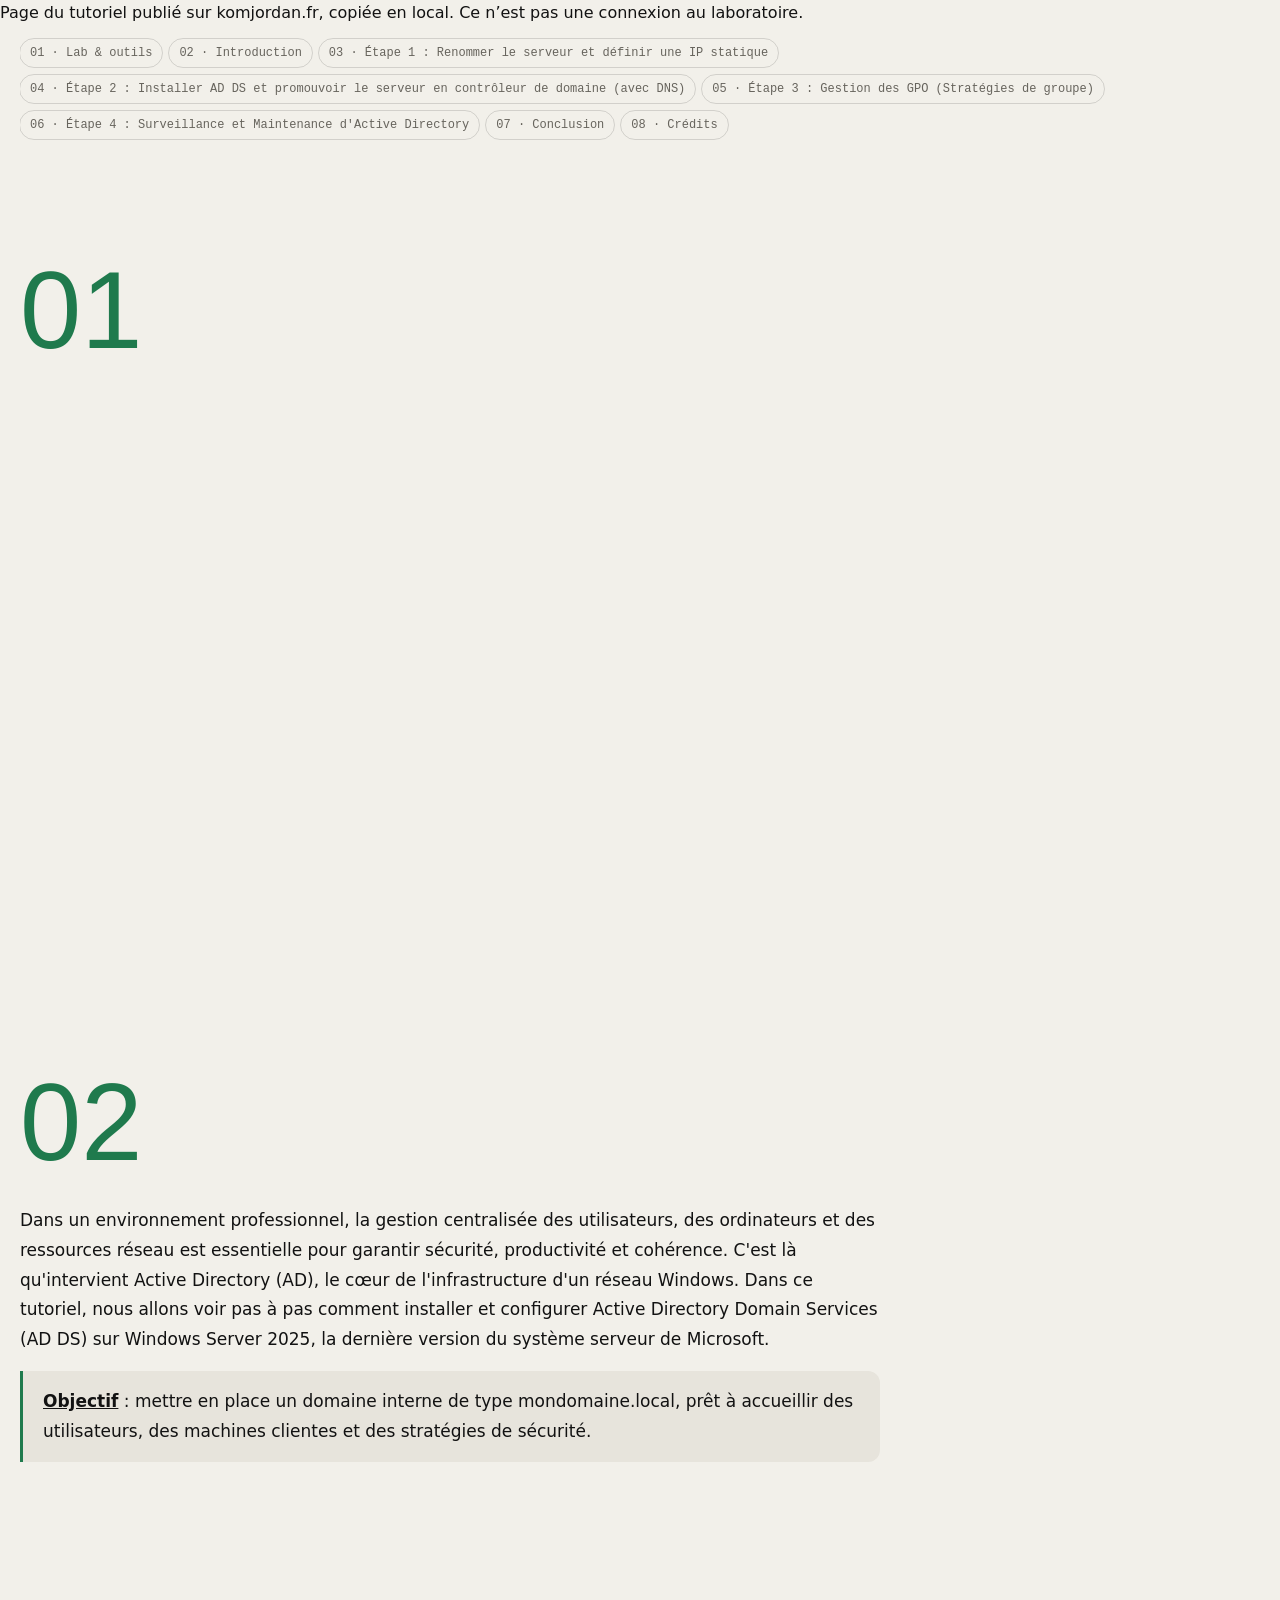
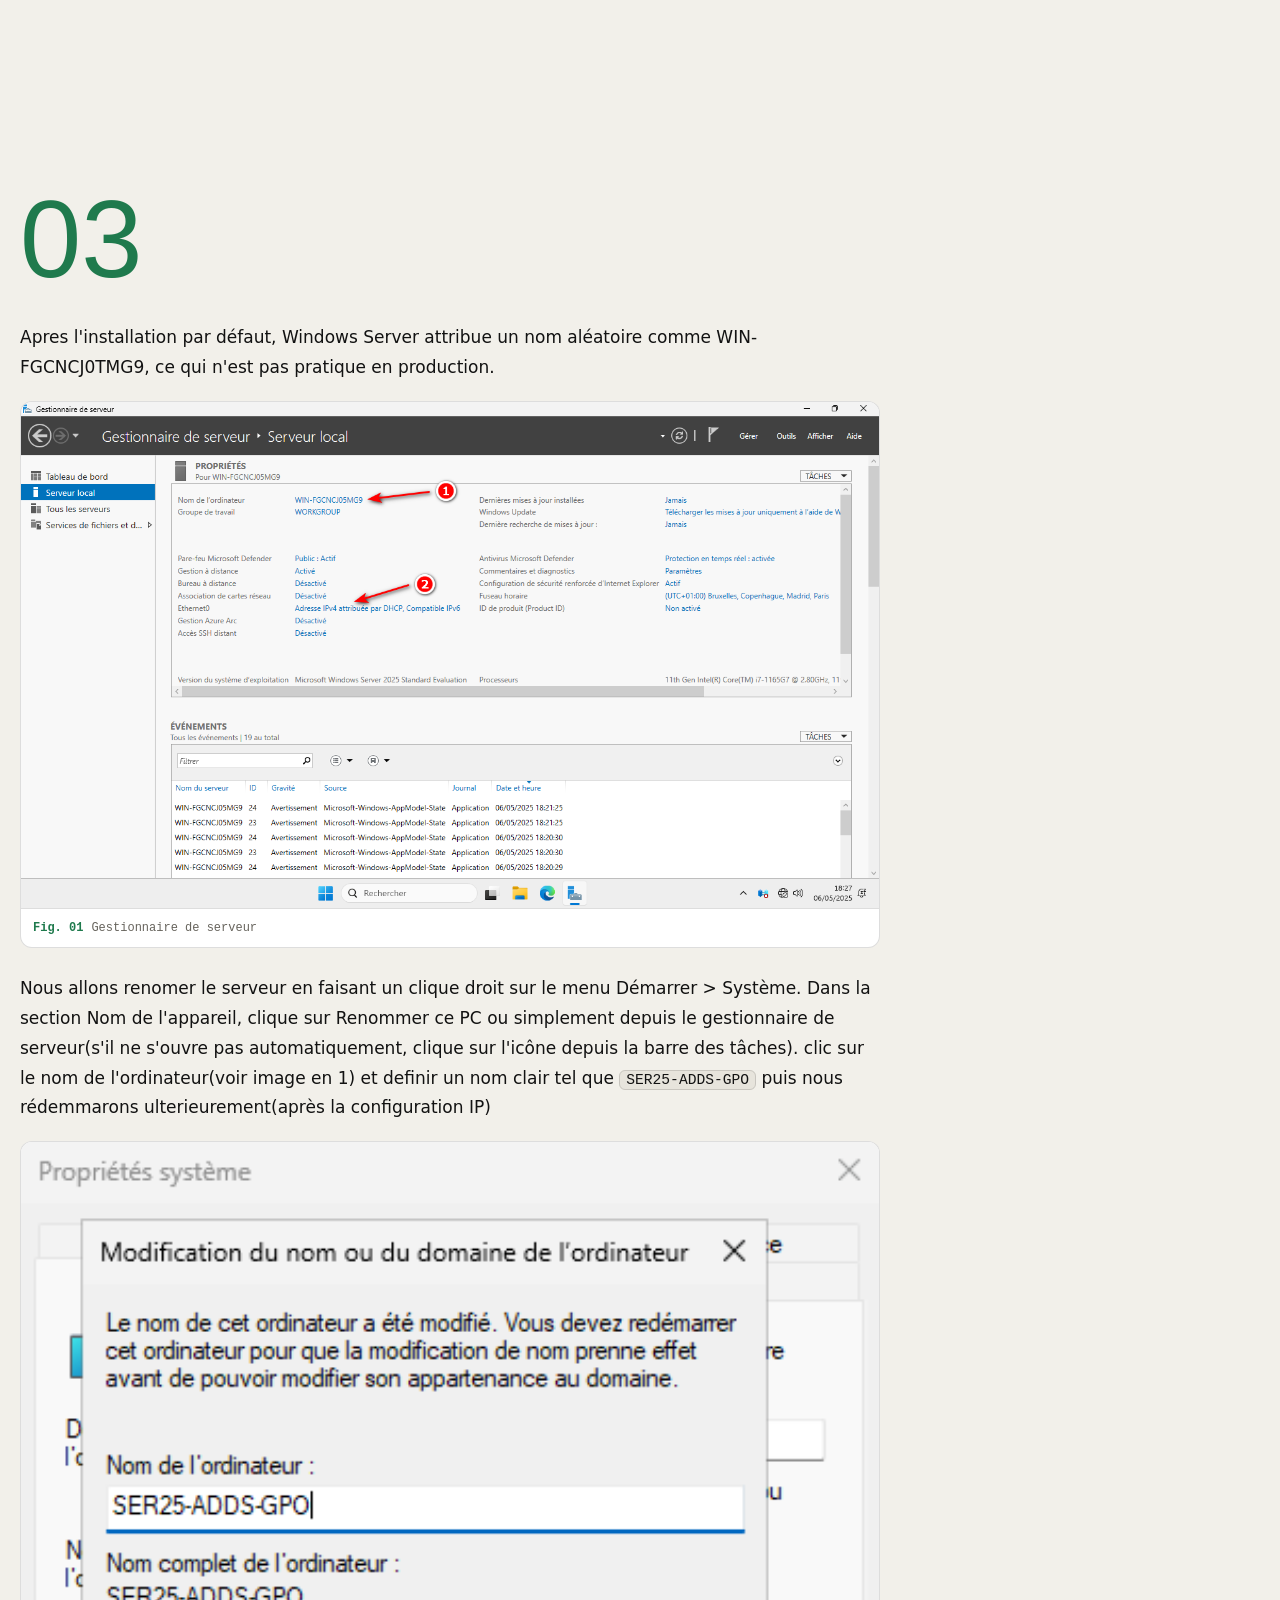
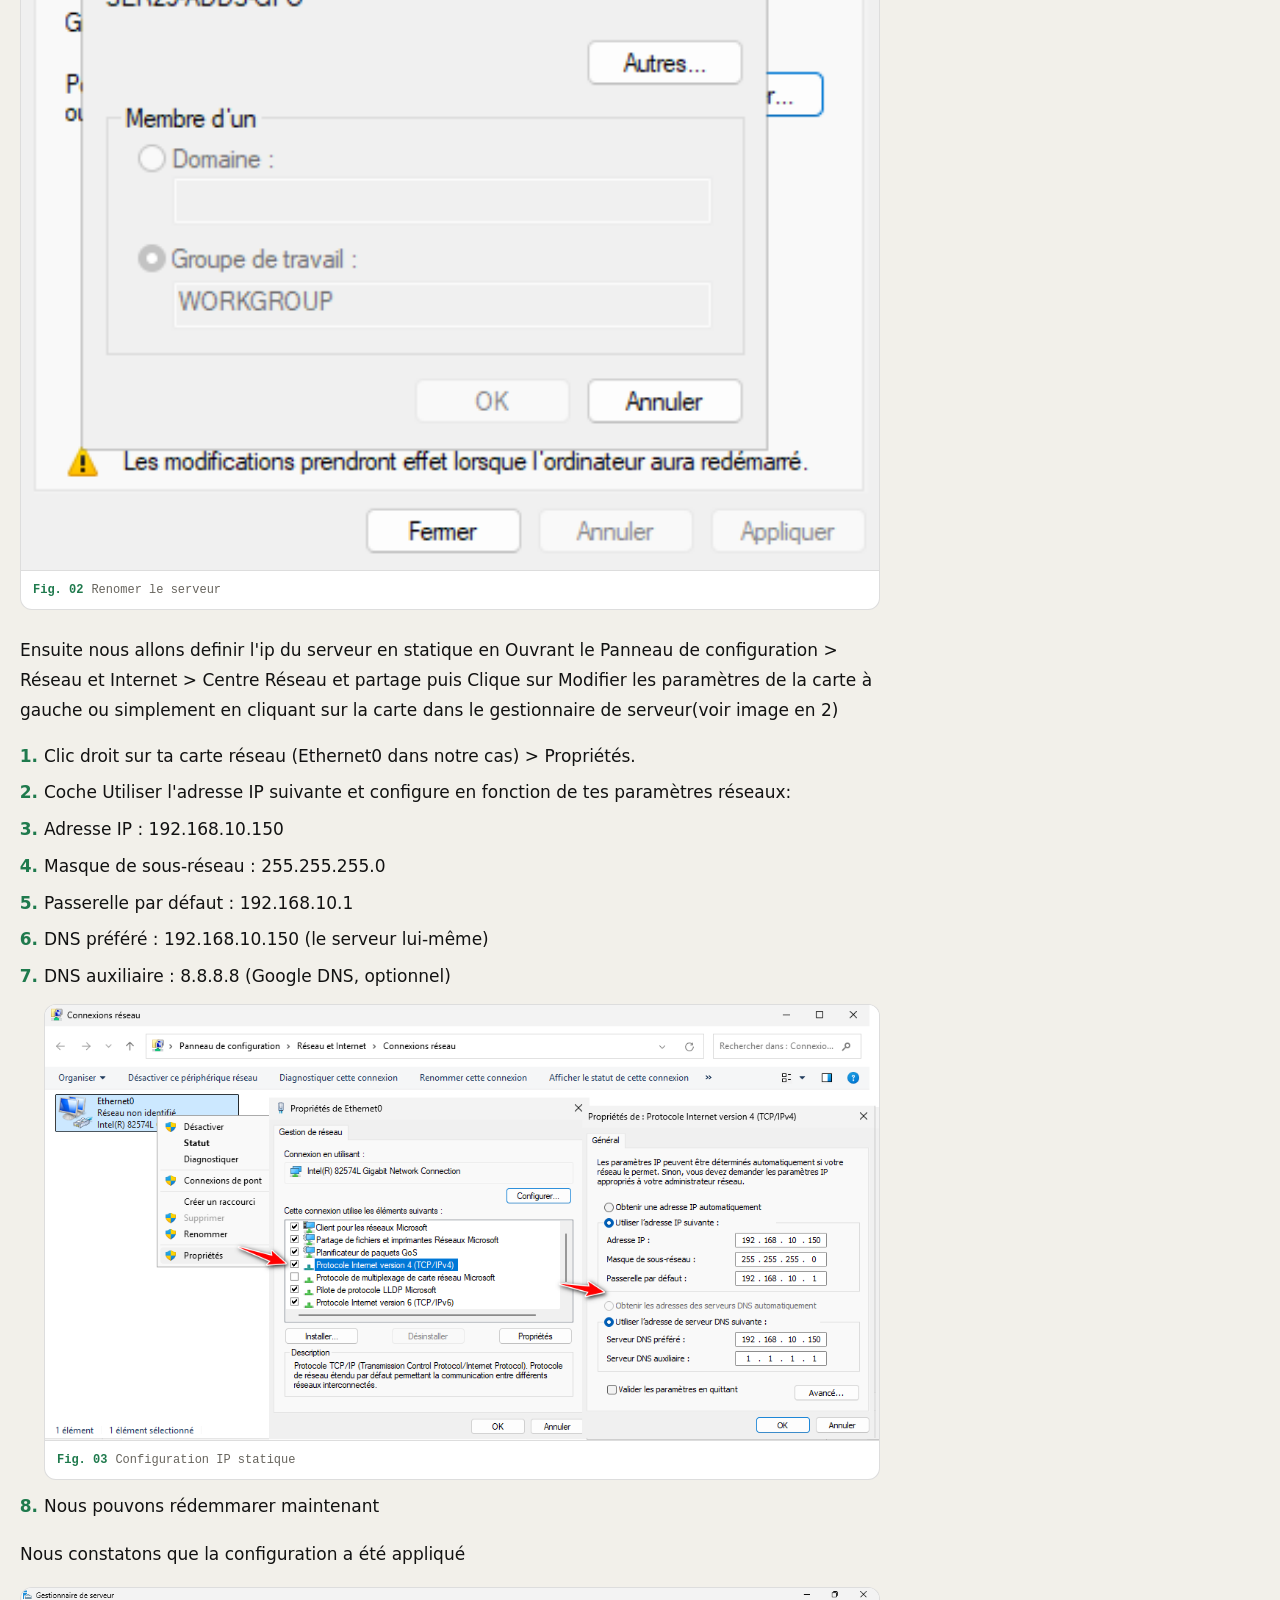
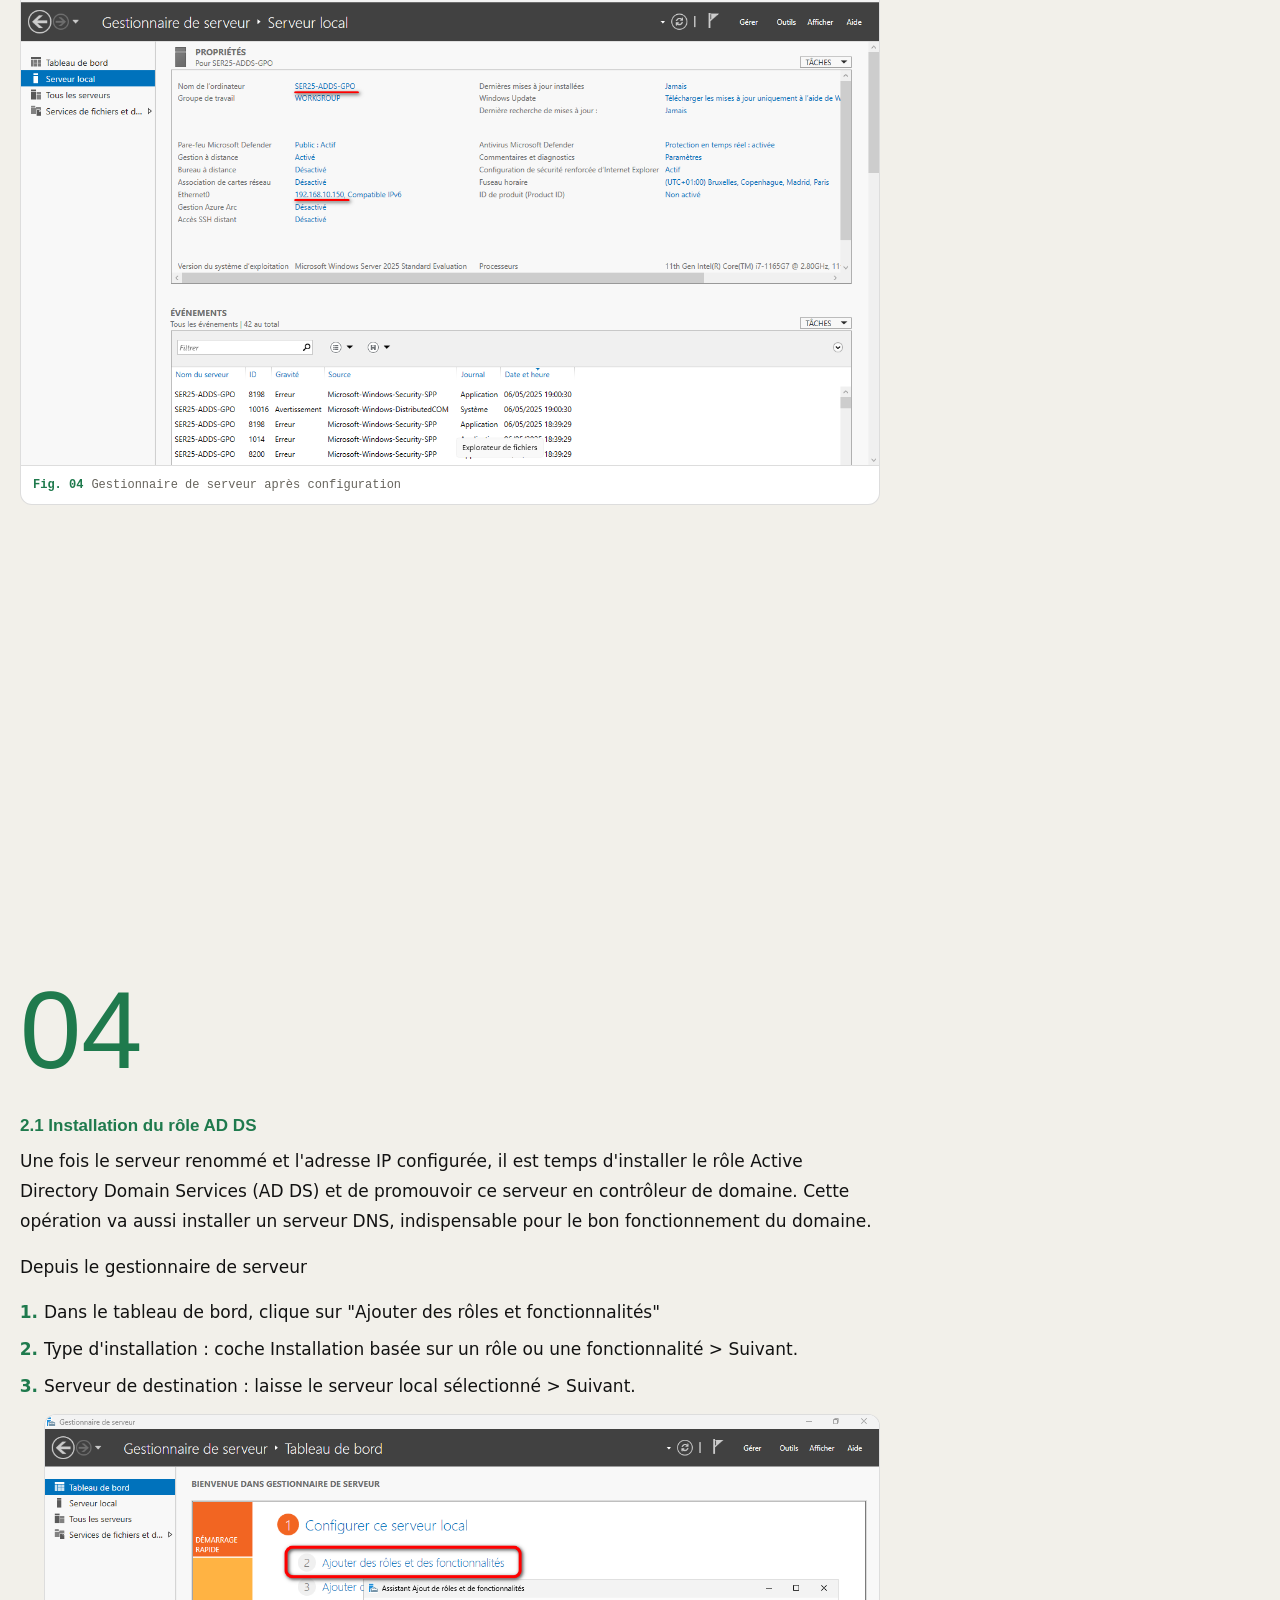
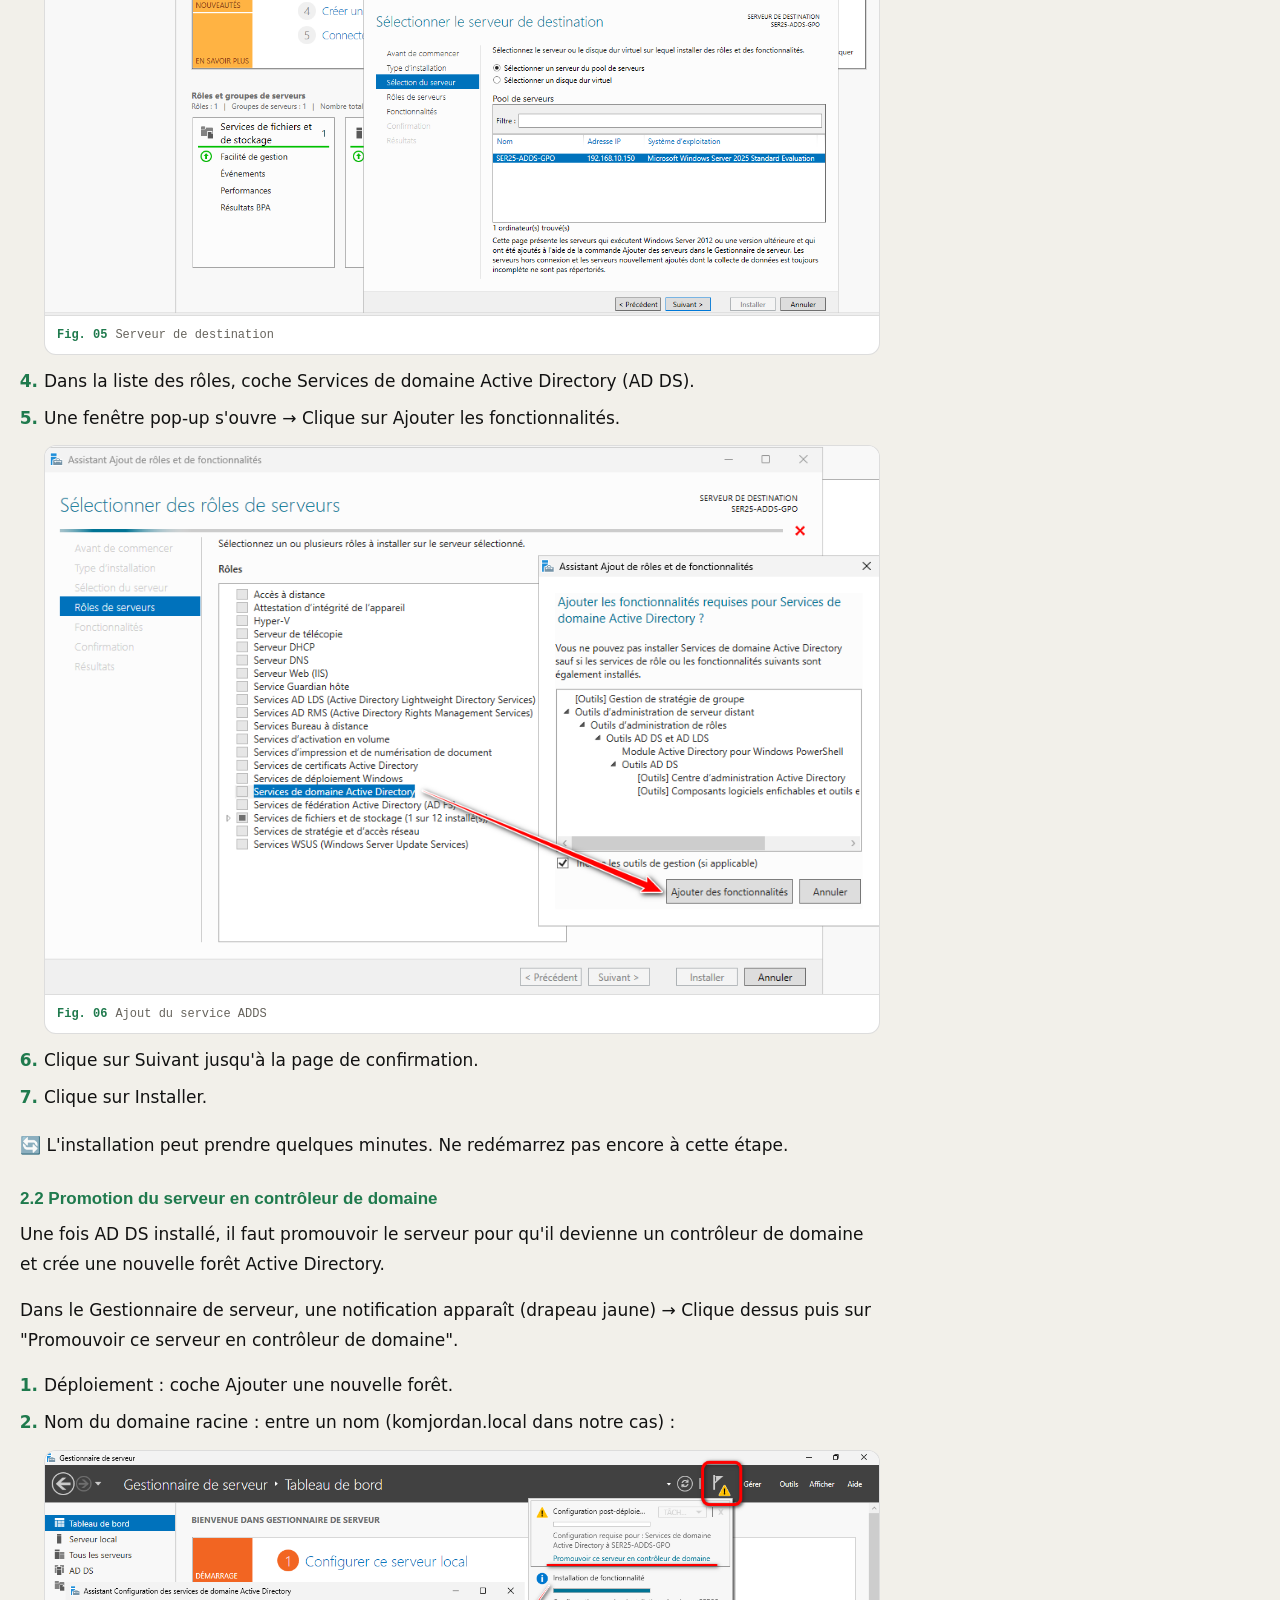
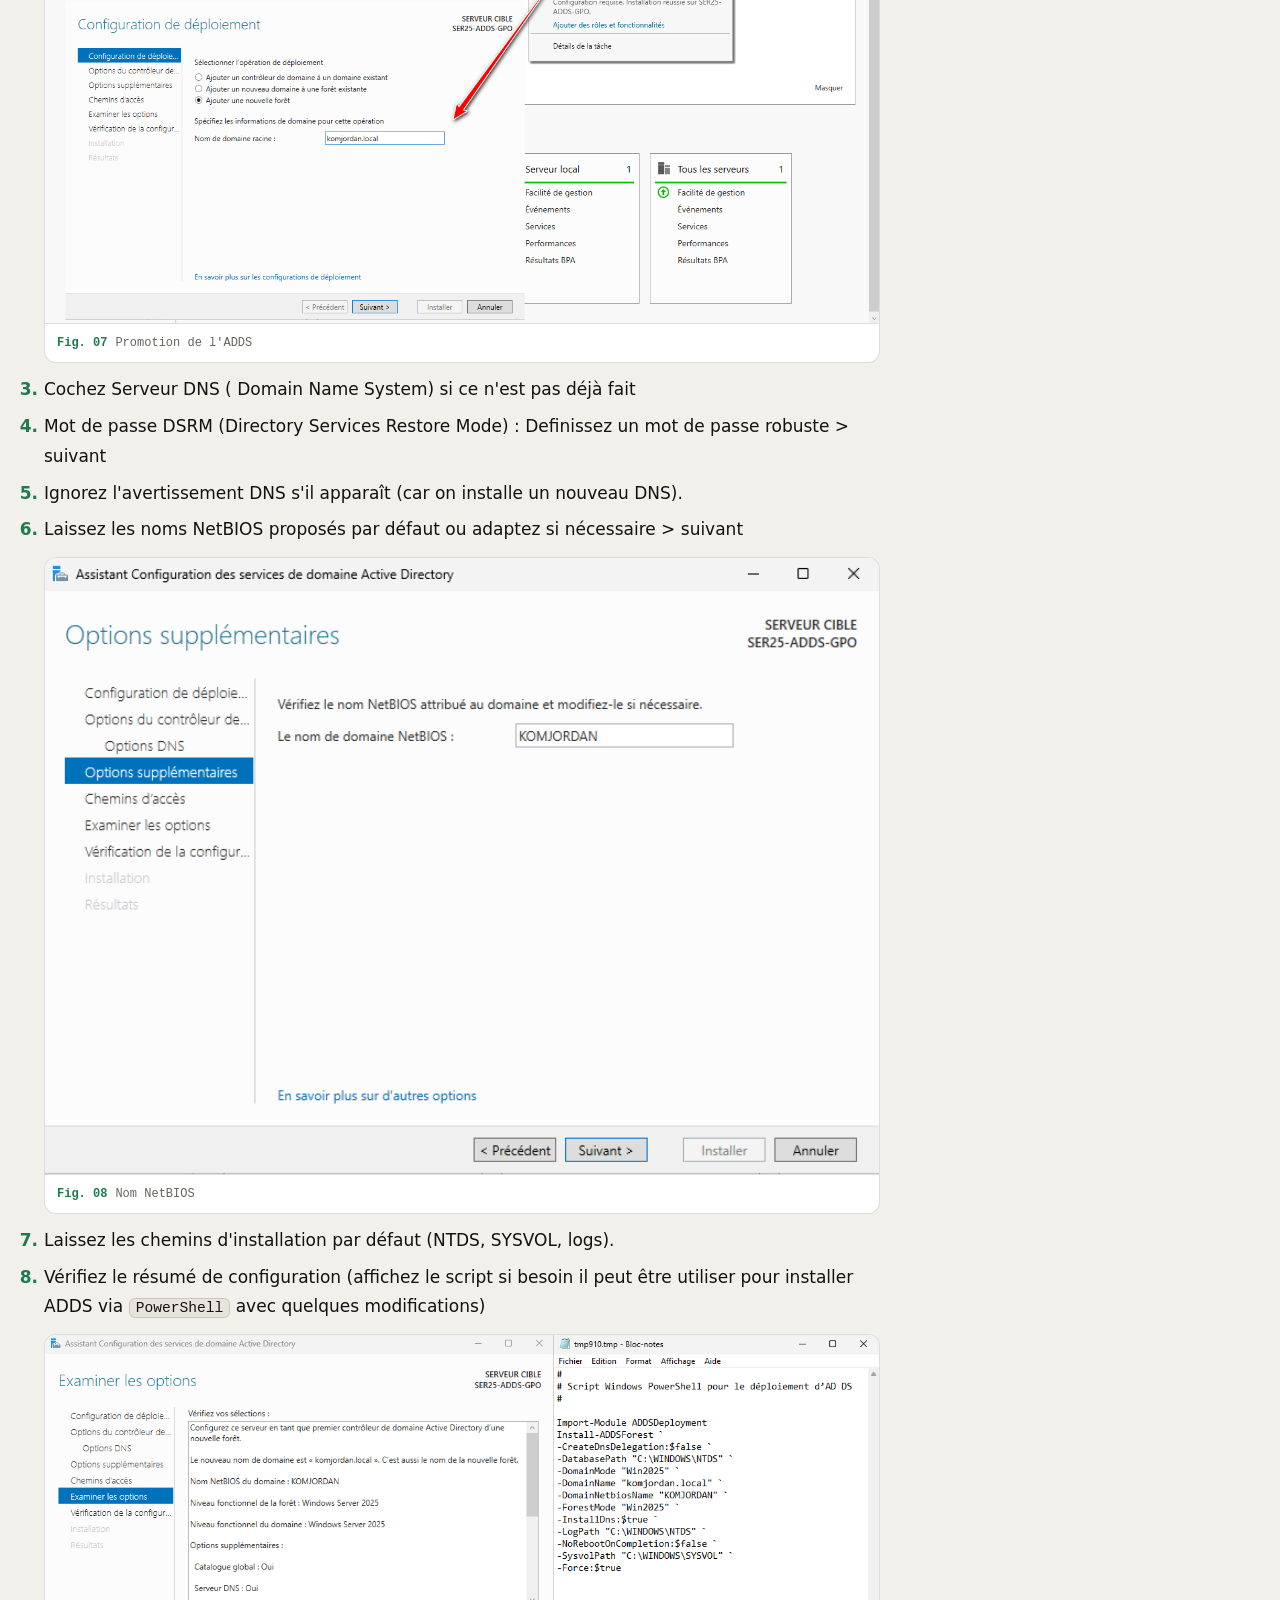
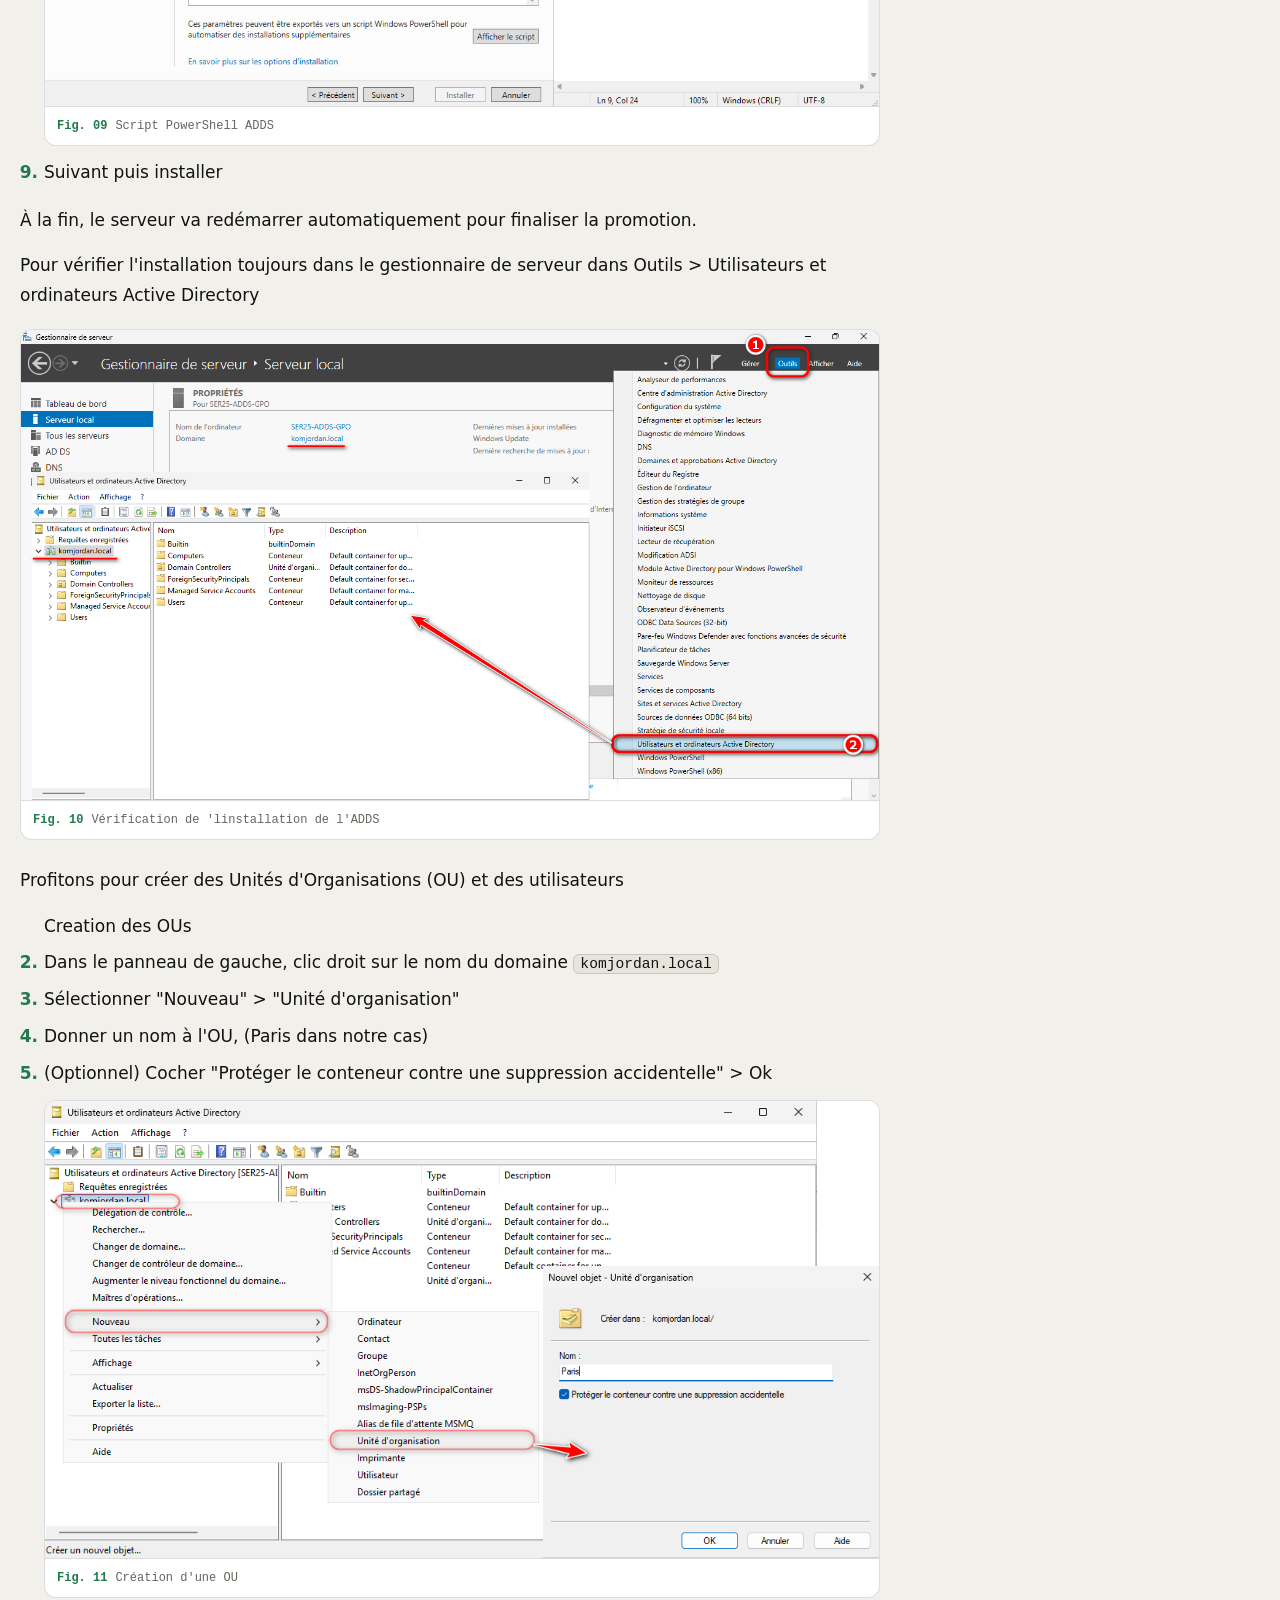
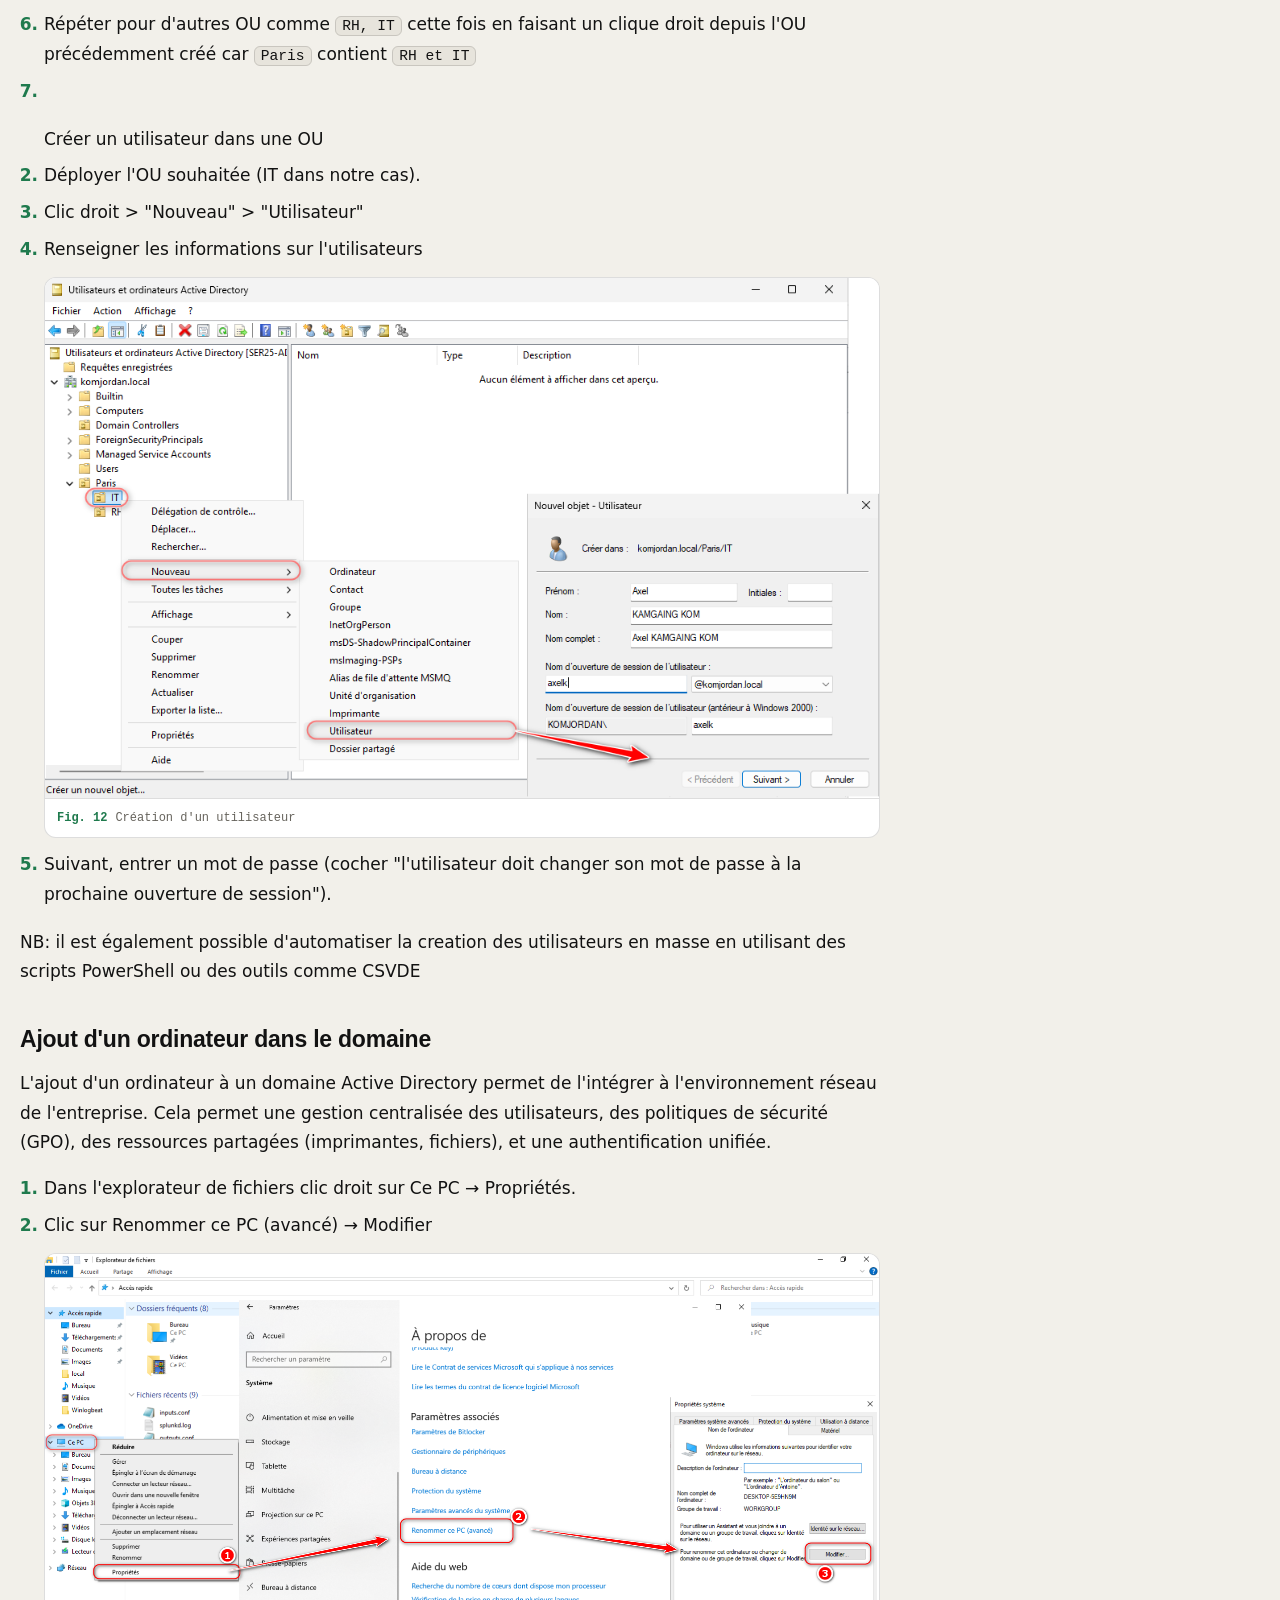
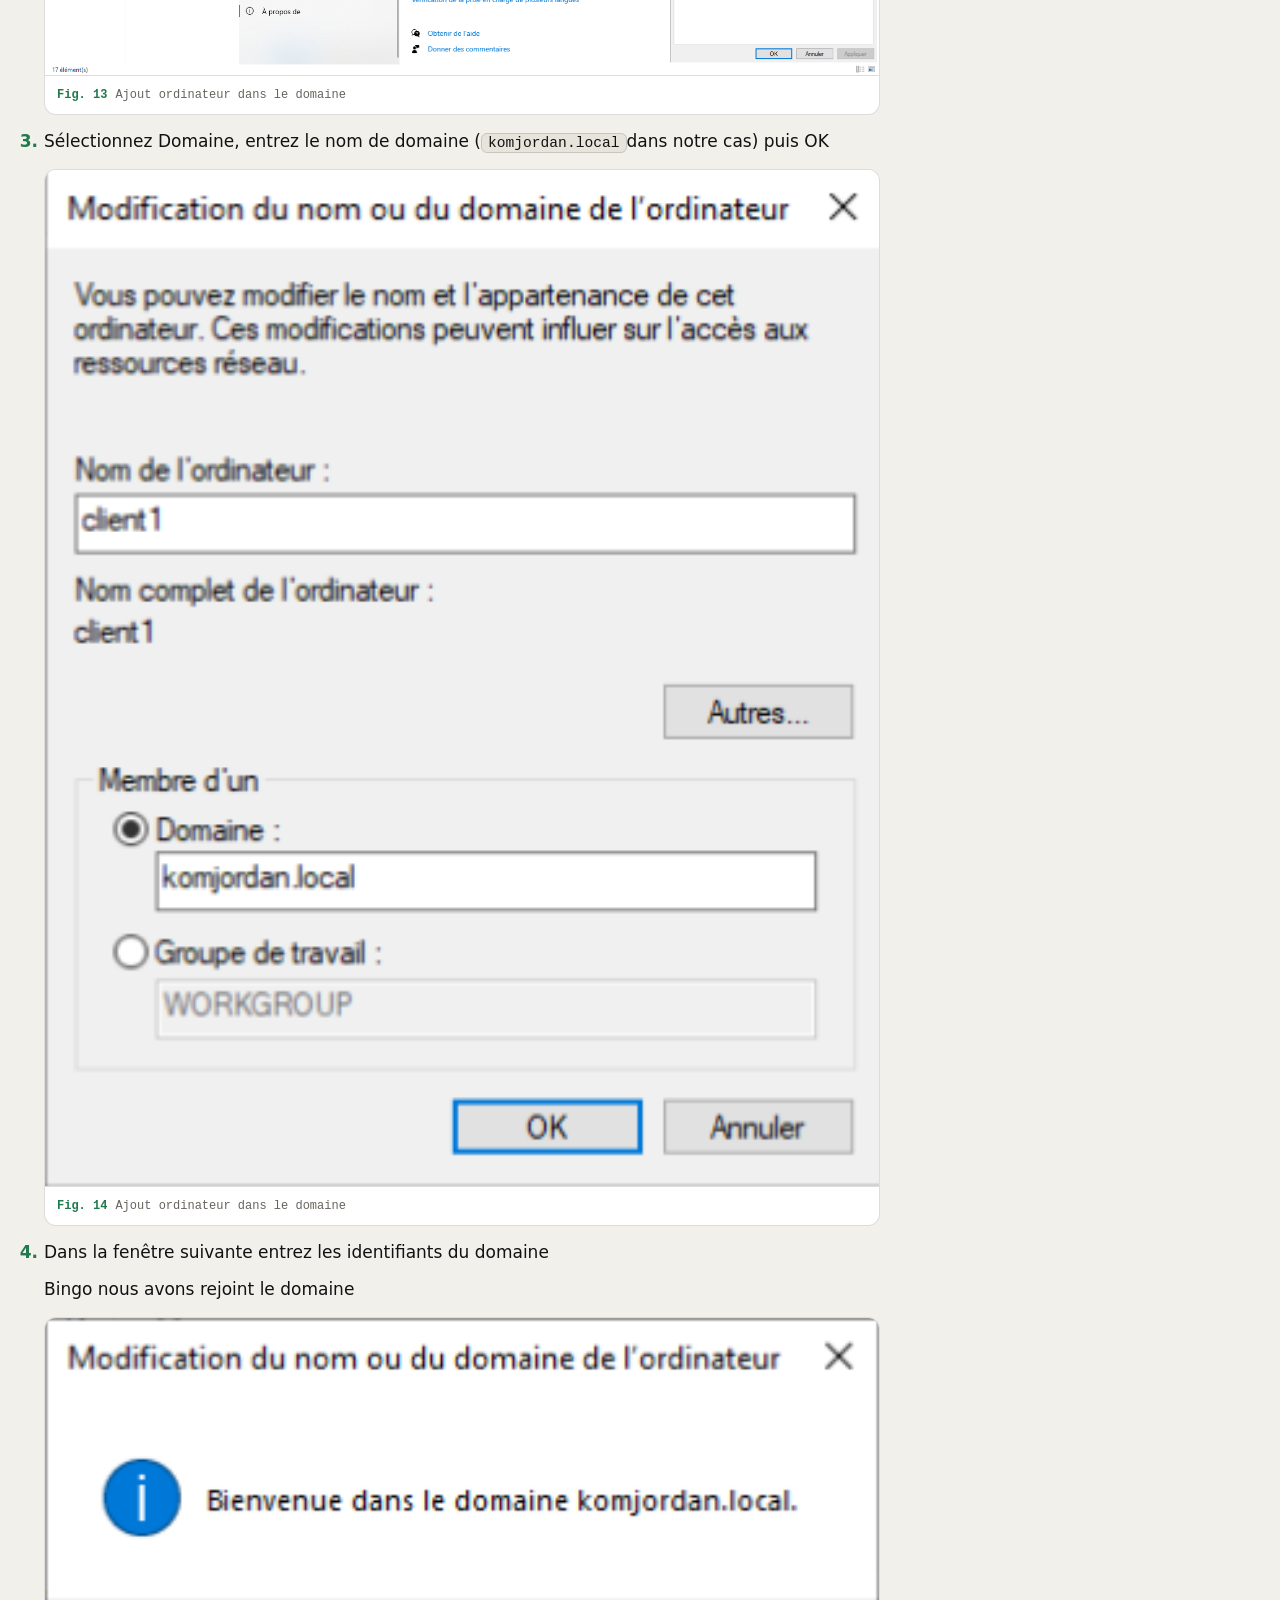
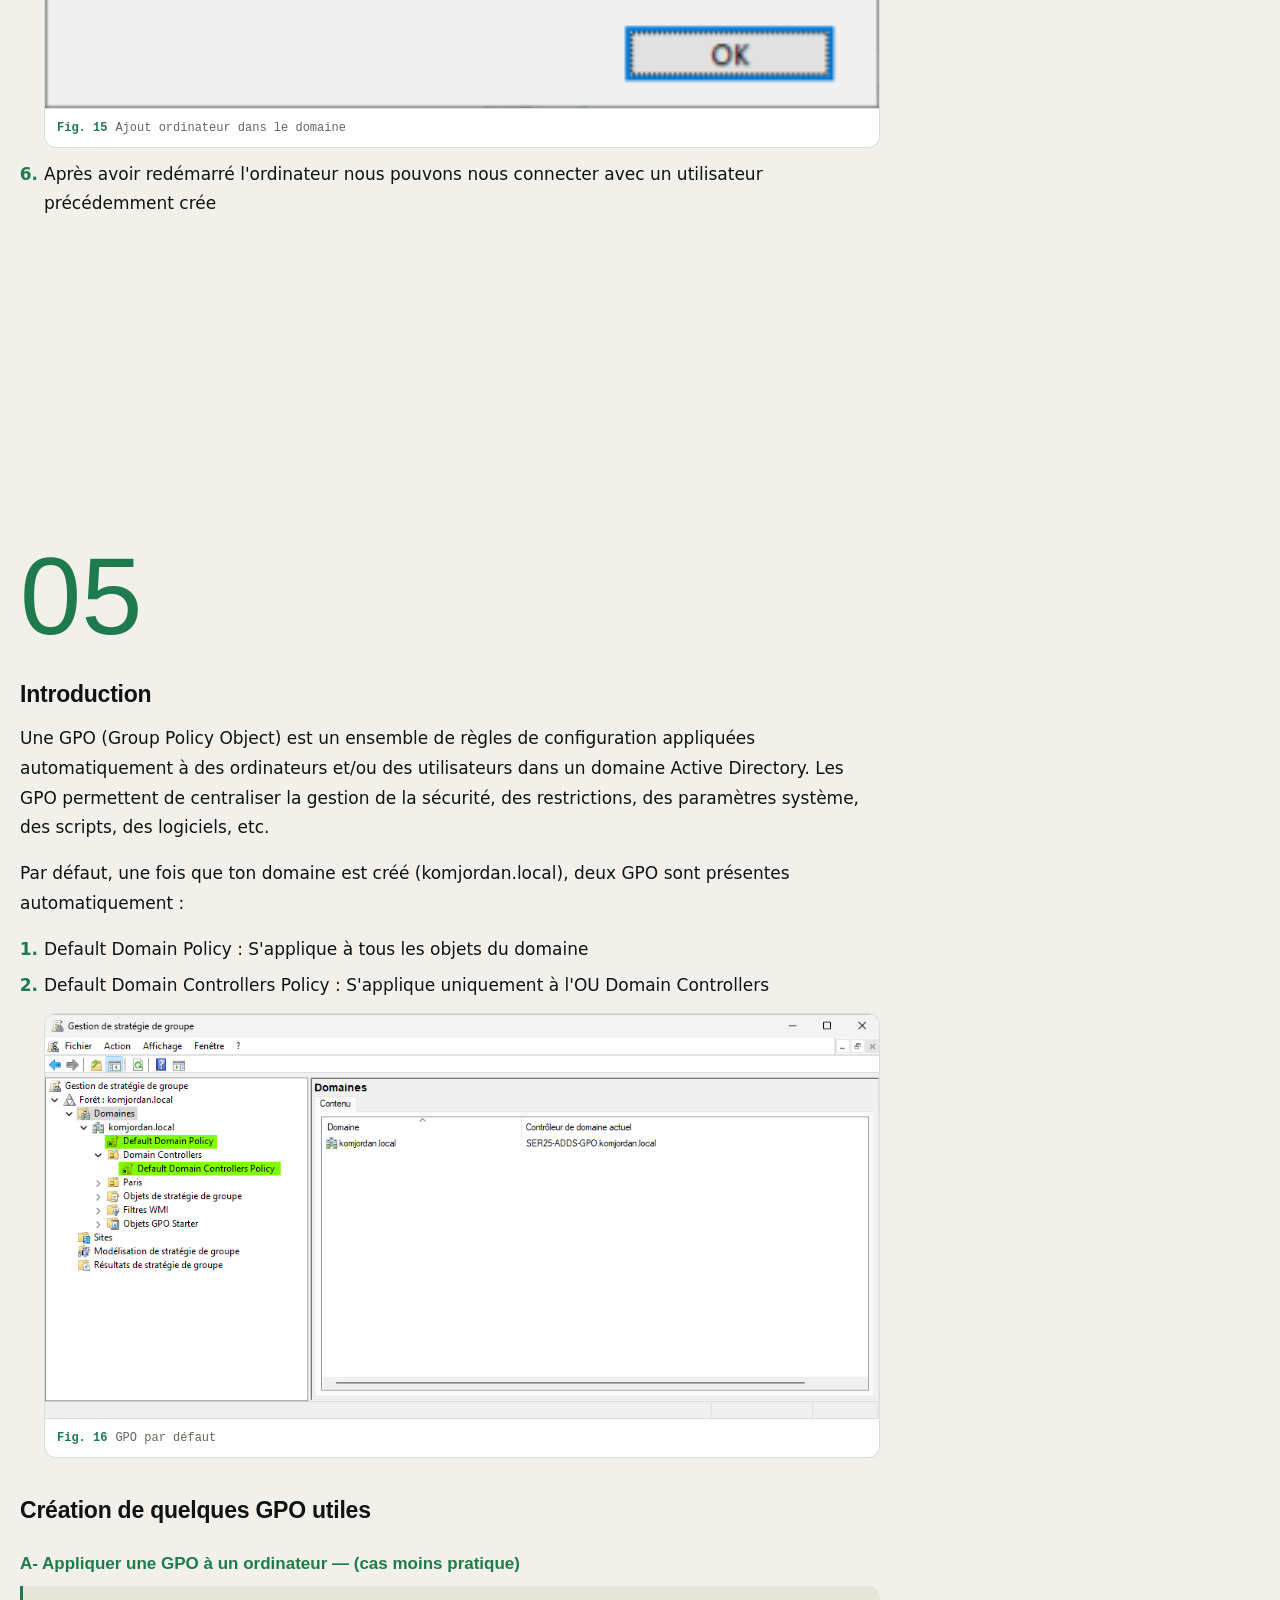
==== assets/ad/index.html @ 2f524a60 "Publie la maquette du poste Windows pour visite." ====
<!DOCTYPE html>
<html lang="fr" data-theme="light">
<head>
<meta charset="utf-8">
<meta name="viewport" content="width=device-width, initial-scale=1">
<title>Active Directory &amp; GPO — Axel KAMGAING KOM</title>
<link rel="stylesheet" href="page.css">
<style>
img,figure,.fig{max-width:100%}
.fig img{width:100%;height:auto}
main.wrap{max-width:none;padding:12px 20px 48px}
main.ht{display:block!important}
main.ht>nav.toc{position:static!important;display:flex;flex-direction:row;flex-wrap:wrap;gap:6px;max-height:none;border:0;margin:0 0 16px;padding:0}
main.ht>nav.toc a{border:1px solid var(--ln)!important;border-radius:999px!important;padding:6px 10px!important;font-size:12px!important;white-space:nowrap}
.pn a[href^="/projets/"]{opacity:.45;pointer-events:none}
</style>
</head>
<body>
<p class="note-local">Page du tutoriel publié sur komjordan.fr, copiée en local. Ce n’est pas une connexion au laboratoire.</p>
<main class="wrap ht">
<nav class="toc" aria-label="Sommaire"><a href="#lab">01 · Lab &amp; outils</a><a href="#s02-introduction">02 · Introduction</a><a href="#s03-tape-1-renommer-le-serveur-et-dfinir-une">03 · Étape 1 : Renommer le serveur et définir une IP statique</a><a href="#s04-tape-2-installer-ad-ds-et-promouvoir-le-">04 · Étape 2 : Installer AD DS et promouvoir le serveur en contrôleur de domaine (avec DNS)</a><a href="#s05-tape-3-gestion-des-gpo-stratgies-de-grou">05 · Étape 3 : Gestion des GPO (Stratégies de groupe)</a><a href="#s06-tape-4-surveillance-et-maintenance-d-act">06 · Étape 4 : Surveillance et Maintenance d&#x27;Active Directory</a><a href="#s07-conclusion">07 · Conclusion</a><a href="#s08-crdits">08 · Crédits</a></nav><div class="tcol">
<section id="lab" class="sec"><div class="sh"><span class="n">01</span><h2 class="an rv">Lab & <span style="color:var(--ac)">outils</span></h2></div><div class="lab"><div class="dg rv"><svg viewBox="0 0 680 330" role="img" aria-label="Schéma du lab : SER25-ADDS-GPO, Passerelle, Poste client"><g font-family="JetBrains Mono,monospace" fill="currentColor"><rect x="20" y="161" width="640" height="8" rx="4" fill="color-mix(in srgb,var(--ac) 30%,transparent)"/><text x="660" y="190" text-anchor="end" font-size="11" fill="var(--ac)">LAN 192.168.10.0/24</text><rect x="101" y="18" width="230" height="90" rx="10" fill="var(--card)" stroke="var(--ac)" stroke-width="2.5"/><text x="216" y="48" text-anchor="middle" font-size="13" fill="var(--ac)" font-weight="600">SER25-ADDS-GPO</text><text x="216" y="70" text-anchor="middle" font-size="11" fill="var(--mu)">192.168.10.150</text><text x="216" y="90" text-anchor="middle" font-size="10.5" fill="var(--mu)">Contrôleur de domaine · DNS</text><path d="M216 108V165" stroke="var(--ac)" stroke-width="2"/><circle cx="216" cy="165" r="4.5" fill="var(--ac)"/><rect x="349" y="18" width="230" height="90" rx="10" fill="var(--card)" stroke="currentColor" stroke-width="1.5"/><text x="464" y="48" text-anchor="middle" font-size="13" fill="currentColor" font-weight="600">Passerelle</text><text x="464" y="70" text-anchor="middle" font-size="11" fill="var(--mu)">192.168.10.1</text><text x="464" y="90" text-anchor="middle" font-size="10.5" fill="var(--mu)">Passerelle par défaut</text><path d="M464 108V165" stroke="var(--ac)" stroke-width="2"/><circle cx="464" cy="165" r="4.5" fill="var(--ac)"/><rect x="225" y="222" width="230" height="90" rx="10" fill="var(--card)" stroke="currentColor" stroke-width="1.5"/><text x="340" y="252" text-anchor="middle" font-size="13" fill="currentColor" font-weight="600">Poste client</text><text x="340" y="274" text-anchor="middle" font-size="11" fill="var(--mu)">Windows</text><text x="340" y="294" text-anchor="middle" font-size="10.5" fill="var(--mu)">Membre de komjordan.local</text><path d="M340 165V222" stroke="var(--ac)" stroke-width="2"/><circle cx="340" cy="165" r="4.5" fill="var(--ac)"/></g></svg></div><div class="mt rv"><span class="mono" style="color:var(--ac)">Machines du lab</span><div class="m"><b>SER25-ADDS-GPO</b><span>192.168.10.150 · Windows Server 2025</span><span>Contrôleur de domaine · DNS</span></div><div class="m"><b>Passerelle</b><span>192.168.10.1 · Routeur du lab</span><span>Passerelle par défaut</span></div><div class="m"><b>Poste client</b><span>Windows · Ordinateur ajouté au domaine</span><span>Membre de komjordan.local</span></div></div></div><div class="tools mono rv"><span>Windows Server 2025</span><span>Gestionnaire de serveur</span><span>AD DS</span><span>DNS</span><span>Utilisateurs et ordinateurs Active Directory</span><span>Gestion des stratégies de groupe</span><span>PowerShell</span><span>dcdiag</span><span>Observateur d&#x27;événements</span></div></section>
<section id="s02-introduction" class="sec"><div class="sh"><span class="n">02</span><h2 class="an rv">Introduction</h2></div><div class="prose"><p>Dans un environnement professionnel, la gestion centralisée des utilisateurs, des ordinateurs et des ressources réseau est essentielle pour garantir sécurité, productivité et cohérence. C&#x27;est là qu&#x27;intervient Active Directory (AD), le cœur de l&#x27;infrastructure d&#x27;un réseau Windows. Dans ce tutoriel, nous allons voir pas à pas comment installer et configurer Active Directory Domain Services (AD DS) sur Windows Server 2025, la dernière version du système serveur de Microsoft.</p><blockquote><p><strong><u>Objectif</u></strong> : mettre en place un domaine interne de type mondomaine.local, prêt à accueillir des utilisateurs, des machines clientes et des stratégies de sécurité.</p></blockquote></div></section>
<section id="s03-tape-1-renommer-le-serveur-et-dfinir-une" class="sec"><div class="sh"><span class="n">03</span><h2 class="an rv">Étape 1 : Renommer le serveur et définir <span style="color:var(--ac)">une IP statique</span></h2></div><div class="prose"><p>Apres l&#x27;installation par défaut, Windows Server attribue un nom aléatoire comme WIN-FGCNCJ0TMG9, ce qui n&#x27;est pas pratique en production.</p><div class="figs one"><figure class="fig"><a href="img/gestionserver25.png" target="_blank" rel="noopener" aria-label="Agrandir l'image"><img src="img/gestionserver25.png" alt="Gestionnaire de serveur" width="1379" height="814" decoding="async"></a><figcaption><b>Fig. 01</b>Gestionnaire de serveur</figcaption></figure></div><p>Nous allons renomer le serveur en faisant un clique droit sur le menu Démarrer &gt; Système. Dans la section Nom de l&#x27;appareil, clique sur Renommer ce PC ou simplement depuis le gestionnaire de serveur(s&#x27;il ne s&#x27;ouvre pas automatiquement, clique sur l&#x27;icône depuis la barre des tâches). clic sur le nom de l&#x27;ordinateur(voir image en 1) et definir un nom clair tel que <code>SER25-ADDS-GPO</code> puis nous rédemmarons ulterieurement(après la configuration IP)</p><div class="figs one"><figure class="fig"><a href="img/renameserver.png" target="_blank" rel="noopener" aria-label="Agrandir l'image"><img src="img/renameserver.png" alt="Renomer le serveur" width="403" height="483" decoding="async"></a><figcaption><b>Fig. 02</b>Renomer le serveur</figcaption></figure></div><p>Ensuite nous allons definir l&#x27;ip du serveur en statique en Ouvrant le Panneau de configuration &gt; Réseau et Internet &gt; Centre Réseau et partage puis Clique sur Modifier les paramètres de la carte à gauche ou simplement en cliquant sur la carte dans le gestionnaire de serveur(voir image en 2)</p><ol><li>Clic droit sur ta carte réseau (Ethernet0 dans notre cas) &gt; Propriétés.</li><li>Coche Utiliser l&#x27;adresse IP suivante et configure en fonction de tes paramètres réseaux:</li><li>Adresse IP : 192.168.10.150</li><li>Masque de sous-réseau : 255.255.255.0</li><li>Passerelle par défaut : 192.168.10.1</li><li>DNS préféré : 192.168.10.150 (le serveur lui-même)</li><li>DNS auxiliaire : 8.8.8.8 (Google DNS, optionnel)<figure class="fig"><a href="img/ipstatique.png" target="_blank" rel="noopener" aria-label="Agrandir l'image"><img src="img/ipstatique.png" alt="Configuration IP statique" width="1135" height="592" decoding="async"></a><figcaption><b>Fig. 03</b>Configuration IP statique</figcaption></figure></li><li>Nous pouvons rédemmarer maintenant</li></ol><p>Nous constatons que la configuration a été appliqué</p><div class="figs one"><figure class="fig"><a href="img/gestionserver25okay.png" target="_blank" rel="noopener" aria-label="Agrandir l'image"><img src="img/gestionserver25okay.png" alt="Gestionnaire de serveur après configuration" width="1379" height="766" decoding="async"></a><figcaption><b>Fig. 04</b>Gestionnaire de serveur après configuration</figcaption></figure></div></div></section>
<section id="s04-tape-2-installer-ad-ds-et-promouvoir-le-" class="sec"><div class="sh"><span class="n">04</span><h2 class="an rv">Étape 2 : Installer AD DS et promouvoir le serveur en <span style="color:var(--ac)">contrôleur de domaine (avec DNS)</span></h2></div><div class="prose"><h4>2.1 Installation du rôle AD DS</h4><p>Une fois le serveur renommé et l&#x27;adresse IP configurée, il est temps d&#x27;installer le rôle Active Directory Domain Services (AD DS) et de promouvoir ce serveur en contrôleur de domaine. Cette opération va aussi installer un serveur DNS, indispensable pour le bon fonctionnement du domaine.</p><p>Depuis le gestionnaire de serveur</p><ol><li>Dans le tableau de bord, clique sur &quot;Ajouter des rôles et fonctionnalités&quot;</li><li>Type d&#x27;installation : coche Installation basée sur un rôle ou une fonctionnalité &gt; Suivant.</li><li>Serveur de destination : laisse le serveur local sélectionné &gt; Suivant.<figure class="fig"><a href="img/destiserver.png" target="_blank" rel="noopener" aria-label="Agrandir l'image"><img src="img/destiserver.png" alt="Serveur de destination" width="1379" height="827" decoding="async"></a><figcaption><b>Fig. 05</b>Serveur de destination</figcaption></figure></li><li>Dans la liste des rôles, coche Services de domaine Active Directory (AD DS).</li><li>Une fenêtre pop-up s&#x27;ouvre → Clique sur Ajouter les fonctionnalités.<figure class="fig"><a href="img/addadds.png" target="_blank" rel="noopener" aria-label="Agrandir l'image"><img src="img/addadds.png" alt="Ajout du service ADDS" width="1015" height="667" decoding="async"></a><figcaption><b>Fig. 06</b>Ajout du service ADDS</figcaption></figure></li><li>Clique sur Suivant jusqu&#x27;à la page de confirmation.</li><li>Clique sur Installer.</li></ol><p>🔄 L&#x27;installation peut prendre quelques minutes. Ne redémarrez pas encore à cette étape.</p><h4>2.2 Promotion du serveur en contrôleur de domaine</h4><p>Une fois AD DS installé, il faut promouvoir le serveur pour qu&#x27;il devienne un contrôleur de domaine et crée une nouvelle forêt Active Directory.</p><p>Dans le Gestionnaire de serveur, une notification apparaît (drapeau jaune) → Clique dessus puis sur &quot;Promouvoir ce serveur en contrôleur de domaine&quot;.</p><ol><li>Déploiement : coche Ajouter une nouvelle forêt.</li><li>Nom du domaine racine : entre un nom (komjordan.local dans notre cas) :<figure class="fig"><a href="img/komjordanlocal.png" target="_blank" rel="noopener" aria-label="Agrandir l'image"><img src="img/komjordanlocal.png" alt="Promotion de l&#x27;ADDS" width="1379" height="781" decoding="async"></a><figcaption><b>Fig. 07</b>Promotion de l&#x27;ADDS</figcaption></figure></li><li>Cochez Serveur DNS ( Domain Name System) si ce n&#x27;est pas déjà fait</li><li>Mot de passe DSRM (Directory Services Restore Mode) : Definissez un mot de passe robuste &gt; suivant</li><li>Ignorez l&#x27;avertissement DNS s&#x27;il apparaît (car on installe un nouveau DNS).</li><li>Laissez les noms NetBIOS proposés par défaut ou adaptez si nécessaire &gt; suivant<figure class="fig"><a href="img/netbiosname.png" target="_blank" rel="noopener" aria-label="Agrandir l'image"><img src="img/netbiosname.png" alt="Nom NetBIOS" width="757" height="559" decoding="async"></a><figcaption><b>Fig. 08</b>Nom NetBIOS</figcaption></figure></li><li>Laissez les chemins d&#x27;installation par défaut (NTDS, SYSVOL, logs).</li><li>Vérifiez le résumé de configuration (affichez le script si besoin il peut être utiliser pour installer ADDS via <code>PowerShell</code> avec quelques modifications)<figure class="fig"><a href="img/powershellscriptad.png" target="_blank" rel="noopener" aria-label="Agrandir l'image"><img src="img/powershellscriptad.png" alt="Script PowerShell ADDS" width="1242" height="552" decoding="async"></a><figcaption><b>Fig. 09</b>Script PowerShell ADDS</figcaption></figure></li><li>Suivant puis installer</li></ol><p>À la fin, le serveur va redémarrer automatiquement pour finaliser la promotion.</p><p>Pour vérifier l&#x27;installation toujours dans le gestionnaire de serveur dans Outils &gt; Utilisateurs et ordinateurs Active Directory</p><div class="figs one"><figure class="fig"><a href="img/addscheck.png" target="_blank" rel="noopener" aria-label="Agrandir l'image"><img src="img/addscheck.png" alt="Vérification de &#x27;linstallation de l&#x27;ADDS" width="1398" height="766" decoding="async"></a><figcaption><b>Fig. 10</b>Vérification de &#x27;linstallation de l&#x27;ADDS</figcaption></figure></div><p>Profitons pour créer des Unités d&#x27;Organisations (OU) et des utilisateurs</p><ol><li class="nb">Creation des OUs</li><li>Dans le panneau de gauche, clic droit sur le nom du domaine <code>komjordan.local</code></li><li>Sélectionner &quot;Nouveau&quot; &gt; &quot;Unité d&#x27;organisation&quot;</li><li>Donner un nom à l&#x27;OU, (Paris dans notre cas)</li><li>(Optionnel) Cocher &quot;Protéger le conteneur contre une suppression accidentelle&quot; &gt; Ok<figure class="fig"><a href="img/creationou.png" target="_blank" rel="noopener" aria-label="Agrandir l'image"><img src="img/creationou.png" alt="Création d&#x27;une OU" width="1077" height="590" decoding="async"></a><figcaption><b>Fig. 11</b>Création d&#x27;une OU</figcaption></figure></li><li>Répéter pour d&#x27;autres OU comme <code>RH, IT</code> cette fois en faisant un clique droit depuis l&#x27;OU précédemment créé car <code>Paris</code> contient <code>RH et IT</code></li><li></li></ol><ol><li class="nb">Créer un utilisateur dans une OU</li><li>Déployer l&#x27;OU souhaitée (IT dans notre cas).</li><li>Clic droit &gt; &quot;Nouveau&quot; &gt; &quot;Utilisateur&quot;</li><li>Renseigner les informations sur l&#x27;utilisateurs<figure class="fig"><a href="img/creationuser.png" target="_blank" rel="noopener" aria-label="Agrandir l'image"><img src="img/creationuser.png" alt="Création d&#x27;un utilisateur" width="1035" height="646" decoding="async"></a><figcaption><b>Fig. 12</b>Création d&#x27;un utilisateur</figcaption></figure></li><li>Suivant, entrer un mot de passe (cocher &quot;l&#x27;utilisateur doit changer son mot de passe à la prochaine ouverture de session&quot;).</li></ol><p>NB: il est également possible d&#x27;automatiser la creation des utilisateurs en masse en utilisant des scripts PowerShell ou des outils comme CSVDE</p><h3>Ajout d&#x27;un ordinateur dans le domaine</h3><p>L&#x27;ajout d&#x27;un ordinateur à un domaine Active Directory permet de l&#x27;intégrer à l&#x27;environnement réseau de l&#x27;entreprise. Cela permet une gestion centralisée des utilisateurs, des politiques de sécurité (GPO), des ressources partagées (imprimantes, fichiers), et une authentification unifiée.</p><ol><li>Dans l&#x27;explorateur de fichiers clic droit sur Ce PC → Propriétés.</li><li>Clic sur Renommer ce PC (avancé) → Modifier<figure class="fig"><a href="img/addcomputer.png" target="_blank" rel="noopener" aria-label="Agrandir l'image"><img src="img/addcomputer.png" alt="Ajout ordinateur dans le domaine" width="1655" height="837" decoding="async"></a><figcaption><b>Fig. 13</b>Ajout ordinateur dans le domaine</figcaption></figure></li><li>Sélectionnez Domaine, entrez le nom de domaine (<code>komjordan.local</code>dans notre cas) puis OK<figure class="fig"><a href="img/addcomputer1.png" target="_blank" rel="noopener" aria-label="Agrandir l'image"><img src="img/addcomputer1.png" alt="Ajout ordinateur dans le domaine" width="321" height="391" decoding="async"></a><figcaption><b>Fig. 14</b>Ajout ordinateur dans le domaine</figcaption></figure></li><li>Dans la fenêtre suivante entrez les identifiants du domaine</li><li class="nb">Bingo nous avons rejoint le domaine<figure class="fig"><a href="img/addcomputer2.png" target="_blank" rel="noopener" aria-label="Agrandir l'image"><img src="img/addcomputer2.png" alt="Ajout ordinateur dans le domaine" width="325" height="152" decoding="async"></a><figcaption><b>Fig. 15</b>Ajout ordinateur dans le domaine</figcaption></figure></li><li>Après avoir redémarré l&#x27;ordinateur nous pouvons nous connecter avec un utilisateur précédemment crée</li></ol></div></section>
<section id="s05-tape-3-gestion-des-gpo-stratgies-de-grou" class="sec"><div class="sh"><span class="n">05</span><h2 class="an rv">Étape 3 : Gestion des GPO <span style="color:var(--ac)">(Stratégies de groupe)</span></h2></div><div class="prose"><h3>Introduction</h3><p>Une GPO (Group Policy Object) est un ensemble de règles de configuration appliquées automatiquement à des ordinateurs et/ou des utilisateurs dans un domaine Active Directory. Les GPO permettent de centraliser la gestion de la sécurité, des restrictions, des paramètres système, des scripts, des logiciels, etc.</p><p>Par défaut, une fois que ton domaine est créé (komjordan.local), deux GPO sont présentes automatiquement :</p><ol><li>Default Domain Policy : S&#x27;applique à tous les objets du domaine</li><li>Default Domain Controllers Policy : S&#x27;applique uniquement à l&#x27;OU Domain Controllers<figure class="fig"><a href="img/defaultgpo.png" target="_blank" rel="noopener" aria-label="Agrandir l'image"><img src="img/defaultgpo.png" alt="GPO par défaut" width="1090" height="528" decoding="async"></a><figcaption><b>Fig. 16</b>GPO par défaut</figcaption></figure></li></ol><h3>Création de quelques GPO utiles</h3><h4>A- Appliquer une GPO à un ordinateur — (cas moins pratique)</h4><blockquote><p>Appliquer une GPO uniquement à un poste est peu recommandé sauf exception. Il est préférable d&#x27;utiliser des OU (unités d&#x27;organisation) dédiées, ou un groupe de sécurité.</p></blockquote><ol><li class="nb">Désactiver l&#x27;accès au Panneau de configuration pour l&#x27;ordinateur CLIENT 2</li><li class="nb">RH</li><li>Dans le panneau de gauche, clic droit sur l&#x27;OU RH</li><li>Créer une GPO dans ce domaine, et lier ici...&gt; nommez-la <code>Default wallpaper</code> puis OK</li><li>Clic droit sur la GPO puis modifier<figure class="fig"><a href="img/fondconfig.png" target="_blank" rel="noopener" aria-label="Agrandir l'image"><img src="img/fondconfig.png" alt="GPO fond d&#x27;écran par défaut" width="1920" height="1022" decoding="async"></a><figcaption><b>Fig. 17</b>GPO fond d&#x27;écran par défaut</figcaption></figure></li><li>Naviguez dans : Configuration utilisateur &gt; Stratégies &gt; Modèles d&#x27;administration &gt; Bureau &gt; Bureau</li><li>Double-cliquez sur Fond d&#x27;écran du bureau → Activer la stratégie.</li><li>Dans le champ Nom du fond d&#x27;écran, entrez le chemin réseau d&#x27;accès au fond d&#x27;écran. Dans notre cas <code>\\SER25-ADDS-GPO\Partage\wallpaper.jpg</code><figure class="fig"><a href="img/wallpaperconfig.png" target="_blank" rel="noopener" aria-label="Agrandir l'image"><img src="img/wallpaperconfig.png" alt="GPO fond d&#x27;écran par défaut" width="856" height="794" decoding="async"></a><figcaption><b>Fig. 18</b>GPO fond d&#x27;écran par défaut</figcaption></figure></li><li class="nb">Nous constatons qu&#x27;il à été appliqué<figure class="fig"><a href="img/wallpaper.png" target="_blank" rel="noopener" aria-label="Agrandir l'image"><img src="img/wallpaper.png" alt="fond d&#x27;écran par défaut" width="1920" height="1029" decoding="async"></a><figcaption><b>Fig. 19</b>fond d&#x27;écran par défaut</figcaption></figure></li></ol><h4>B- Appliquer une GPO à un Groupe</h4><ol><li class="nb">Désactiver l&#x27;invite de commande pour le groupe RH</li><li>Dans le panneau de gauche, clic droit sur le groupe</li><li>Créer une GPO dans ce domaine, et lier ici... → nommez-la <code>Désactiver l&#x27;accès à l&#x27;invite de commande</code> puis OK<figure class="fig"><a href="img/cmddisable.png" target="_blank" rel="noopener" aria-label="Agrandir l'image"><img src="img/cmddisable.png" alt="Invite de commande désactivé" width="1920" height="1020" decoding="async"></a><figcaption><b>Fig. 20</b>Invite de commande désactivé</figcaption></figure></li><li>Clic droit sur la GPO puis modifier</li><li>Naviguez dans Configuration utilisateur &gt; Stratégies &gt; Modèles d&#x27;administration &gt; Système. Activez Empêcher l&#x27;accès à l&#x27;invite de commande On se connecte avec un compte du groupe RH et vérifie que l&#x27;invite de commande est inaccessible<figure class="fig"><a href="img/nocmd.png" target="_blank" rel="noopener" aria-label="Agrandir l'image"><img src="img/nocmd.png" alt="Invite de commande désactivé" width="1920" height="1026" decoding="async"></a><figcaption><b>Fig. 21</b>Invite de commande désactivé</figcaption></figure></li></ol><h3>Gérer les priorités des GPO</h3><p>Dans Gestion des stratégies de groupe, l&#x27;ordre des GPO dans une OU détermine leur priorité (les GPO en haut de la liste ont une priorité plus faible)<br> Pour modifier l&#x27;ordre, utilisez les flèches Monter ou Descendre.<br> Mentionnez l&#x27;option Imposé (clic droit sur la GPO) pour forcer l&#x27;application d&#x27;une GPO, même si une autre GPO de priorité inférieure tente de la surcharger.</p><blockquote><p>Suite en cours de redaction</p></blockquote></div></section>
<section id="s06-tape-4-surveillance-et-maintenance-d-act" class="sec"><div class="sh"><span class="n">06</span><h2 class="an rv">Étape 4 : Surveillance et Maintenance <span style="color:var(--ac)">d&#x27;Active Directory</span></h2></div><div class="prose"><p>Pour maintenir un environnement Active Directory (AD) stable et sécurisé, nous surveillons régulièrement la santé du domaine, analysons les journaux d&#x27;événements et configurons des sauvegardes fiables.</p><h3>Vérification de la santé du domaine</h3><p>Nous utilisons l&#x27;outil <code>dcdiag</code> pour diagnostiquer les problèmes sur le contrôleur de domaine.</p><ol><li>Ouvre une <code>invite de commande</code> en tant qu&#x27;administrateur</li><li>Tape la commande : <code>dcdiag /v &gt; diagnostic.txt</code></li><li>Cette commande exporte un rapport détaillé dans un fichier <code>diagnostic.txt</code>.</li><li>Ouvre le fichier <code>diagnostic.txt</code> avec un éditeur de texte pour vérifier les résultats et repérer les erreurs (par exemple, réplication ou DNS).<figure class="fig"><a href="img/dcdiag_output.png" target="_blank" rel="noopener" aria-label="Agrandir l'image"><img src="img/dcdiag_output.png" alt="Rapport dcdiag" width="1271" height="1022" decoding="async"></a><figcaption><b>Fig. 22</b>Rapport dcdiag</figcaption></figure></li></ol><p>Nous analysons ce rapport pour corriger toute anomalie détectée.</p><h3>Surveillance des journaux d&#x27;événements</h3><p>Nous surveillons les journaux pour identifier les erreurs liées à Active Directory ou DNS.</p><ol><li>Ouvre le <code>Gestionnaire de serveur</code> depuis la barre des tâches.</li><li>Consultons dans Outils → Observateur d&#x27;événements → Journaux Windows → Système, pour les événements généraux du serveur<figure class="fig"><a href="img/event_viewer.png" target="_blank" rel="noopener" aria-label="Agrandir l'image"><img src="img/event_viewer.png" alt="Observateur d&#x27;événements" width="1714" height="816" decoding="async"></a><figcaption><b>Fig. 23</b>Observateur d&#x27;événements</figcaption></figure></li><li>Ensuite, vérifie <code>Journaux d&#x27;applications et services</code>, pour les erreurs spécifiques à AD.<figure class="fig"><a href="img/directory_services_log.png" target="_blank" rel="noopener" aria-label="Agrandir l'image"><img src="img/directory_services_log.png" alt="Journaux des services d&#x27;annuaire" width="1714" height="815" decoding="async"></a><figcaption><b>Fig. 24</b>Journaux des services d&#x27;annuaire</figcaption></figure></li><li>Si des erreurs apparaissent, nous les analysons pour appliquer les correctifs nécessaires.</li></ol><h3>Sauvegarde d&#x27;Active Directory</h3><p>Nous configurons des sauvegardes régulières avec <code>Windows Server Backup</code> pour protéger Active Directory.</p><h4>Installation du rôle Windows Server Backup</h4><ol><li>Ouvrir le Gestionnaire de serveur.</li><li>Clique sur gérer → Ajouter des rôles et des fonctionnalités.</li><li>Dans fonctionnalités cochons <code>Sauvegarde Windows Server</code>, puis sur <code>Installer</code>.<figure class="fig"><a href="img/install_backup_feature.png" target="_blank" rel="noopener" aria-label="Agrandir l'image"><img src="img/install_backup_feature.png" alt="Installation de la sauvegarde" width="980" height="704" decoding="async"></a><figcaption><b>Fig. 25</b>Installation de la sauvegarde</figcaption></figure></li><li>Une fois installé, dans outils ouvrons <code>Sauvegarde Windows Server</code> ou menu Démarrer → Exécuter → <code>wbadmin.msc</code>.</li></ol><h4>Configuration des sauvegardes régulières</h4><ol><li>Dans <code>wbadmin.msc</code>, cliquons sur <code>Planification de sauvegarde</code>.</li><li>Suivons l&#x27;Assistant Planification de sauvegarde, nous pouvons faire une sauvegarde complète ou personalisée et cocher<code>État du système</code> la base de données Active Directory, les fichiers SYSVOL et le registre.<figure class="fig"><a href="img/backup_full.png" target="_blank" rel="noopener" aria-label="Agrandir l'image"><img src="img/backup_full.png" alt="Sauvegarde complète" width="1714" height="874" decoding="async"></a><figcaption><b>Fig. 26</b>Sauvegarde complète</figcaption></figure></li><li>Planifie une sauvegarde quotidienne (par exemple, à 2h00 du matin).<figure class="fig"><a href="img/backup_schedule.png" target="_blank" rel="noopener" aria-label="Agrandir l'image"><img src="img/backup_schedule.png" alt="Planification de la sauvegarde" width="839" height="725" decoding="async"></a><figcaption><b>Fig. 27</b>Planification de la sauvegarde</figcaption></figure></li><li>Choisis une destination : un disque dédié ou un partage réseau (par exemple, <code>\\NAS\Backups\AD</code>).<figure class="fig"><a href="img/backup_destination.png" target="_blank" rel="noopener" aria-label="Agrandir l'image"><img src="img/backup_destination.png" alt="Choix de la destination" width="840" height="726" decoding="async"></a><figcaption><b>Fig. 28</b>Choix de la destination</figcaption></figure></li><li>Une fois la planification terminée, une sauvegarde initiale peut être lancée manuellement en cliquant sur <code>Sauvegarde unique</code><figure class="fig"><a href="img/backup_unique.png" target="_blank" rel="noopener" aria-label="Agrandir l'image"><img src="img/backup_unique.png" alt="Sauvegarde Unique" width="837" height="696" decoding="async"></a><figcaption><b>Fig. 29</b>Sauvegarde Unique</figcaption></figure></li></ol><p>Nous vérifions que la sauvegarde est planifiée en consultant la section statut dans <code>wbadmin.msc</code>. Après la première exécution, les détails de la dernière sauvegarde apparaîtront.</p><p>Nous constatons que la sauvegarde est désormais configurée et prête à protéger notre domaine.</p><div class="figs one"><figure class="fig"><a href="img/backup_success.png" target="_blank" rel="noopener" aria-label="Agrandir l'image"><img src="img/backup_success.png" alt="Sauvegarde réussie" width="653" height="738" decoding="async"></a><figcaption><b>Fig. 30</b>Sauvegarde réussie</figcaption></figure></div></div></section>
<section id="s07-conclusion" class="sec"><div class="sh"><span class="n">07</span><h2 class="an rv">Conclusion</h2></div><div class="prose"><p>Dans ce tutoriel, nous avons vu comment déployer Active Directory Domain Services sur Windows Server 2025, créer un domaine fonctionnel avec des unités organisationnelles structurées, et mettre en place les bases de la gestion des stratégies de groupe. Cette infrastructure constitue le fondement d&#x27;un environnement d&#x27;entreprise sécurisé et administrable centralement.</p></div></section>
<section id="s08-crdits" class="sec"><div class="sh"><span class="n">08</span><h2 class="an rv">Crédits</h2></div><div class="prose"><p>None</p></div></section>
<section class="share" aria-label="Partager cette page"><p class="mono">Partager sur :</p><div class="sbs"><a class="sb" href="https://www.linkedin.com/sharing/share-offsite/?url=https%3A%2F%2Fkomjordan.fr%2Fprojets%2Fadgpo.html" target="_blank" rel="noopener noreferrer" aria-label="Partager sur LinkedIn"><span class="si"><svg viewBox="0 0 24 24" aria-hidden="true" fill="currentColor"><path d="M20.45 20.45h-3.55v-5.57c0-1.33-.03-3.04-1.85-3.04-1.86 0-2.14 1.45-2.14 2.94v5.67H9.35V9h3.41v1.56h.05c.48-.9 1.64-1.85 3.37-1.85 3.6 0 4.27 2.37 4.27 5.46v6.28zM5.34 7.43a2.06 2.06 0 1 1 0-4.12 2.06 2.06 0 0 1 0 4.12zM7.12 20.45H3.56V9h3.56v11.45z"/></svg></span><span>LinkedIn</span></a><a class="sb" href="https://x.com/intent/post?url=https%3A%2F%2Fkomjordan.fr%2Fprojets%2Fadgpo.html&amp;text=Active%20Directory%20%26%20GPO%20sur%20Windows%20Server%202025%20-%20D%C3%A9ploiement%20et%20Gestion" target="_blank" rel="noopener noreferrer" aria-label="Partager sur X"><span class="si"><svg viewBox="0 0 24 24" aria-hidden="true" fill="currentColor"><path d="M18.9 1.15h3.68l-8.04 9.19L24 22.85h-7.4l-5.8-7.58-6.63 7.58H.49l8.6-9.83L0 1.15h7.59l5.24 6.93zm-1.29 19.5h2.04L6.48 3.24H4.3z"/></svg></span><span>X</span></a><a class="sb" href="https://wa.me/?text=Active%20Directory%20%26%20GPO%20sur%20Windows%20Server%202025%20-%20D%C3%A9ploiement%20et%20Gestion%20https%3A%2F%2Fkomjordan.fr%2Fprojets%2Fadgpo.html" target="_blank" rel="noopener noreferrer" aria-label="Partager sur WhatsApp"><span class="si"><svg viewBox="0 0 24 24" aria-hidden="true" fill="currentColor"><path d="M17.47 14.38c-.3-.15-1.76-.87-2.03-.97-.27-.1-.47-.15-.67.15-.2.3-.77.97-.94 1.17-.17.2-.35.22-.64.07-.3-.15-1.26-.46-2.4-1.48-.89-.79-1.49-1.77-1.66-2.07-.17-.3-.02-.46.13-.6.13-.14.3-.35.45-.52.15-.17.2-.3.3-.5.1-.2.05-.37-.02-.52-.08-.15-.67-1.61-.92-2.21-.24-.58-.49-.5-.67-.51h-.57c-.2 0-.52.07-.79.37-.27.3-1.04 1.02-1.04 2.48s1.07 2.88 1.21 3.08c.15.2 2.1 3.2 5.08 4.49.71.31 1.26.49 1.69.63.71.23 1.36.19 1.87.12.57-.09 1.76-.72 2.01-1.41.25-.7.25-1.29.17-1.41-.07-.13-.27-.2-.57-.35zM12.05 21.8h-.01a9.87 9.87 0 0 1-5.03-1.38l-.36-.21-3.74.98 1-3.65-.24-.37a9.86 9.86 0 0 1-1.51-5.26c0-5.45 4.44-9.88 9.9-9.88 2.64 0 5.12 1.03 6.99 2.9a9.82 9.82 0 0 1 2.89 6.99c0 5.45-4.44 9.88-9.89 9.88zm8.41-18.3A11.82 11.82 0 0 0 12.05 0C5.5 0 .16 5.34.16 11.89c0 2.1.55 4.14 1.59 5.95L.06 24l6.3-1.65a11.88 11.88 0 0 0 5.68 1.45h.01c6.55 0 11.89-5.34 11.89-11.89 0-3.18-1.24-6.16-3.48-8.41z"/></svg></span><span>WhatsApp</span></a><a class="sb" href="mailto:?subject=Active%20Directory%20%26%20GPO%20sur%20Windows%20Server%202025%20-%20D%C3%A9ploiement%20et%20Gestion&amp;body=Active%20Directory%20%26%20GPO%20sur%20Windows%20Server%202025%20-%20D%C3%A9ploiement%20et%20Gestion%0Ahttps%3A%2F%2Fkomjordan.fr%2Fprojets%2Fadgpo.html" aria-label="Partager sur par e-mail"><span class="si"><svg viewBox="0 0 24 24" aria-hidden="true" fill="none" stroke="currentColor" stroke-width="2" stroke-linecap="round" stroke-linejoin="round"><rect x="2.5" y="4.5" width="19" height="15" rx="2"/><path d="M3 6l9 7 9-7"/></svg></span><span>E-mail</span></a><button type="button" class="sb" data-share-copy="https://komjordan.fr/projets/adgpo.html" aria-label="Copier le lien de la page"><span class="si"><svg viewBox="0 0 24 24" aria-hidden="true" fill="none" stroke="currentColor" stroke-width="2" stroke-linecap="round" stroke-linejoin="round"><path d="M10 13a5 5 0 0 0 7.07 0l3-3a5 5 0 0 0-7.07-7.07l-1.5 1.5"/><path d="M14 11a5 5 0 0 0-7.07 0l-3 3a5 5 0 0 0 7.07 7.07l1.5-1.5"/></svg></span><span class="t">Copier le lien</span></button></div><p class="sr" role="status" aria-live="polite"></p></section>
<nav class="pn" aria-label="Projets">
  <a href="/projets/glpi.html" class="rv"><span class="mono" style="color:var(--mu)">← Projet précédent</span><b>GLPI · ITSM</b></a>
  <a href="/projets/splunk.html" class="r rv"><span class="mono" style="color:var(--mu)">Projet suivant →</span><b>SIEM Splunk</b></a>
</nav>
</div></main>
</body>
</html>
---- assets/ad/page.css ----
[data-theme=light]{--bg:#f2f0ea;--bg2:#e7e4dc;--tx:#121212;--mu:#67645d;--ln:rgba(18,18,18,.14);--ac:#1f7a4d;--on:#ffffff;--card:#fff;--dots:rgba(18,18,18,.12);--gr:#2e9d68}
[data-theme=dark]{--bg:#0c0c0c;--bg2:#171717;--tx:#f2f0ea;--mu:#8e8b84;--ln:rgba(242,240,234,.14);--ac:#4cc38a;--on:#0b1a12;--card:#1a1a1a;--dots:rgba(242,240,234,.10);--gr:#4fbb85}
*{box-sizing:border-box;margin:0;padding:0}html{scroll-behavior:smooth}
body{background:var(--bg);color:var(--tx);font:400 16px/1.6 Manrope,system-ui,sans-serif;overflow-x:hidden;transition:background .4s,color .4s}
a{color:inherit;text-decoration:none}
.mono{font-family:"JetBrains Mono",monospace;font-size:12px;letter-spacing:.06em;text-transform:uppercase}
.an{font-family:Anton,Impact,sans-serif;font-weight:400;text-transform:uppercase;letter-spacing:.005em}
.wrap{max-width:1360px;margin:0 auto;padding:0 40px}
header{position:sticky;top:0;z-index:50;background:color-mix(in srgb,var(--bg) 88%,transparent);backdrop-filter:blur(8px)}
.nav{display:flex;justify-content:space-between;align-items:center;height:68px}
.logo{font-family:Anton,sans-serif;font-size:22px;letter-spacing:.02em}.logo b{color:var(--ac);font-weight:400}
.links{display:flex;gap:30px;font-weight:500;font-size:14px}.links a:hover,.links a.on{color:var(--ac)}
.nr{display:flex;gap:10px;align-items:center}
.btn{display:inline-flex;align-items:center;gap:10px;padding:12px 20px;border-radius:999px;font-weight:700;font-size:14px;background:var(--ac);color:var(--on);transition:transform .25s}
.btn:hover{transform:translateY(-2px)}.btn.o{background:transparent;color:var(--tx);border:1.5px solid var(--tx)}
.tg{width:40px;height:40px;border-radius:50%;border:1.5px solid var(--ln);background:none;color:var(--tx);cursor:pointer;display:grid;place-items:center}
.tg svg{width:18px}.burger{display:none}.mnav{display:none}
/* hero */
.hero{padding:30px 0 70px;background-image:radial-gradient(var(--dots) 1.2px,transparent 1.2px);background-size:22px 22px}
.crumb{color:var(--mu)}.crumb a:hover{color:var(--ac)}
.hg{display:grid;grid-template-columns:minmax(0,1fr) 340px;gap:60px;align-items:center;margin-top:24px}
.title{font-size:clamp(72px,11vw,170px);line-height:.85}.title span{color:var(--ac)}
.pitch{font-size:22px;line-height:1.4;font-weight:500;max-width:620px;margin:26px 0 22px}
.tags{display:flex;gap:8px;flex-wrap:wrap;margin-bottom:28px}.tags span{border:1.5px solid var(--ln);border-radius:99px;padding:6px 12px;background:var(--card)}
.tags span.a{border-color:var(--ac);color:var(--ac)}
.cta{display:flex;gap:10px;flex-wrap:wrap}
/* project pass */
.pass{position:relative;display:flex;flex-direction:column;align-items:center}
.strap{width:26px;height:60px;background:repeating-linear-gradient(45deg,var(--ac) 0 10px,color-mix(in srgb,var(--ac) 75%,#000) 10px 20px)}
.clip{width:46px;height:22px;border:4px solid #9a9a9a;border-radius:6px;margin-top:-4px;background:linear-gradient(#ddd,#999)}
.card{width:300px;border-radius:18px;background:var(--card);box-shadow:0 30px 60px -20px rgba(0,0,0,.35),0 0 0 1px var(--ln);padding:16px;transform-origin:50% -60px;margin-top:-2px}
@keyframes swing{0.00%{transform:rotate(9.50deg) rotateY(0.00deg)}1.56%{transform:rotate(8.52deg) rotateY(1.94deg)}3.12%{transform:rotate(6.91deg) rotateY(3.47deg)}4.69%{transform:rotate(4.89deg) rotateY(4.52deg)}6.25%{transform:rotate(2.69deg) rotateY(5.04deg)}7.81%{transform:rotate(0.52deg) rotateY(5.07deg)}9.38%{transform:rotate(-1.44deg) rotateY(4.65deg)}10.94%{transform:rotate(-3.04deg) rotateY(3.87deg)}12.50%{transform:rotate(-4.17deg) rotateY(2.85deg)}14.06%{transform:rotate(-4.81deg) rotateY(1.71deg)}15.62%{transform:rotate(-4.95deg) rotateY(0.55deg)}17.19%{transform:rotate(-4.65deg) rotateY(-0.52deg)}18.75%{transform:rotate(-3.97deg) rotateY(-1.41deg)}20.31%{transform:rotate(-3.03deg) rotateY(-2.07deg)}21.88%{transform:rotate(-1.94deg) rotateY(-2.48deg)}23.44%{transform:rotate(-0.81deg) rotateY(-2.61deg)}25.00%{transform:rotate(0.26deg) rotateY(-2.51deg)}26.56%{transform:rotate(1.17deg) rotateY(-2.20deg)}28.12%{transform:rotate(1.87deg) rotateY(-1.73deg)}29.69%{transform:rotate(2.33deg) rotateY(-1.17deg)}31.25%{transform:rotate(2.53deg) rotateY(-0.57deg)}32.81%{transform:rotate(2.48deg) rotateY(-0.00deg)}34.38%{transform:rotate(2.22deg) rotateY(0.51deg)}35.94%{transform:rotate(1.80deg) rotateY(0.91deg)}37.50%{transform:rotate(1.28deg) rotateY(1.18deg)}39.06%{transform:rotate(0.70deg) rotateY(1.32deg)}40.62%{transform:rotate(0.13deg) rotateY(1.32deg)}42.19%{transform:rotate(-0.38deg) rotateY(1.21deg)}43.75%{transform:rotate(-0.79deg) rotateY(1.01deg)}45.31%{transform:rotate(-1.09deg) rotateY(0.74deg)}46.88%{transform:rotate(-1.26deg) rotateY(0.45deg)}48.44%{transform:rotate(-1.29deg) rotateY(0.14deg)}50.00%{transform:rotate(-1.21deg) rotateY(-0.13deg)}51.56%{transform:rotate(-1.04deg) rotateY(-0.37deg)}53.12%{transform:rotate(-0.79deg) rotateY(-0.54deg)}54.69%{transform:rotate(-0.51deg) rotateY(-0.65deg)}56.25%{transform:rotate(-0.21deg) rotateY(-0.68deg)}57.81%{transform:rotate(0.07deg) rotateY(-0.65deg)}59.38%{transform:rotate(0.31deg) rotateY(-0.57deg)}60.94%{transform:rotate(0.49deg) rotateY(-0.45deg)}62.50%{transform:rotate(0.61deg) rotateY(-0.31deg)}64.06%{transform:rotate(0.66deg) rotateY(-0.15deg)}65.62%{transform:rotate(0.65deg) rotateY(-0.00deg)}67.19%{transform:rotate(0.58deg) rotateY(0.13deg)}68.75%{transform:rotate(0.47deg) rotateY(0.24deg)}70.31%{transform:rotate(0.33deg) rotateY(0.31deg)}71.88%{transform:rotate(0.18deg) rotateY(0.34deg)}73.44%{transform:rotate(0.04deg) rotateY(0.35deg)}75.00%{transform:rotate(-0.10deg) rotateY(0.32deg)}76.56%{transform:rotate(-0.21deg) rotateY(0.26deg)}78.12%{transform:rotate(-0.28deg) rotateY(0.19deg)}79.69%{transform:rotate(-0.33deg) rotateY(0.12deg)}81.25%{transform:rotate(-0.34deg) rotateY(0.04deg)}82.81%{transform:rotate(-0.32deg) rotateY(-0.04deg)}84.38%{transform:rotate(-0.27deg) rotateY(-0.10deg)}85.94%{transform:rotate(-0.21deg) rotateY(-0.14deg)}87.50%{transform:rotate(-0.13deg) rotateY(-0.17deg)}89.06%{transform:rotate(-0.06deg) rotateY(-0.18deg)}90.62%{transform:rotate(0.02deg) rotateY(-0.17deg)}92.19%{transform:rotate(0.08deg) rotateY(-0.15deg)}93.75%{transform:rotate(0.13deg) rotateY(-0.12deg)}95.31%{transform:rotate(0.16deg) rotateY(-0.08deg)}96.88%{transform:rotate(0.17deg) rotateY(-0.04deg)}98.44%{transform:rotate(0.17deg) rotateY(-0.00deg)}100.00%{transform:rotate(0.00deg) rotateY(0.00deg)}}
.still .card{animation:none}
.hole{width:54px;height:9px;border-radius:9px;background:var(--bg);margin:0 auto 14px;box-shadow:inset 0 1px 3px rgba(0,0,0,.3)}
.bh{display:flex;justify-content:space-between;align-items:center;margin-bottom:12px}.bh .t{background:var(--ac);color:var(--on);padding:3px 8px;border-radius:5px}
.ic{aspect-ratio:1.25;border-radius:12px;background:#0f1a15;display:grid;place-items:center}
.ic .komi-ic{width:46%;filter:drop-shadow(0 10px 30px rgba(79,187,133,.45))}
.kv{display:grid;grid-template-columns:auto 1fr;gap:6px 14px;margin-top:14px;font-size:13px}
.kv dt{color:var(--mu)}.kv dd{font-weight:700;text-align:right}
.bar{height:26px;margin-top:14px;padding-top:12px;border-top:1px dashed var(--ln);background:repeating-linear-gradient(90deg,var(--tx) 0 2px,transparent 2px 4px,var(--tx) 4px 5px,transparent 5px 8px,var(--tx) 8px 11px,transparent 11px 12px) bottom/100% 26px no-repeat}
/* marquee */
.mq{background:var(--ac);color:var(--on);overflow:hidden;white-space:nowrap;padding:14px 0;transform:rotate(-1.2deg);margin:0 -20px}
.mq div{display:inline-block;animation:mq 30s linear infinite;font-size:38px;line-height:1}.mq span{margin:0 22px}
@keyframes mq{to{transform:translateX(-50%)}}
section{padding:110px 0 0}
.sh{display:grid;grid-template-columns:200px minmax(0,1fr);gap:30px;margin-bottom:40px;align-items:end}
.sh .n{font-family:Anton,sans-serif;font-size:110px;line-height:.8;color:var(--ac)}
h2{font-size:clamp(46px,6.4vw,96px);line-height:.9}
.two{display:grid;grid-template-columns:minmax(0,1fr) minmax(0,1fr);gap:16px}
.box{background:var(--card);border:1px solid var(--ln);border-radius:18px;padding:30px}
.box h3{font-family:Anton,sans-serif;font-weight:400;font-size:30px;text-transform:uppercase;margin:10px 0 8px}
.box p{color:var(--mu)}.box .mono{color:var(--ac)}
.feat{display:grid;grid-template-columns:repeat(3,minmax(0,1fr));gap:16px}
.ft{background:var(--card);border:1px solid var(--ln);border-radius:18px;padding:26px;transition:transform .3s,border-color .3s}
.ft:hover{transform:translateY(-4px);border-color:var(--ac)}
.ft .mono{color:var(--ac)}.ft h3{font-family:Anton,sans-serif;font-weight:400;font-size:26px;line-height:1.05;text-transform:uppercase;margin:12px 0 8px}.ft p{color:var(--mu);font-size:15px}
.ft code{font-family:"JetBrains Mono";font-size:13px;background:var(--bg2);padding:1px 6px;border-radius:5px;color:var(--tx)}
/* archi */
.arch{background:#0f1a15;color:#eef5f0;border-radius:28px;padding:40px;display:grid;grid-template-columns:minmax(0,1.5fr) minmax(0,1fr);gap:40px;align-items:center}
.arch svg{width:100%;height:auto;display:block}
.arch .mono{color:#4fbb85}
.stack{display:flex;flex-wrap:wrap;gap:8px;margin-top:16px}.stack span{border:1px solid rgba(255,255,255,.22);border-radius:99px;padding:6px 12px}
.arch p{opacity:.78;margin-top:14px;font-size:15px}
/* captures */
.shots{display:grid;grid-template-columns:repeat(2,minmax(0,1fr));gap:16px}
.shot{background:var(--card);border:1px solid var(--ln);border-radius:18px;padding:12px;margin:0}
.shot.big{grid-column:span 2}
.shot .win{border-radius:10px;overflow:hidden;border:1px solid var(--ln)}
.shot img{width:100%;display:block}
.shot figcaption{display:flex;justify-content:space-between;gap:10px;padding:12px 6px 2px;color:var(--mu)}
[data-theme=light] .d,[data-theme=dark] .l{display:none}
/* résultats */
.res{border-top:2px solid var(--tx)}
.rr{display:grid;grid-template-columns:220px minmax(0,1fr) 160px;gap:20px;padding:20px 0;border-bottom:1px solid var(--ln);align-items:baseline}
.rr b{font-family:Anton,sans-serif;font-weight:400;font-size:26px;text-transform:uppercase}
.ok{color:var(--gr)}.wip{color:var(--ac)}
.pn{display:grid;grid-template-columns:1fr 1fr;gap:16px;margin:110px 0 90px}
.pn a{border:1.5px solid var(--tx);border-radius:18px;padding:26px;transition:background .3s,color .3s}
.pn a:hover{background:var(--ac);border-color:var(--ac);color:var(--on)}
.pn a.r{text-align:right}.pn b{display:block;font-family:Anton,sans-serif;font-weight:400;font-size:clamp(28px,3.4vw,48px);text-transform:uppercase;line-height:1;margin-top:8px}
footer{border-top:1px solid var(--ln);padding:26px 0;color:var(--mu)}footer .wrap{display:flex;justify-content:space-between;flex-wrap:wrap;gap:10px}
.rv{opacity:0;transform:translateY(20px);transition:opacity .7s,transform .7s}.rv.in{opacity:1;transform:none}
@keyframes swing-soft{0.00%{transform:rotate(4.00deg) rotateY(0.00deg)}3.12%{transform:rotate(3.29deg) rotateY(0.85deg)}6.25%{transform:rotate(2.25deg) rotateY(1.40deg)}9.38%{transform:rotate(1.08deg) rotateY(1.63deg)}12.50%{transform:rotate(0.00deg) rotateY(1.58deg)}15.62%{transform:rotate(-0.86deg) rotateY(1.30deg)}18.75%{transform:rotate(-1.42deg) rotateY(0.89deg)}21.88%{transform:rotate(-1.65deg) rotateY(0.43deg)}25.00%{transform:rotate(-1.59deg) rotateY(0.00deg)}28.12%{transform:rotate(-1.31deg) rotateY(-0.34deg)}31.25%{transform:rotate(-0.89deg) rotateY(-0.56deg)}34.38%{transform:rotate(-0.43deg) rotateY(-0.65deg)}37.50%{transform:rotate(0.00deg) rotateY(-0.63deg)}40.62%{transform:rotate(0.34deg) rotateY(-0.52deg)}43.75%{transform:rotate(0.56deg) rotateY(-0.35deg)}46.88%{transform:rotate(0.66deg) rotateY(-0.17deg)}50.00%{transform:rotate(0.63deg) rotateY(-0.00deg)}53.12%{transform:rotate(0.52deg) rotateY(0.13deg)}56.25%{transform:rotate(0.36deg) rotateY(0.22deg)}59.38%{transform:rotate(0.17deg) rotateY(0.26deg)}62.50%{transform:rotate(0.00deg) rotateY(0.25deg)}65.62%{transform:rotate(-0.14deg) rotateY(0.21deg)}68.75%{transform:rotate(-0.22deg) rotateY(0.14deg)}71.88%{transform:rotate(-0.26deg) rotateY(0.07deg)}75.00%{transform:rotate(-0.25deg) rotateY(-0.00deg)}78.12%{transform:rotate(-0.21deg) rotateY(-0.05deg)}81.25%{transform:rotate(-0.14deg) rotateY(-0.09deg)}84.38%{transform:rotate(-0.07deg) rotateY(-0.10deg)}87.50%{transform:rotate(0.00deg) rotateY(-0.10deg)}90.62%{transform:rotate(0.05deg) rotateY(-0.08deg)}93.75%{transform:rotate(0.09deg) rotateY(-0.06deg)}96.88%{transform:rotate(0.10deg) rotateY(-0.03deg)}100.00%{transform:rotate(0.00deg) rotateY(0.00deg)}}
/* reduced motion: keep a gentler swing + slower marquee (mockup) */
@media (prefers-reduced-motion:reduce){.badge.flip{animation:none}.still .badge,.still .card{animation:none}}
@media(max-width:1060px){.hg{grid-template-columns:minmax(0,1fr)}.pass{order:-1}.feat{grid-template-columns:1fr 1fr}.arch{grid-template-columns:minmax(0,1fr)}.sh{grid-template-columns:120px minmax(0,1fr)}.sh .n{font-size:80px}}
@media(max-width:720px){.wrap{padding:0 20px}.links,.nr .btn{display:none}.burger{display:grid}
 .mnav{display:flex;flex-direction:column;position:fixed;top:68px;left:0;right:0;z-index:49;background:var(--bg);padding:10px 20px 20px;transform:translateY(-140%);transition:transform .35s;border-bottom:1px solid var(--ln)}
 .mnav a{font-family:Anton,sans-serif;font-size:34px;text-transform:uppercase;padding:6px 0}.menu-open .mnav{transform:none}
 .title{font-size:clamp(52px,16.5vw,96px)}.pass{order:0;margin-top:10px}.pitch{font-size:18px}.card{width:250px}
 .two,.feat,.shots,.pn{grid-template-columns:minmax(0,1fr)}.shot.big{grid-column:auto}.sh{grid-template-columns:minmax(0,1fr);gap:6px}.sh .n{font-size:60px}
 .arch{padding:24px;border-radius:20px}.rr{grid-template-columns:minmax(0,1fr);gap:4px}.mq div{font-size:28px}section{padding-top:80px}.pn{margin:80px 0 60px}.shot figcaption{flex-direction:column;gap:2px}}

.hero .meta{display:flex;gap:18px;flex-wrap:wrap;color:var(--mu);margin-top:4px}
.obj{font-size:20px;line-height:1.45;font-weight:500;max-width:900px;margin-bottom:22px}.obj b{color:var(--ac)}
.box p+p{margin-top:12px}
code{font-family:"JetBrains Mono",monospace;font-size:.86em;background:var(--bg2);padding:1px 6px;border-radius:5px}
.steps{border-top:2px solid var(--tx)}
.st{display:grid;grid-template-columns:150px minmax(0,1fr);gap:30px;padding:34px 0;border-bottom:1px solid var(--ln)}
.st .k{font-family:Anton,sans-serif;font-size:84px;line-height:.8;color:var(--ac)}
.st h3{font-family:Anton,sans-serif;font-weight:400;font-size:clamp(26px,2.6vw,38px);text-transform:uppercase;line-height:1.05;margin-bottom:10px}
.st p{color:var(--mu);max-width:820px}.st ul{margin:12px 0 0 18px;max-width:820px}.st li{margin-bottom:6px}
pre{background:#121212;color:#f2f0ea;border-radius:14px;padding:18px 20px;overflow-x:auto;margin-top:16px;font:13px/1.6 "JetBrains Mono",monospace;max-width:900px;border:1px solid var(--ln)}
pre .p{color:#4cc38a;user-select:none}
.trap{margin-top:16px;max-width:900px;border:1.5px solid var(--ac);border-radius:14px;padding:14px 18px;background:color-mix(in srgb,var(--ac) 8%,transparent);font-size:15px}
.trap b{font-family:"JetBrains Mono";font-size:12px;letter-spacing:.06em;text-transform:uppercase;color:var(--ac);margin-right:8px}
.lab{display:grid;grid-template-columns:minmax(0,1.3fr) minmax(0,1fr);gap:16px}
.lab .dg{background:var(--card);border:1px solid var(--ln);border-radius:18px;padding:24px}.lab svg{width:100%;height:auto;display:block}
.mt{background:var(--card);border:1px solid var(--ln);border-radius:18px;padding:24px}
.mt .m{padding:12px 0;border-bottom:1px dashed var(--ln)}.mt .m:last-of-type{border:0}
.mt .m b{font-family:Anton,sans-serif;font-weight:400;font-size:22px;text-transform:uppercase}.mt .m span{display:block;color:var(--mu);font-size:14px}
.tools{display:flex;flex-wrap:wrap;gap:8px;margin-top:16px}.tools span{border:1.5px solid var(--ln);border-radius:99px;padding:7px 14px;background:var(--card)}
.caps{display:grid;grid-template-columns:repeat(4,minmax(0,1fr));gap:16px}
.cap{margin:0;background:var(--card);border:1px solid var(--ln);border-radius:18px;padding:12px}
.ph{aspect-ratio:16/10;border-radius:10px;display:flex;flex-direction:column;justify-content:center;align-items:center;gap:6px;text-align:center;padding:16px;color:var(--mu);background:repeating-linear-gradient(45deg,transparent 0 10px,var(--bg2) 10px 11px),var(--bg);border:1.5px dashed var(--ln)}
.ph span{font-family:Anton,sans-serif;font-size:20px;text-transform:uppercase;color:var(--tx)}.ph small{font:11px "JetBrains Mono";overflow-wrap:anywhere}
.cap figcaption{padding:10px 4px 2px;font-size:14px}.cap figcaption b{font-family:"JetBrains Mono";font-size:11px;color:var(--ac);display:block;letter-spacing:.06em}
.ck{display:grid;gap:10px;margin-bottom:26px}.ck div{display:flex;gap:14px;align-items:baseline;background:var(--card);border:1px solid var(--ln);border-radius:14px;padding:16px 20px}
.ck div:before{content:"✓";color:#fff;background:var(--gr);border-radius:50%;width:24px;height:24px;flex:none;display:grid;place-items:center;font-weight:700;font-size:13px}
.refs a{display:flex;justify-content:space-between;gap:10px;padding:14px 0;border-bottom:1px solid var(--ln)}.refs a:hover{color:var(--ac)}
@media(max-width:1060px){.lab{grid-template-columns:minmax(0,1fr)}.caps{grid-template-columns:repeat(2,minmax(0,1fr))}}
@media(max-width:720px){.st{grid-template-columns:minmax(0,1fr);gap:8px}.st .k{font-size:56px}.caps{grid-template-columns:minmax(0,1fr)}.obj{font-size:18px}pre{font-size:12px;padding:14px}.refs a{flex-direction:column;gap:2px}}
::selection{background:color-mix(in srgb,var(--ac) 28%,transparent)}
/* ===== 02c : pendule badge (JS) ===== */
.pend{display:flex;flex-direction:column;align-items:center;transform-origin:50% 0;transform-style:preserve-3d;will-change:transform;position:relative;z-index:4}
.lanyard .pend{margin-top:-230px}.pend .strap{margin-top:0!important}
/* ===== 02c : bandeaux IT ===== */
.mq{position:relative}
.mq[data-band]:not([data-band="0"]){transform:none;margin:0;font-family:"JetBrains Mono",monospace;text-transform:none;letter-spacing:0;padding:0}
.mq[data-band]:not([data-band="0"])>div{font-size:inherit;line-height:1.2;will-change:transform}
.mq[data-band]:not([data-band="0"]) span{opacity:1;margin:0}
/* 1 terminal */
.mq[data-band="1"]{background:#0f1a15;color:#cfe8da;font-size:19px;padding:19px 0;border-block:1px solid rgba(76,195,138,.22)}
.mq .tk{margin:0 20px!important}.mq .tk i{color:#4cc38a;font-style:normal;margin-right:8px}.mq .tk b{color:#4cc38a;font-weight:600;margin-left:8px}
.mq .bl{position:absolute;left:0;top:0;bottom:0;z-index:2;display:flex;align-items:center;padding:0 22px 0 max(20px,calc((100vw - 1360px)/2 + 40px));background:#0f1a15;color:#4cc38a;font-size:19px;font-weight:600;border-right:1px solid rgba(76,195,138,.22)}
.mq .bl:after{content:"";position:absolute;left:100%;top:0;bottom:0;width:70px;background:linear-gradient(90deg,#0f1a15,rgba(15,26,21,0))}
.mq .bl em{font-style:normal;color:#8fb8a2;font-weight:400}
.mq .bl u{display:inline-block;width:9px;height:19px;background:#4cc38a;margin-left:8px;text-decoration:none;animation:kjblink 1.05s steps(1) infinite}
@keyframes kjblink{50%{opacity:0}}
/* 2 syslog */
.mq[data-band="2"]{background:var(--bg2);color:var(--tx);font-size:17px;padding:18px 0;border-block:1px solid var(--ln)}
.mq .lg{margin:0 24px!important}.mq .lg em{color:var(--mu);font-style:normal;margin-right:10px}.mq .lg b{color:var(--ac);font-weight:600;margin-right:10px}.mq .lg s{text-decoration:none;color:var(--mu)}
/* 3 code tokens */
.mq[data-band="3"]{background:var(--ac);color:var(--on);font-size:22px;font-weight:600;padding:16px 0;transform:rotate(-1.2deg);margin:0 -20px}
.mq .ck{display:inline-block;margin:0 7px!important;padding:5px 15px;border:1px solid color-mix(in srgb,var(--on) 30%,transparent);border-radius:8px;background:color-mix(in srgb,var(--on) 7%,transparent)}
.mq .ck i{font-style:normal;opacity:.6}
/* 4 hex */
.mq[data-band="4"]{background:var(--bg2);color:color-mix(in srgb,var(--tx) 32%,transparent);font-size:18px;padding:19px 0;border-block:1px solid var(--ln)}
.mq .hx b{color:var(--ac);font-weight:600;margin:0 14px}.mq .hx em{font-style:normal;color:color-mix(in srgb,var(--tx) 55%,transparent);margin:0 10px 0 22px}
/* 5 noc */
.mq[data-band="5"]{background:var(--card);color:var(--tx);font-size:14px;letter-spacing:.06em;text-transform:uppercase;padding:14px 0;border-block:1px solid var(--ln)}
.mq .nc{display:inline-flex;align-items:center;gap:10px;margin:0 8px!important;padding:9px 18px;border:1px solid var(--ln);border-radius:999px;background:var(--bg)}
.mq .nc i{width:8px;height:8px;border-radius:50%;background:var(--ac);box-shadow:0 0 0 0 color-mix(in srgb,var(--ac) 50%,transparent);animation:kjpulse 2.2s ease-out infinite}
.mq .nc b{font-weight:600}.mq .nc small{color:var(--mu);font-size:11px}
@keyframes kjpulse{0%{box-shadow:0 0 0 0 color-mix(in srgb,var(--ac) 55%,transparent)}70%,100%{box-shadow:0 0 0 7px transparent}}
/* sélecteur */
.bsw{position:fixed;right:16px;bottom:16px;z-index:60;display:flex;align-items:center;gap:4px;padding:6px 6px 6px 12px;border-radius:999px;background:color-mix(in srgb,var(--card) 92%,transparent);border:1px solid var(--ln);box-shadow:0 10px 30px -12px rgba(0,0,0,.35);backdrop-filter:blur(6px);font:600 11px "JetBrains Mono",monospace;letter-spacing:.06em;text-transform:uppercase;color:var(--mu)}
.bsw span{margin-right:4px}
.bsw button{width:28px;height:28px;border-radius:50%;border:0;background:transparent;color:var(--tx);font:inherit;cursor:pointer}
.bsw button:hover{background:var(--bg2)}.bsw button[aria-pressed=true]{background:var(--ac);color:var(--on)}
@media(max-width:720px){.lanyard .pend{margin-top:-10px}.mq .bl em{display:none}.mq .bl{padding-right:40px}.bsw{right:10px;bottom:10px}.bsw span{display:none}}
/* ===== 02d : bandeau terminal incline et large (comme le bandeau d'origine) ===== */
.mq.mq[data-band="1"]{transform:rotate(-1.2deg);margin:0 -20px;padding:20px 0;font-size:32px;border-block:2px solid rgba(76,195,138,.35);box-shadow:0 18px 40px -24px rgba(0,0,0,.5)}
.mq.mq[data-band="1"]>div{line-height:1.25}
.mq.mq[data-band="1"] .tk{margin:0 30px!important}
.mq.mq[data-band="1"] .bl{font-size:24px;padding-left:max(40px,calc((100vw - 1360px)/2 + 60px));padding-right:26px}
.mq.mq[data-band="1"] .bl u{width:13px;height:28px;margin-left:10px}
.mq.mq[data-band="1"] .bl:after{width:90px}
.name .mA{font-style:normal}
.name{translate:var(--nx,0px) 0}
@media(max-width:720px){.mq.mq[data-band="1"]{font-size:21px;padding:14px 0}.mq.mq[data-band="1"] .bl{font-size:15px;padding-left:28px;padding-right:18px}.mq.mq[data-band="1"] .bl u{width:8px;height:18px}.mq.mq[data-band="1"] .tk{margin:0 16px!important}}
/* projets : images dans le texte */
.inl{display:grid;grid-template-columns:repeat(auto-fill,minmax(min(100%,320px),1fr));gap:14px;margin:18px 0;max-width:860px}
.inl .cap{padding:10px}
.frow{display:grid;grid-template-columns:minmax(0,1fr) minmax(0,1.45fr);gap:16px;align-items:start;margin-bottom:16px}
.frow.rev{grid-template-columns:minmax(0,1.45fr) minmax(0,1fr)}.frow.rev .fcol{order:2}
.fcol{display:grid;gap:16px;align-content:start}
.frow .shot.big{grid-column:auto}
@media(max-width:1060px){.frow,.frow.rev{grid-template-columns:minmax(0,1fr)}.frow.rev .fcol{order:0}}
/* ===== 02e : signal vertical (hauteur = hauteur des capitales du nom) + logo >_KJ ===== */
.sig{position:absolute;z-index:3;display:none;gap:7px;pointer-events:none;font-family:"JetBrains Mono",monospace;color:var(--mu)}
.sig.on{display:flex}
.sig .lb{writing-mode:vertical-rl;transform:rotate(180deg);font-weight:600;letter-spacing:.2em;white-space:nowrap;line-height:1;text-align:center;align-self:stretch;display:flex;align-items:center;justify-content:center;overflow:hidden}
.sig .lb b{color:var(--ac);font-weight:700}
.sig .bars{display:flex;flex-direction:column;justify-content:space-between;height:100%}
.sig .bars s{display:block;border-radius:3px;background:var(--ln);text-decoration:none;overflow:hidden}
.sig .bars i{display:block;height:100%;width:100%;border-radius:3px;background:var(--ac);transform-origin:0 50%;animation:sigbar 2.6s ease-in-out infinite alternate}
@keyframes sigbar{0%{transform:scaleX(var(--a,.3))}100%{transform:scaleX(var(--b,1))}}
@keyframes sigbar-rm{0%{transform:scaleX(calc((var(--a,.3) + var(--b,1))/2))}100%{transform:scaleX(var(--b,1))}}
@media (prefers-reduced-motion:reduce){.sig .bars i{animation-name:sigbar-rm;animation-duration:5.2s!important}}
.still .sig .bars i{animation:none;transform:scaleX(var(--b,1))}
/* logo B4 : ~$ kj + curseur */
.logo.kj{display:inline-flex;align-items:center;font-family:"JetBrains Mono",monospace;font-weight:700;font-size:21px;letter-spacing:.02em;color:var(--tx);text-decoration:none;line-height:1}
.logo.kj em{font-style:normal;color:var(--ac)}
.logo.kj u{display:inline-block;width:10px;height:21px;background:var(--ac);margin-left:4px;text-decoration:none;animation:kjcur 1.05s steps(1) infinite}
@keyframes kjcur{50%{opacity:0}}
@media (prefers-reduced-motion:reduce){.logo.kj u{animation-duration:2.1s}}
.logo.kj span{white-space:nowrap}

/* ===== 03 : bandeau terminal collé au bord gauche de l'écran ===== */
.bandw{overflow:hidden;padding:14px 0}
.mq.mq[data-band="1"] .bl,.mq .bl{padding-left:42px}
@media(max-width:720px){.mq.mq[data-band="1"] .bl,.mq .bl{padding-left:38px}}
/* mouvement réduit : animations à mi-puissance, jamais coupées */
@media (prefers-reduced-motion:reduce){
 .rv{opacity:0;transform:translateY(10px);transition:opacity .45s,transform .45s}.rv.in{opacity:1;transform:none}
 .mq .bl u{animation-duration:2.1s!important}
}
.still .rv{opacity:1!important;transform:none!important;transition:none!important}
/* accessibilité */
.skip{position:absolute;left:12px;top:-60px;z-index:100;background:var(--ac);color:var(--on);padding:10px 14px;border-radius:10px;font-weight:700}
.skip:focus{top:12px}
a:focus-visible,button:focus-visible,[tabindex]:focus-visible{outline:2px solid var(--ac);outline-offset:3px}
footer .fl{display:flex;gap:16px;flex-wrap:wrap}footer .fl a:hover{color:var(--ac)}
header .links a.on{color:var(--ac)}

/* ===== 03 : articles (contenu complet des projets) ===== */
.prose{max-width:860px;font-size:17px;line-height:1.75}
.prose>*:first-child{margin-top:0}
.prose p{margin:0 0 16px}
.prose h3{font:700 23px/1.3 Manrope,sans-serif;margin:38px 0 14px;letter-spacing:-.01em}
.prose h4{font:700 17px/1.4 Manrope,sans-serif;margin:26px 0 10px;color:var(--ac)}
.prose ul,.prose ol{margin:0 0 18px;padding-left:24px}
.prose li{margin:7px 0}.prose li::marker{color:var(--ac);font-weight:700}
.prose li.nb{list-style:none}
.prose code{font:500 .86em "JetBrains Mono",monospace;background:var(--bg2);border:1px solid var(--ln);border-radius:6px;padding:1px 6px;overflow-wrap:anywhere}
.prose pre{margin:14px 0 18px}.prose pre code{background:none;border:0;padding:0;font:inherit;color:inherit;overflow-wrap:normal;white-space:pre}
.prose pre .c{color:#8e8b84}
.prose blockquote{margin:0 0 20px;padding:16px 20px;border-left:3px solid var(--ac);background:var(--bg2);border-radius:0 12px 12px 0}
.prose blockquote p:last-child{margin:0}
.prose a{color:var(--ac);text-decoration:underline;text-underline-offset:3px}
.prose strong{font-weight:700}
.tbl{overflow-x:auto;margin:0 0 18px}.tbl table{border-collapse:collapse;min-width:520px;font-size:15px}.tbl td,.tbl th{border:1px solid var(--ln);padding:9px 12px;text-align:left;vertical-align:top}.tbl th{background:var(--bg2)}
.figs{display:grid;grid-template-columns:repeat(auto-fill,minmax(min(100%,360px),1fr));gap:14px;margin:18px 0 26px;max-width:1060px}
.figs.one{grid-template-columns:minmax(0,900px)}
.fig{margin:0;border:1px solid var(--ln);border-radius:12px;background:var(--card);overflow:hidden;display:flex;flex-direction:column}
.fig a{display:block;background:#fff;text-decoration:none}
.fig img{display:block;width:100%;height:auto}
.fig figcaption{font:12px/1.5 "JetBrains Mono",monospace;color:var(--mu);padding:10px 12px;border-top:1px solid var(--ln);margin-top:auto}
.fig figcaption b{color:var(--ac);margin-right:8px;font-weight:600}
.fig.miss .ph{border-radius:0;aspect-ratio:16/9}
.prose li .figs,.prose li .fig{margin:12px 0}
.sec{margin:0 0 90px}
.sec .sh h2{overflow-wrap:anywhere}
.toc{display:flex;flex-wrap:wrap;gap:8px;margin:0 0 60px}
.toc a{font:12px "JetBrains Mono",monospace;border:1px solid var(--ln);border-radius:999px;padding:7px 12px;color:var(--mu)}
.toc a:hover{border-color:var(--ac);color:var(--ac)}
.note{max-width:860px;border:1px dashed var(--ln);border-radius:14px;padding:16px 18px;color:var(--mu);font-size:15px;margin:0 0 30px}
.note b{color:var(--tx)}
/* liste des projets */
.plist{display:grid;grid-template-columns:repeat(auto-fill,minmax(min(100%,400px),1fr));gap:18px;margin:0 0 100px}
.pi{display:flex;flex-direction:column;border:1.5px solid var(--ln);border-radius:20px;overflow:hidden;background:var(--card);transition:border-color .25s,transform .25s}
.pi:hover{border-color:var(--ac);transform:translateY(-3px)}
.pi .im{aspect-ratio:16/9;background:var(--bg2);overflow:hidden;display:grid;place-items:center}
.pi .im img{width:100%;height:100%;object-fit:cover;display:block}
.pi .im .ph{width:100%;height:100%;aspect-ratio:auto;border-radius:0;border:0;padding:0;display:grid;place-items:center;font-family:Anton,sans-serif;font-size:44px;color:var(--ac);text-transform:uppercase;background:repeating-linear-gradient(-45deg,var(--bg2) 0 14px,var(--bg) 14px 28px)}
.pi .b{padding:20px 22px 24px;display:flex;flex-direction:column;gap:10px;flex:1}
.pi .b .mono{font-size:12px;color:var(--ac);text-transform:uppercase;letter-spacing:.08em}
.pi h3{font:400 30px/1 Anton,sans-serif;text-transform:uppercase}
.pi p{color:var(--mu);font-size:15px;line-height:1.6}
.pi .ft{margin-top:auto;display:flex;gap:8px;flex-wrap:wrap;font:11px "JetBrains Mono",monospace;color:var(--mu)}
.pi .ft span{border:1px solid var(--ln);border-radius:999px;padding:4px 9px}
.pi .ft span.w{border-color:var(--ac);color:var(--ac)}
/* parcours */
.tl{display:grid;gap:14px;max-width:1000px;margin:0 0 30px}
.tli{display:grid;grid-template-columns:170px minmax(0,1fr);gap:24px;border:1px solid var(--ln);border-radius:18px;padding:22px 24px;background:var(--card)}
.tli .d{font:600 13px "JetBrains Mono",monospace;color:var(--ac)}
.tli h3{font:700 20px/1.3 Manrope,sans-serif}
.tli .o{color:var(--mu);font-size:15px;margin:4px 0 10px}
.tli ul{margin:0;padding-left:20px;color:var(--tx)}.tli li{margin:5px 0}.tli li::marker{color:var(--ac)}
.skills{display:grid;grid-template-columns:repeat(auto-fill,minmax(min(100%,300px),1fr));gap:14px;margin:0 0 30px}
.skills .box h3{font:700 18px Manrope,sans-serif;margin:8px 0 8px}
.chips{display:flex;flex-wrap:wrap;gap:8px}.chips span{font:12px "JetBrains Mono",monospace;border:1px solid var(--ln);border-radius:999px;padding:6px 11px}
/* KomiRemote : téléchargement */
.dl{max-width:1000px}
.ostabs{display:flex;flex-wrap:wrap;gap:8px;margin:0 0 22px}
.ostabs button{font:600 13px "JetBrains Mono",monospace;border:1.5px solid var(--ln);background:var(--card);color:var(--tx);border-radius:999px;padding:11px 18px;cursor:pointer;display:inline-flex;align-items:center;gap:8px}
.ostabs button[aria-selected=true]{background:var(--ac);border-color:var(--ac);color:var(--on)}
.ostabs small{font-size:10px;letter-spacing:.08em;border:1px solid currentColor;border-radius:999px;padding:1px 6px;opacity:.8}
.ospanel[hidden]{display:none}
.dlc{border:1.5px solid var(--ln);border-radius:22px;background:var(--card);padding:26px;margin:0 0 16px}
.dlc h3{font:400 34px/1 Anton,sans-serif;text-transform:uppercase;margin:0 0 6px}
.dlc .sub{color:var(--mu);margin:0 0 18px}
.dlc dl{display:grid;grid-template-columns:150px minmax(0,1fr);gap:8px 18px;margin:0 0 20px;font-size:15px}
.dlc dt{font:600 12px "JetBrains Mono",monospace;color:var(--mu);text-transform:uppercase;letter-spacing:.06em;padding-top:3px}
.dlc dd{margin:0}
.sha{display:flex;gap:8px;align-items:center;flex-wrap:wrap}
.sha code{font:12px "JetBrains Mono",monospace;background:var(--bg2);border:1px solid var(--ln);border-radius:8px;padding:6px 9px;overflow-wrap:anywhere;flex:1;min-width:0}
.sha button{font:600 11px "JetBrains Mono",monospace;border:1px solid var(--ln);background:transparent;color:var(--tx);border-radius:8px;padding:7px 10px;cursor:pointer}
.sha button.ok{border-color:var(--ac);color:var(--ac)}
.warn{border-left:3px solid #d9a11a;background:var(--bg2);border-radius:0 12px 12px 0;padding:14px 16px;font-size:15px;margin:16px 0 0}
.soon{border:1.5px dashed var(--ln);border-radius:22px;padding:40px 26px;text-align:center;color:var(--mu)}
.soon b{display:block;font:400 30px Anton,sans-serif;text-transform:uppercase;color:var(--tx);margin:0 0 8px}
.legal{font-size:14px;color:var(--mu);max-width:900px;line-height:1.7;margin:40px 0 0}
.legal a{color:var(--ac);text-decoration:underline}
.cgu h2{font:700 22px Manrope,sans-serif;margin:34px 0 10px;text-transform:none}
.cgu .art{border:1px solid var(--ln);border-radius:16px;padding:6px 22px 18px;margin:0 0 14px;background:var(--card)}
/* 404 */
.e404{min-height:62vh;display:flex;flex-direction:column;justify-content:center;gap:18px;padding:60px 0}
.e404 .t{font:400 clamp(90px,18vw,240px)/.8 Anton,sans-serif;color:var(--ac)}
@media(max-width:720px){.tli{grid-template-columns:minmax(0,1fr);gap:8px}.dlc dl{grid-template-columns:minmax(0,1fr);gap:2px}.dlc dd{margin-bottom:10px}.prose{font-size:16px}.dlc{padding:20px}.sec{margin-bottom:70px}}

.cgu{max-width:820px;margin:40px auto 90px}
.cgu .card2{border:1.5px solid var(--ln);border-radius:24px;background:var(--card);padding:34px;text-align:center}
.cgu .cat{font-size:64px;display:inline-block;animation:cgu-bob 3s ease-in-out infinite}
@keyframes cgu-bob{50%{transform:translateY(-8px) rotate(-4deg)}}
@keyframes cgu-bob-rm{50%{transform:translateY(-4px) rotate(-2deg)}}
.cgu .g404{font:400 clamp(90px,18vw,180px)/.85 Anton,sans-serif;color:var(--ac);display:block}
.cgu .sub2{display:block;font:400 clamp(28px,4vw,44px)/1 Anton,sans-serif;text-transform:uppercase;margin:8px 0 0}
.cgu .headline{font-size:20px;font-weight:700;margin:20px 0 6px}
.cgu .typer{font:15px "JetBrains Mono",monospace;color:var(--mu);min-height:3em}
.cgu .caret{display:inline-block;width:.55em;height:1.1em;background:var(--ac);vertical-align:-.2em;margin-left:2px;animation:cgu-blink 1s steps(1) infinite}
@keyframes cgu-blink{50%{opacity:0}}
.cgu .loader{max-width:520px;margin:22px auto 0;text-align:left;font:13px "JetBrains Mono",monospace}
.cgu .lh{display:flex;justify-content:space-between;margin:0 0 8px;color:var(--mu)}
.cgu .bar2{height:10px;border-radius:999px;background:var(--bg2);border:1px solid var(--ln);overflow:hidden}
.cgu .fill{display:block;height:100%;width:0;background:var(--ac);transition:width .2s}
.cgu .loader.done .lh{color:var(--ac)}
.cgu .res{margin:12px 0 0;color:var(--tx)}
.cgu .acts{margin:24px 0 0}
.cgu #readBtn{transition:translate .35s cubic-bezier(.3,1.6,.5,1)}
.cgu .shake{animation:cgu-shake .4s}
@keyframes cgu-shake{25%{transform:translateX(-5px)}75%{transform:translateX(5px)}}
.cgu .reveal{font-weight:700;margin:16px 0 0;animation:cgu-pop .4s}
@keyframes cgu-pop{from{transform:scale(.8);opacity:0}}
.cgu .facts{list-style:none;padding:0;margin:18px 0 0;display:grid;grid-template-columns:repeat(auto-fit,minmax(min(100%,220px),1fr));gap:12px}
.cgu .facts li{display:flex;gap:12px;align-items:flex-start;border:1px solid var(--ln);border-radius:16px;padding:16px;background:var(--card)}
.cgu .facts li>span{font-size:24px}.cgu .facts strong{display:block}.cgu .facts em{color:var(--mu);font-style:normal}
.confetti{position:fixed;inset:0;pointer-events:none;overflow:hidden;z-index:60}
.confetti i{position:absolute;top:-12px;width:9px;height:14px;animation:cgu-fall linear forwards}
@keyframes cgu-fall{to{transform:translate(var(--dx),105vh) rotate(var(--r))}}
@media (prefers-reduced-motion:reduce){.cgu .cat{animation-name:cgu-bob-rm;animation-duration:6s}.cgu .caret{animation-duration:2s}}

.prose li,.prose p,.prose td{overflow-wrap:anywhere}
.tli .d{display:block}
.tl{max-width:none}
.certs{display:grid;grid-template-columns:1fr 1fr;gap:16px;margin-top:16px}
.cert{border-radius:18px;padding:26px;background:var(--tx);color:var(--bg);display:flex;justify-content:space-between;align-items:center;gap:16px}
.cert b{font-family:Anton,sans-serif;font-weight:400;font-size:56px;line-height:1}
.cert span{text-align:right;max-width:260px;font-size:14px;opacity:.85}
@media(max-width:760px){.certs{grid-template-columns:1fr}.cert b{font-size:44px}}

/* ===== retours mobile 02/11 : respiration des grands titres, cordon du badge ===== */
@media(max-width:720px){
.title{line-height:1;word-spacing:.1em}
h2.an,.sh h2,.contact h2,.komi h3,.sub2{line-height:1.02;word-spacing:.08em}
.bn{line-height:1.05;word-spacing:.08em}
}

header{background:color-mix(in srgb,var(--bg2) 82%,transparent)!important;border-bottom:1px solid var(--ln)}
[data-theme=dark] header{background:color-mix(in srgb,#1d1d1d 88%,transparent)!important}
.totop{position:fixed;right:18px;bottom:18px;z-index:60;width:48px;height:48px;border-radius:50%;border:0;background:var(--ac);color:var(--on);display:grid;place-items:center;cursor:pointer;box-shadow:0 6px 18px rgba(0,0,0,.22);opacity:0;visibility:hidden;transform:translateY(10px);transition:opacity .25s,transform .25s,visibility .25s}
.totop.on{opacity:1;visibility:visible;transform:none}.totop:hover{filter:brightness(1.08)}
.totop:focus-visible,.tocb:focus-visible,.sb:focus-visible{outline:2px solid var(--ac);outline-offset:3px}
.totop svg{width:22px;height:22px}
.ic.logo{background:#fff!important;display:grid;place-items:center;padding:14%;border:1px solid rgba(0,0,0,.08)}
.ic.logo img{width:100%;height:100%;object-fit:contain;display:block}
.share{margin:70px 0 10px;padding-top:26px;border-top:1px solid var(--ln)}
.share>p.mono{margin:0 0 14px;color:var(--mu)}
.sbs{display:flex;flex-wrap:wrap;gap:10px}
.sb{display:inline-flex;align-items:center;gap:9px;min-height:44px;padding:0 16px;border:1px solid var(--ln);border-radius:999px;background:transparent;color:var(--tx);font:inherit;font-size:15px;text-decoration:none;cursor:pointer;transition:border-color .2s,background .2s}
.sb:hover{border-color:var(--ac);background:color-mix(in srgb,var(--ac) 10%,transparent)}
.sb.ok{border-color:var(--ac);color:var(--ac)}
.sb .si{display:inline-grid;width:18px;height:18px}.sb svg{width:18px;height:18px}
.sr{position:absolute;width:1px;height:1px;overflow:hidden;clip:rect(0 0 0 0);white-space:nowrap}
.tocf{position:fixed;left:16px;bottom:18px;z-index:60;transition:opacity .3s,transform .3s;opacity:0;visibility:hidden;transform:translateY(12px)}
.tocf.vis{opacity:1;visibility:visible;transform:none}.tocf.vis.hid:not(.open){opacity:0;visibility:hidden;transform:translateY(12px)}
.tocb{display:inline-flex;align-items:center;gap:8px;height:44px;padding:0 16px;border-radius:999px;border:1px solid var(--ln);background:var(--bg2);color:var(--tx);font:inherit;font-size:14px;cursor:pointer;box-shadow:0 6px 18px rgba(0,0,0,.18)}
.tocb svg{width:18px;height:18px}
.tocp{position:absolute;left:0;bottom:54px;width:min(86vw,340px);max-height:62vh;overflow:auto;background:var(--bg2);border:1px solid var(--ln);border-radius:14px;padding:8px;box-shadow:0 12px 30px rgba(0,0,0,.25)}
.tocp a{display:block;padding:11px 12px;border-radius:9px;color:var(--tx);text-decoration:none;font-size:15px;line-height:1.3}
.tocp a.on{background:color-mix(in srgb,var(--ac) 14%,transparent);color:var(--ac)}
.osi{width:22px;height:22px;display:inline-block;vertical-align:-4px;margin-right:8px;flex:none}
.dlc h3 .osi{width:30px;height:30px;vertical-align:-6px;margin-right:10px;color:var(--ac)}
.ostabs button[aria-selected="true"] .osi{color:inherit}
.osg{display:inline-flex;gap:2px;margin-right:8px}.osg .osi{margin:0;width:18px;height:18px}
.soon>.osi{display:block;width:44px;height:44px;margin:0 auto 12px;color:var(--ac)}.ostabs .osi{margin:0;width:18px;height:18px;vertical-align:0}.ostabs .osg{margin:0}.ostabs .osg .osi{width:16px;height:16px}
.figs.one{grid-template-columns:1fr!important}
@media (min-width:1280px){
 main.ht{display:grid;grid-template-columns:230px minmax(0,1fr);gap:0 56px;align-items:start}
 main.ht>.tcol{min-width:0}
 main.ht>nav.toc{position:sticky;top:96px;display:flex;flex-direction:column;flex-wrap:nowrap;gap:2px;margin:0;max-height:calc(100vh - 120px);overflow:auto;border-left:1px solid var(--ln);padding:4px 0}
 main.ht>nav.toc a{border:0!important;border-radius:0!important;background:none!important;padding:8px 14px!important;margin-left:-1px;border-left:2px solid transparent!important;font-size:14px;line-height:1.35;color:var(--mu);white-space:normal}
 main.ht>nav.toc a:hover{color:var(--tx)}
 main.ht>nav.toc a.on{border-left-color:var(--ac)!important;color:var(--ac)}
 .tocf{display:none}
}
nav.toc a.on{border-color:var(--ac)}
@media (max-width:719px){.mq .bl{display:none}.mq>div{padding-left:0!important}.totop{right:14px;bottom:14px;width:46px;height:46px}.tocf{left:12px;bottom:14px}}
@media (prefers-reduced-motion:reduce){.totop,.tocf{transition:none}}
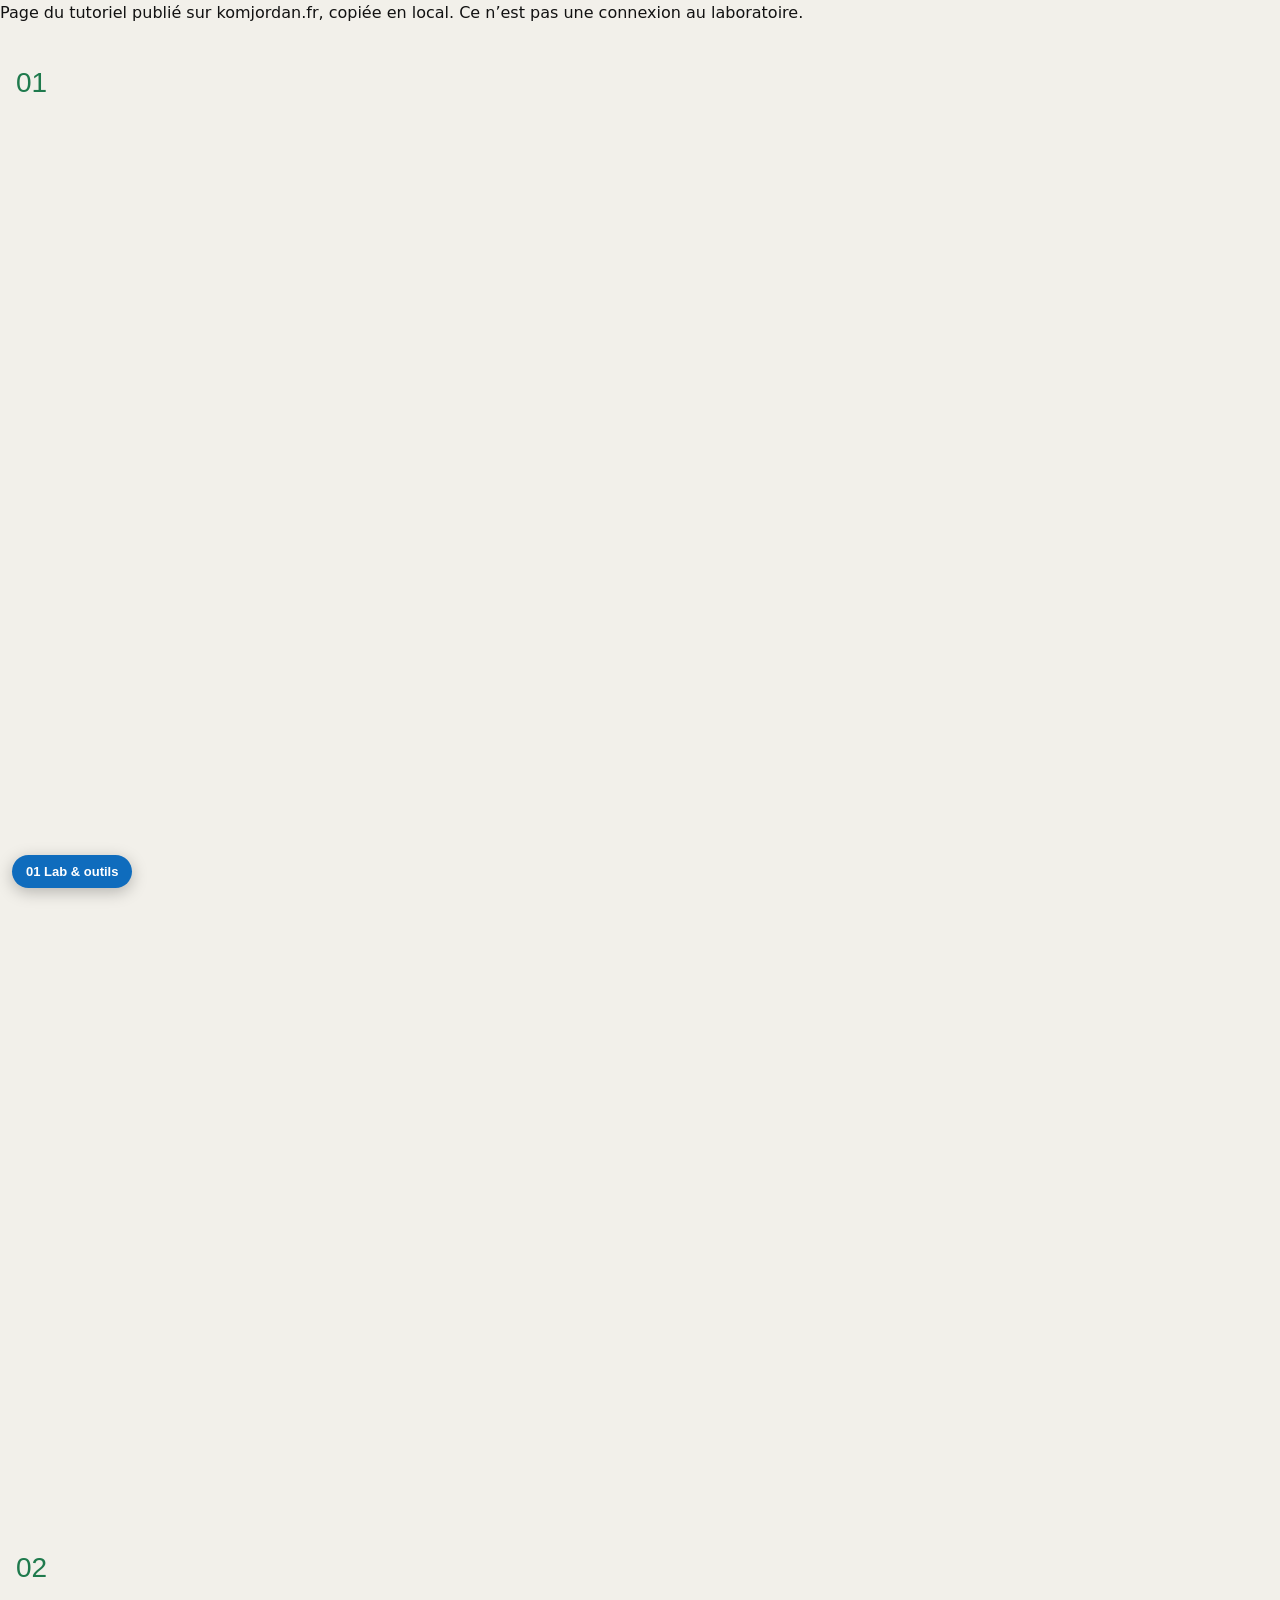
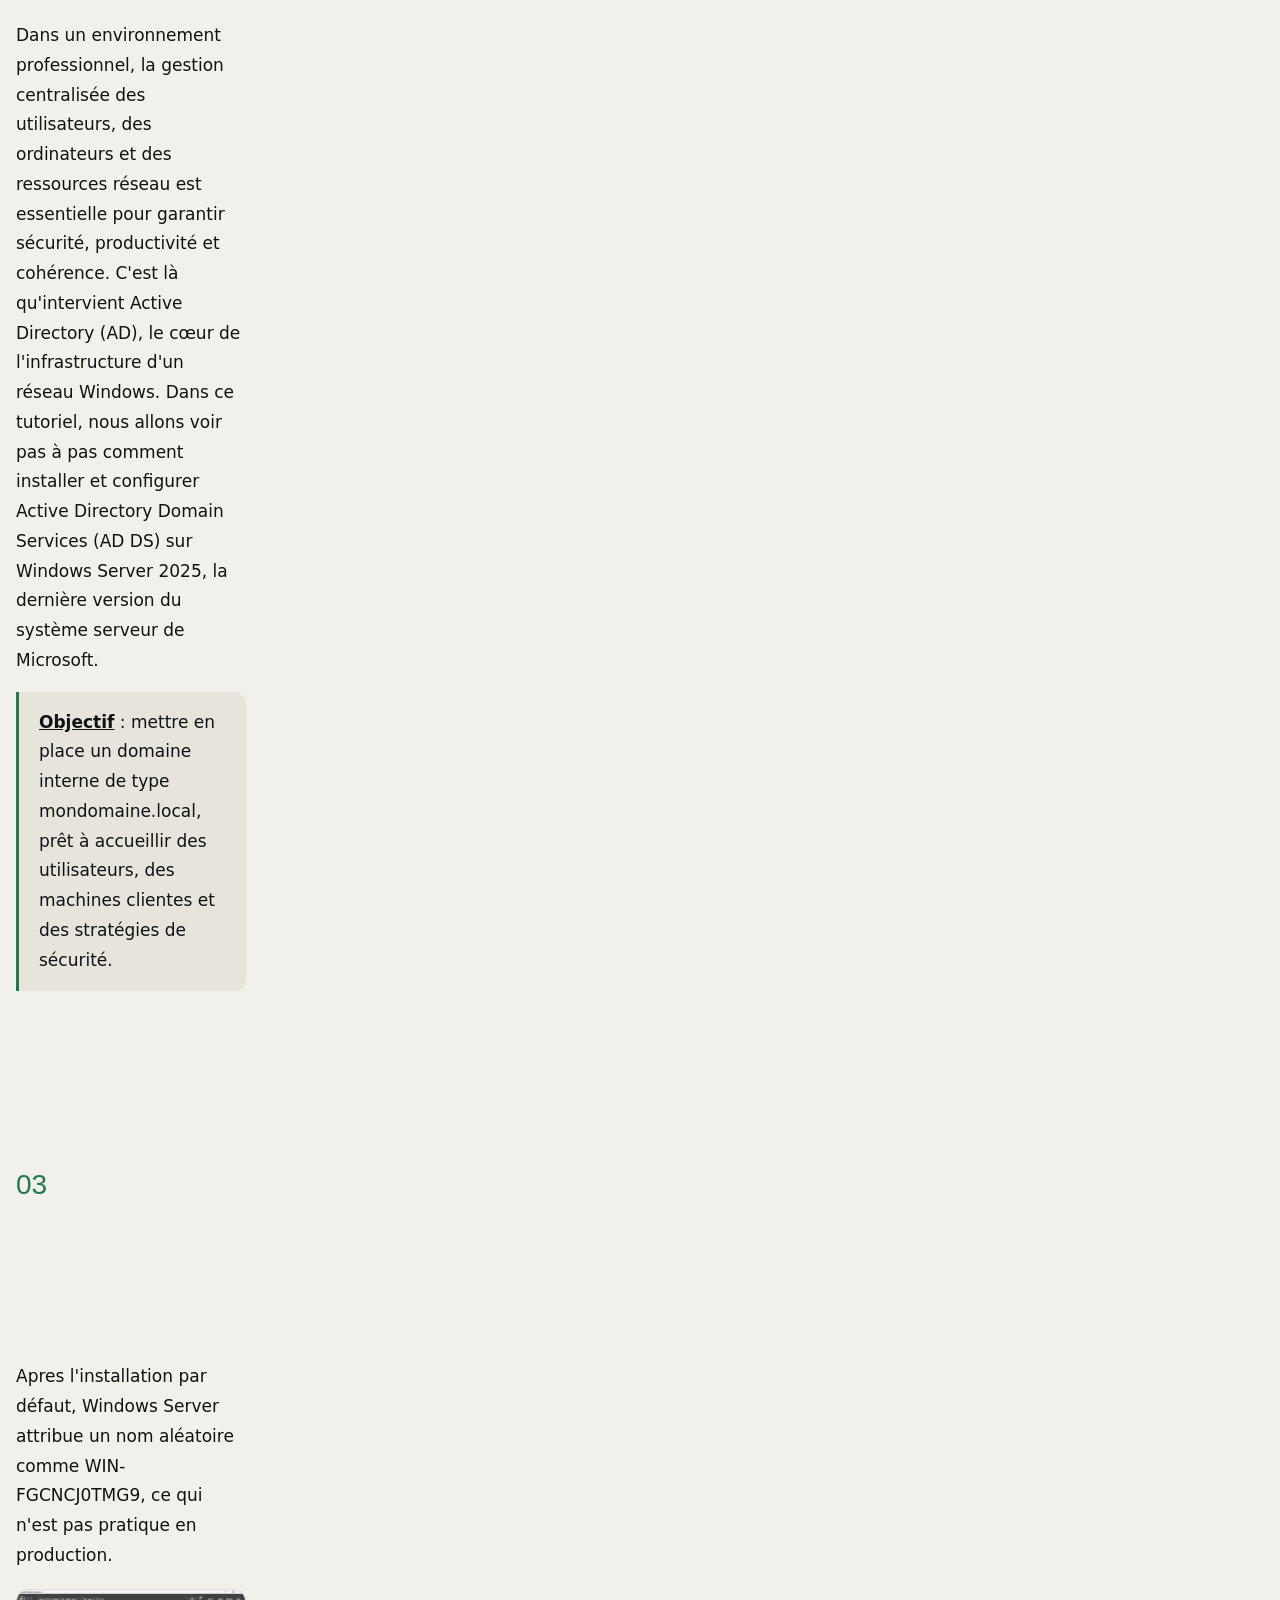
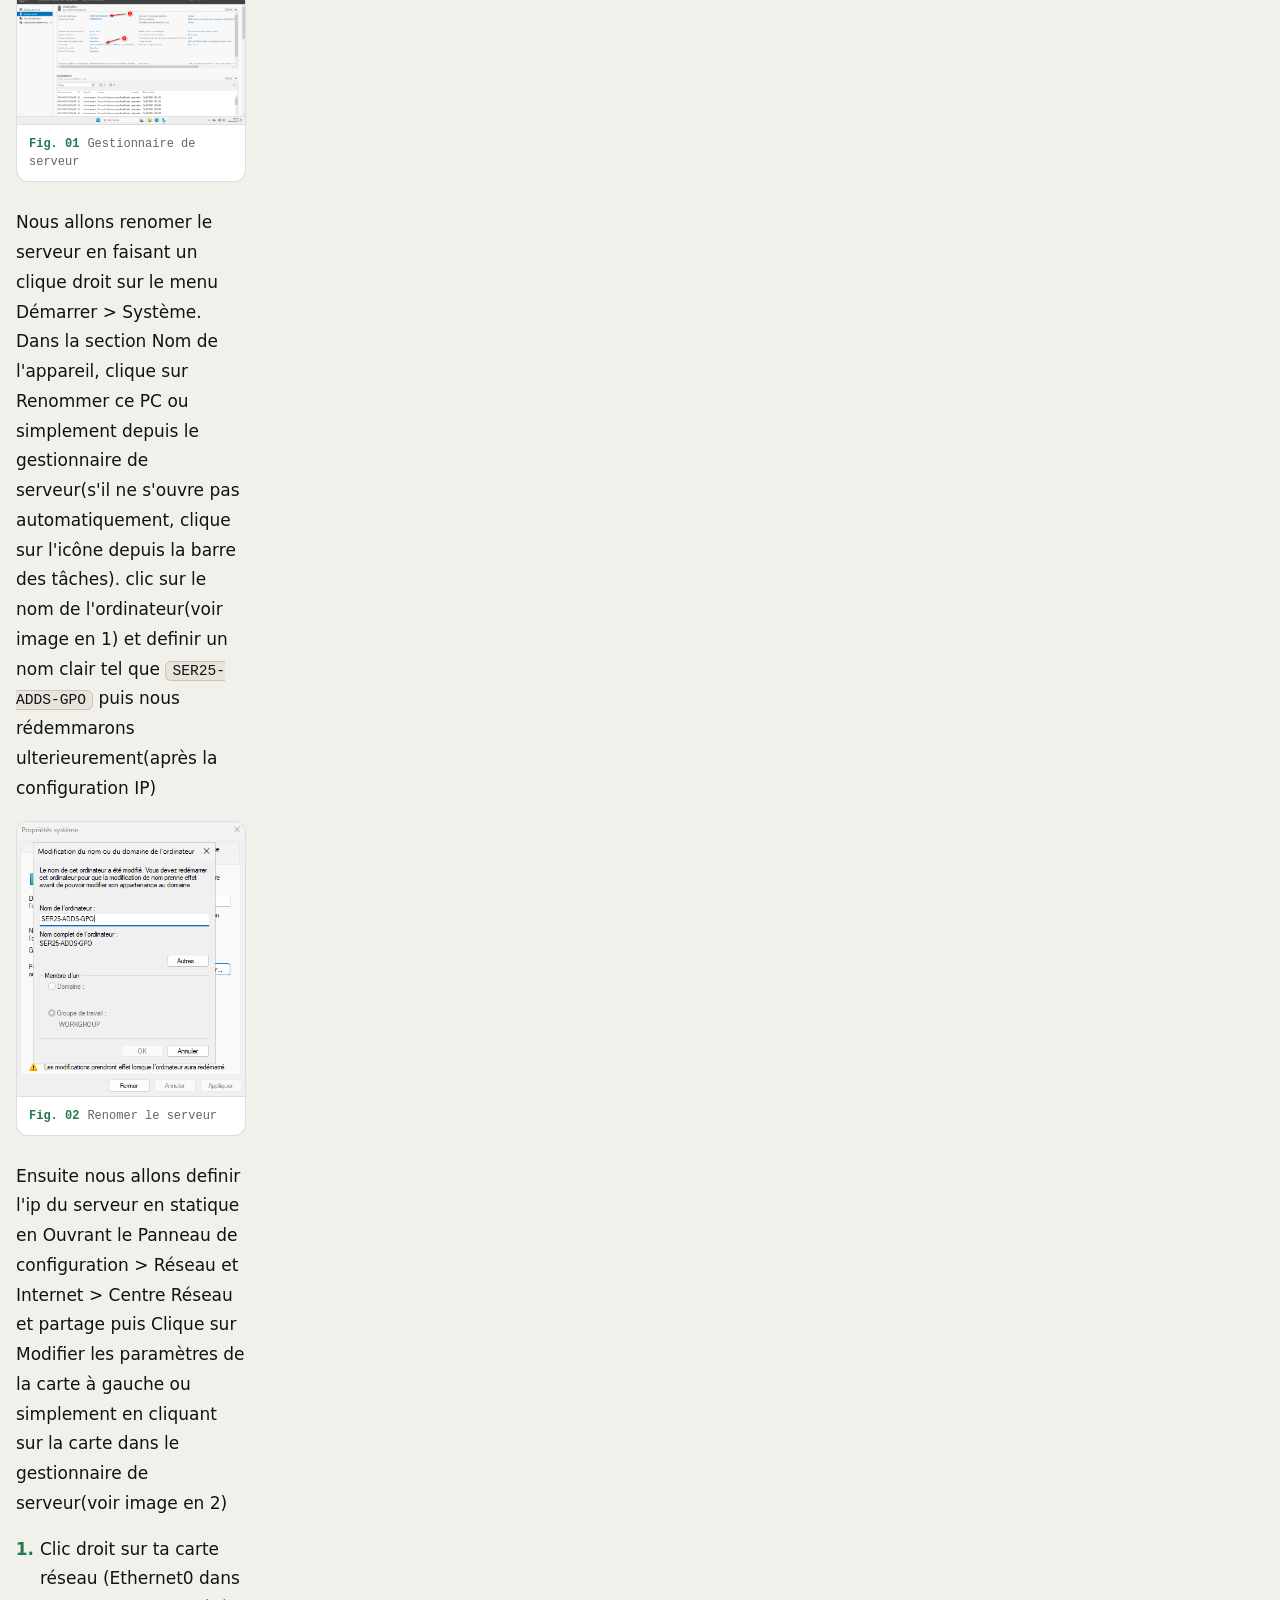
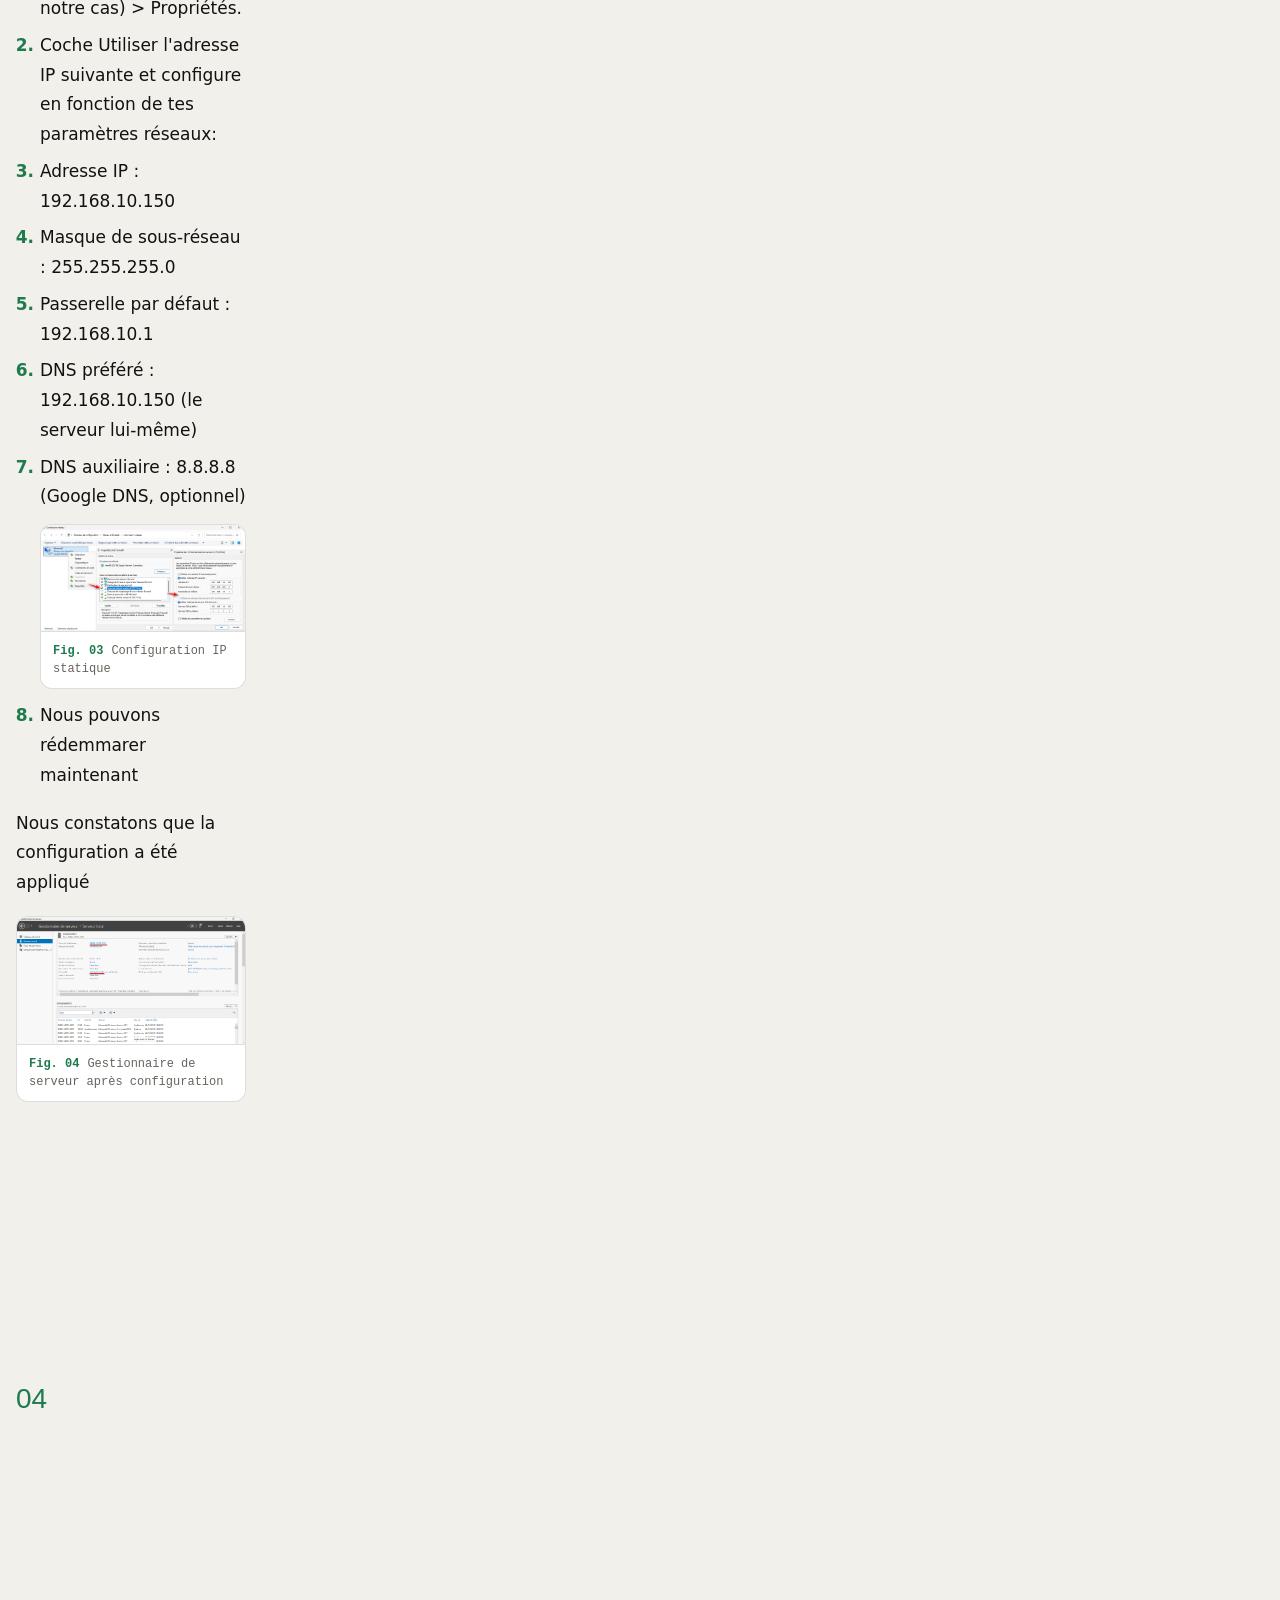
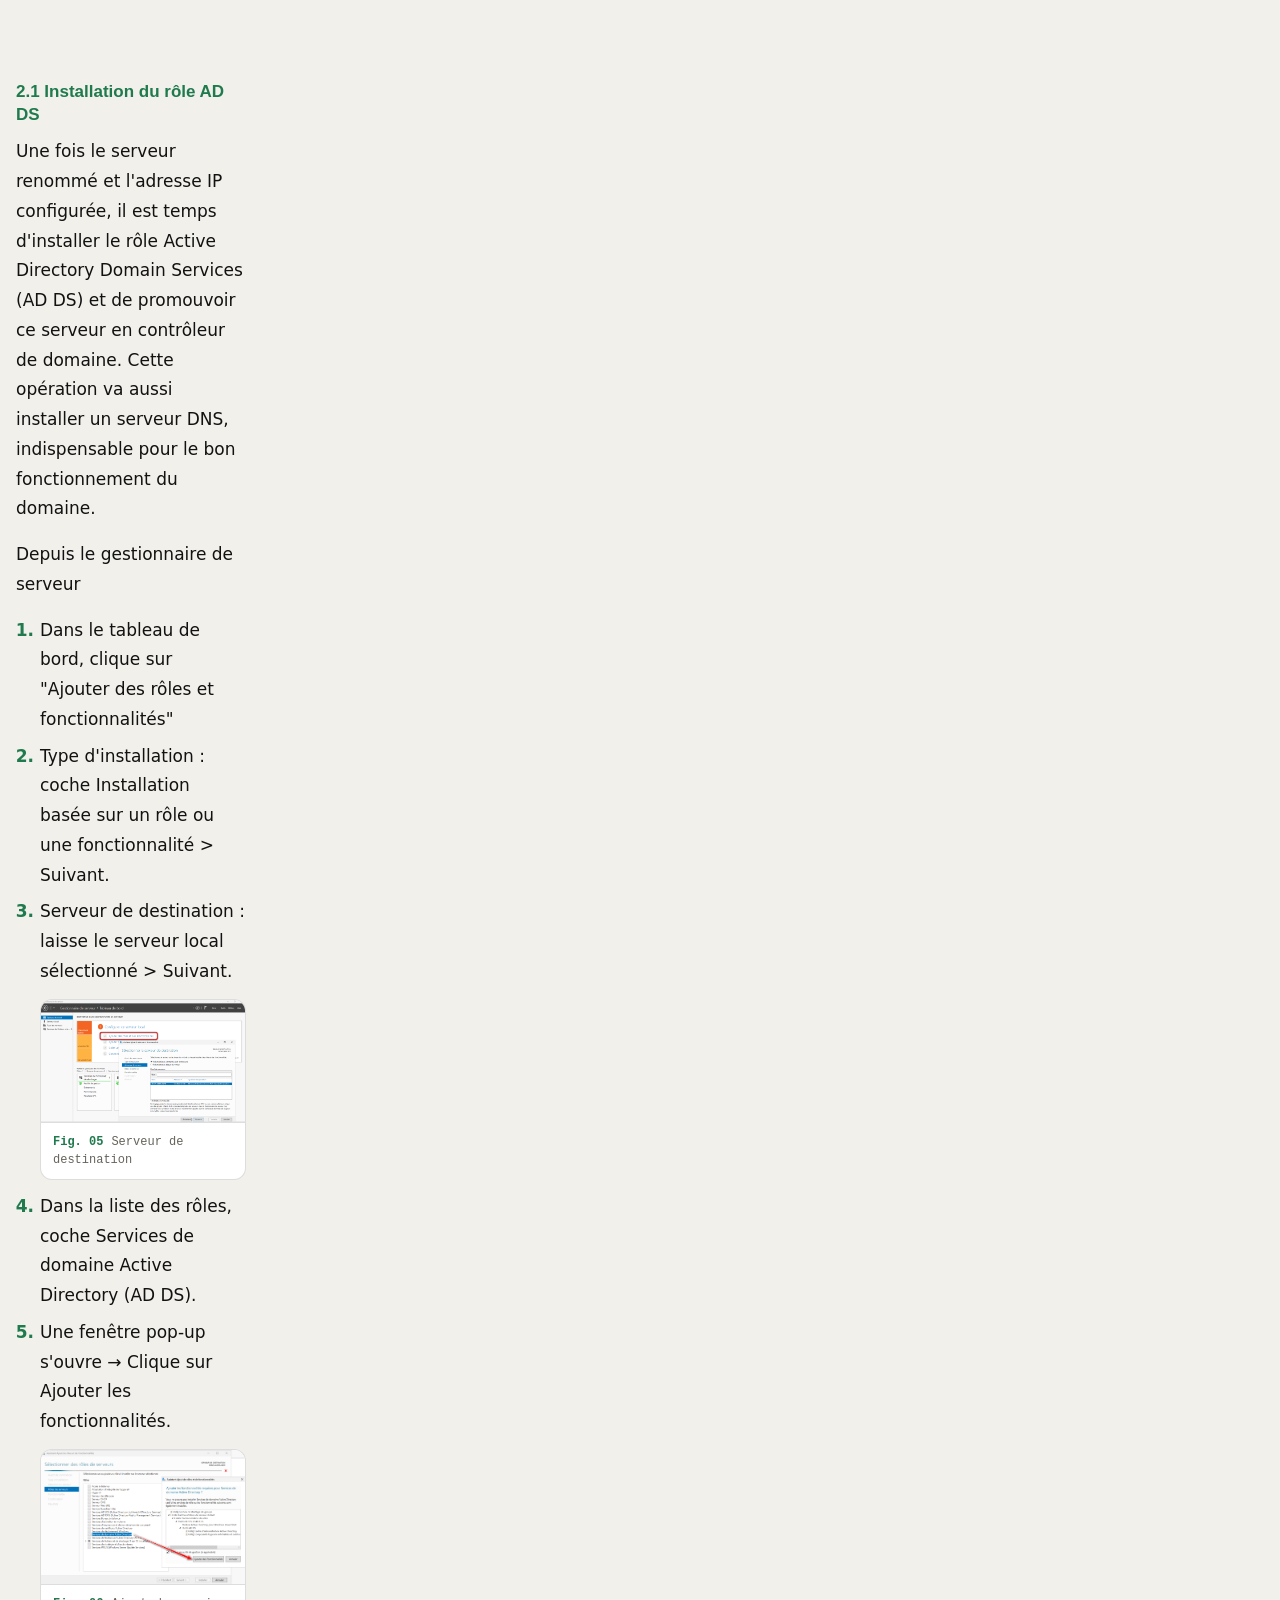
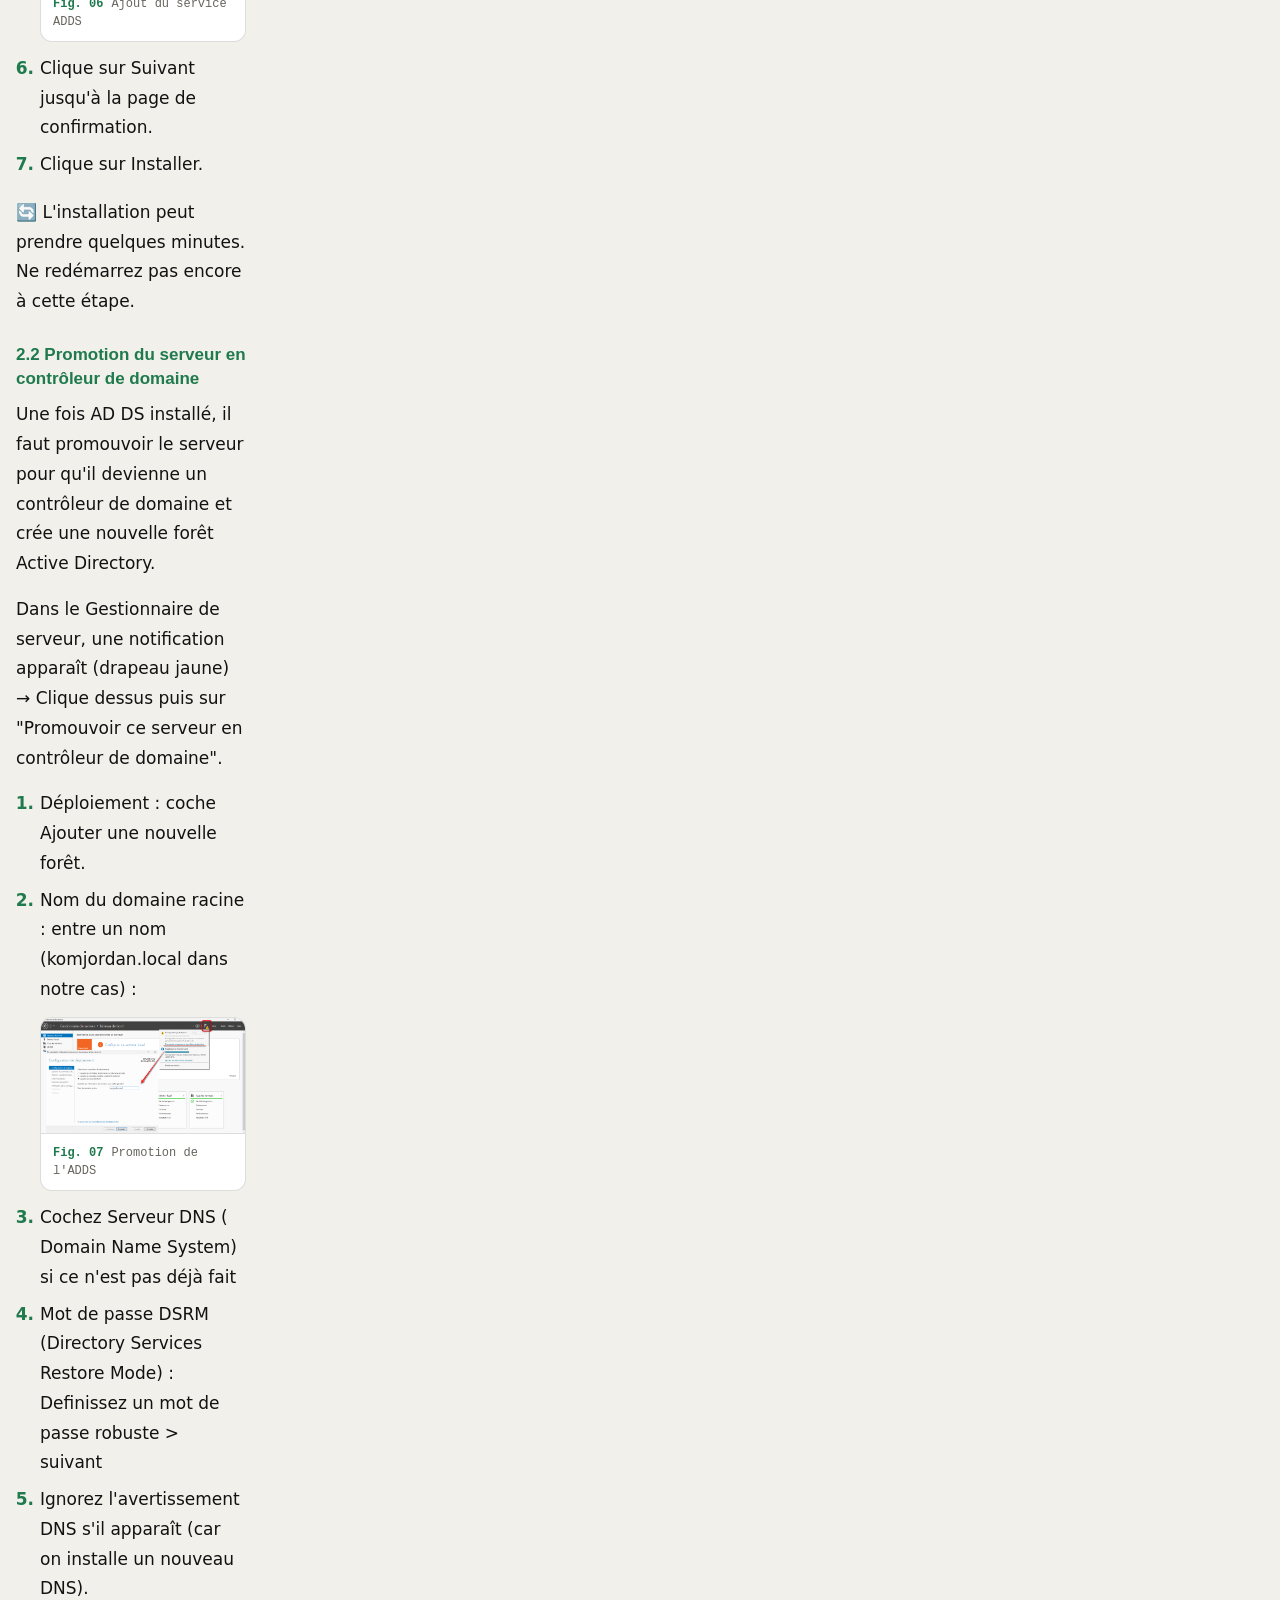
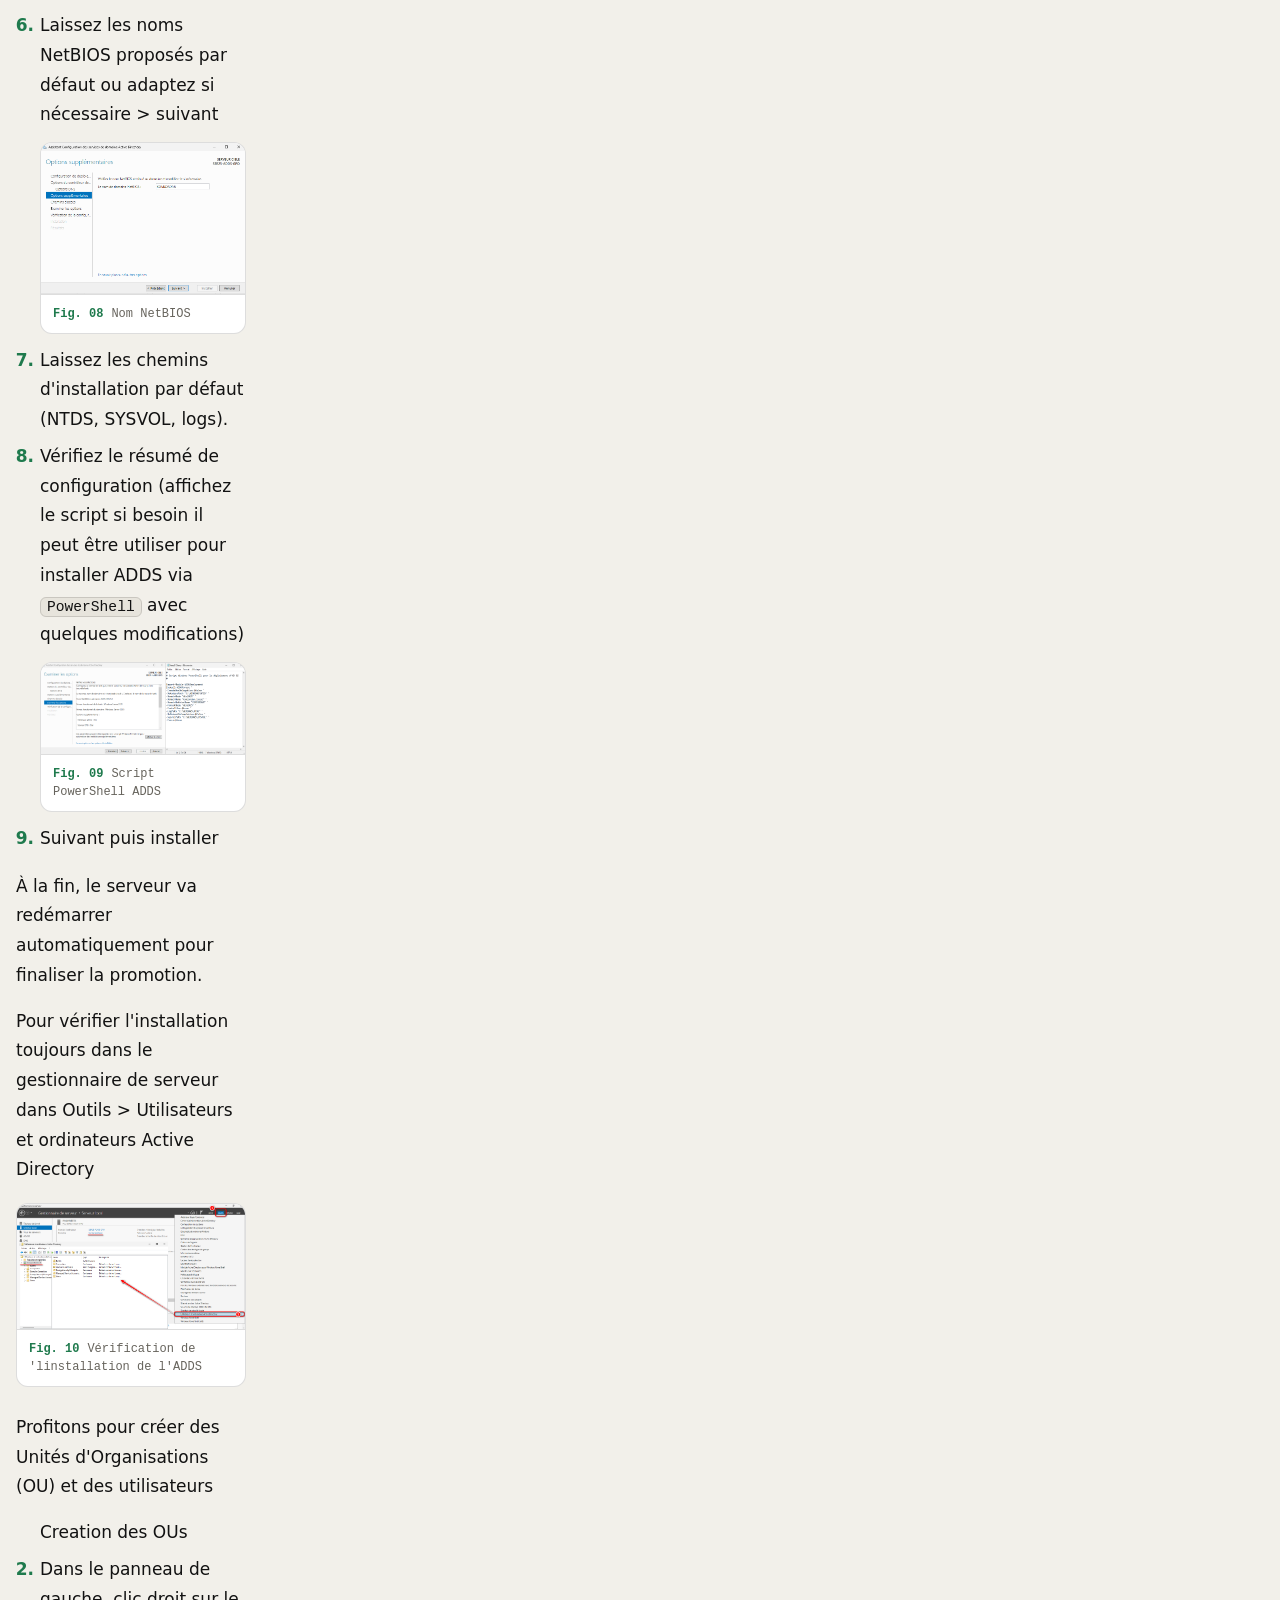
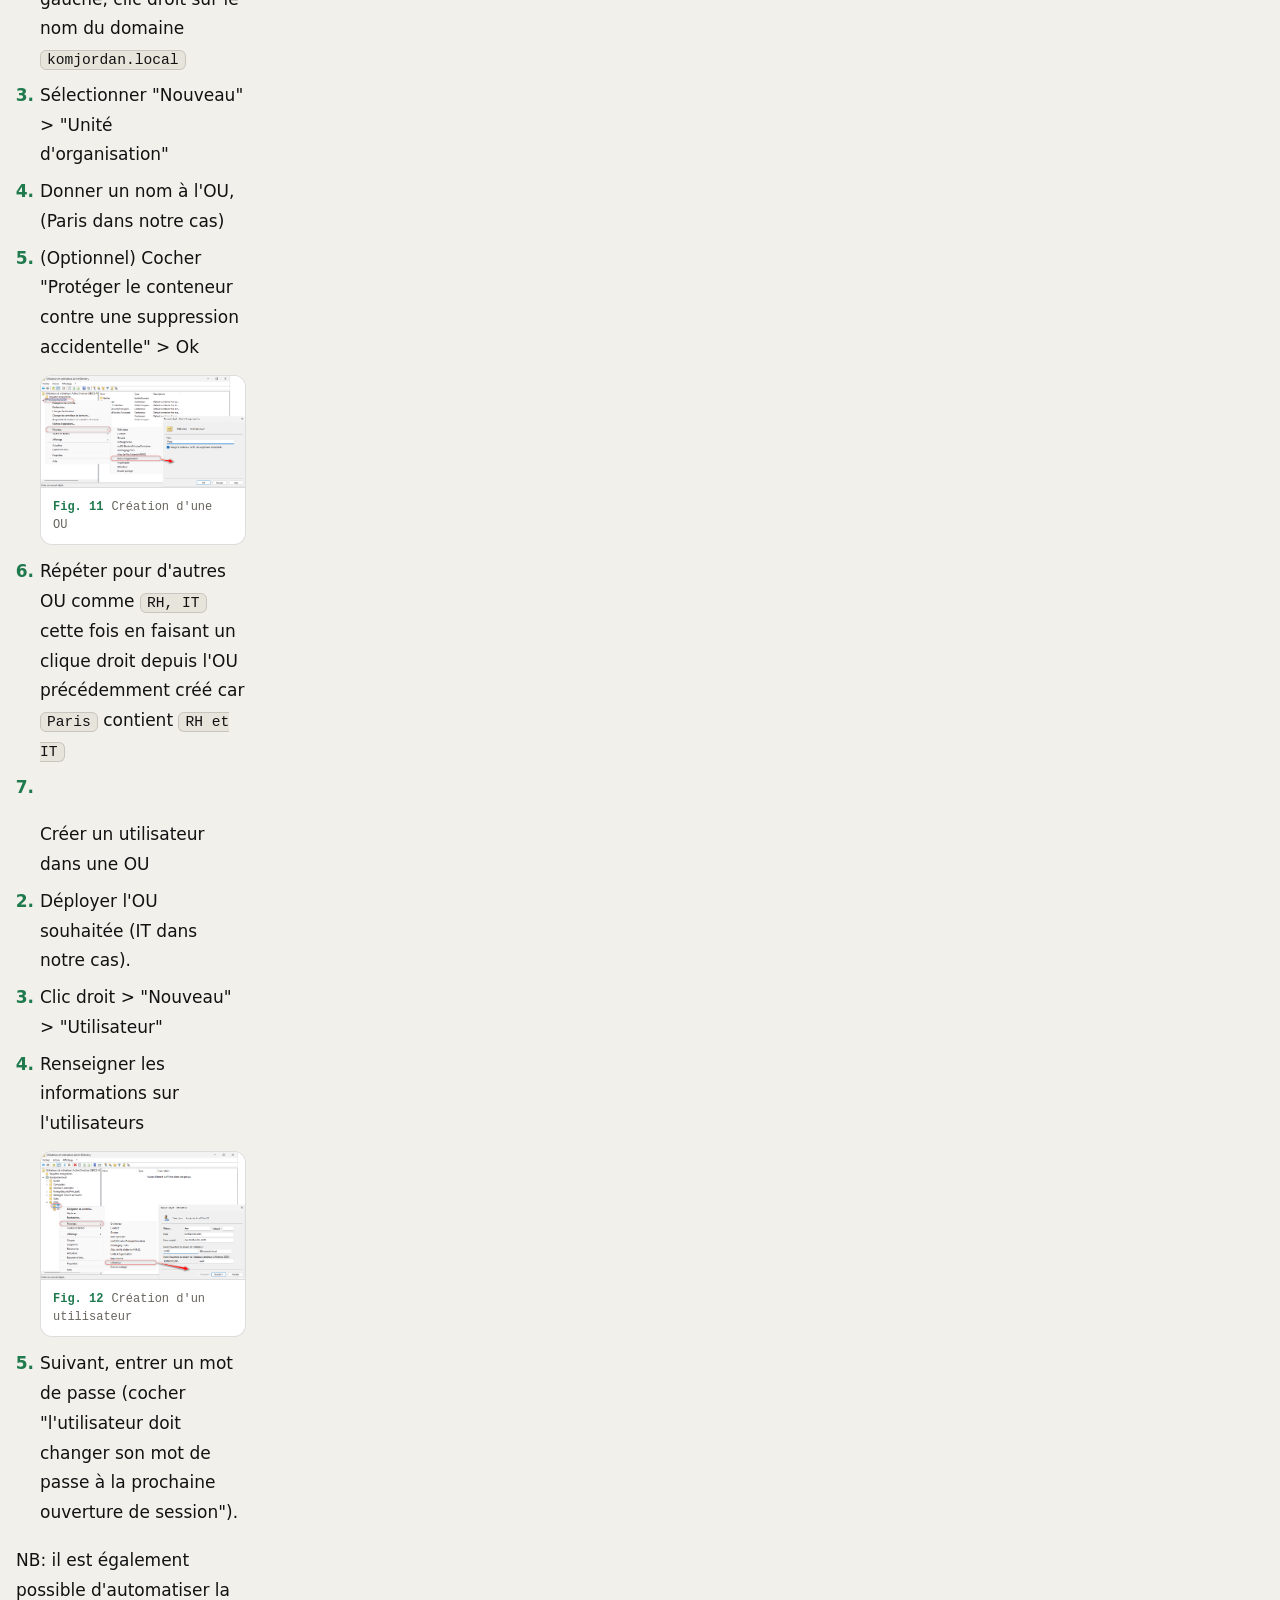
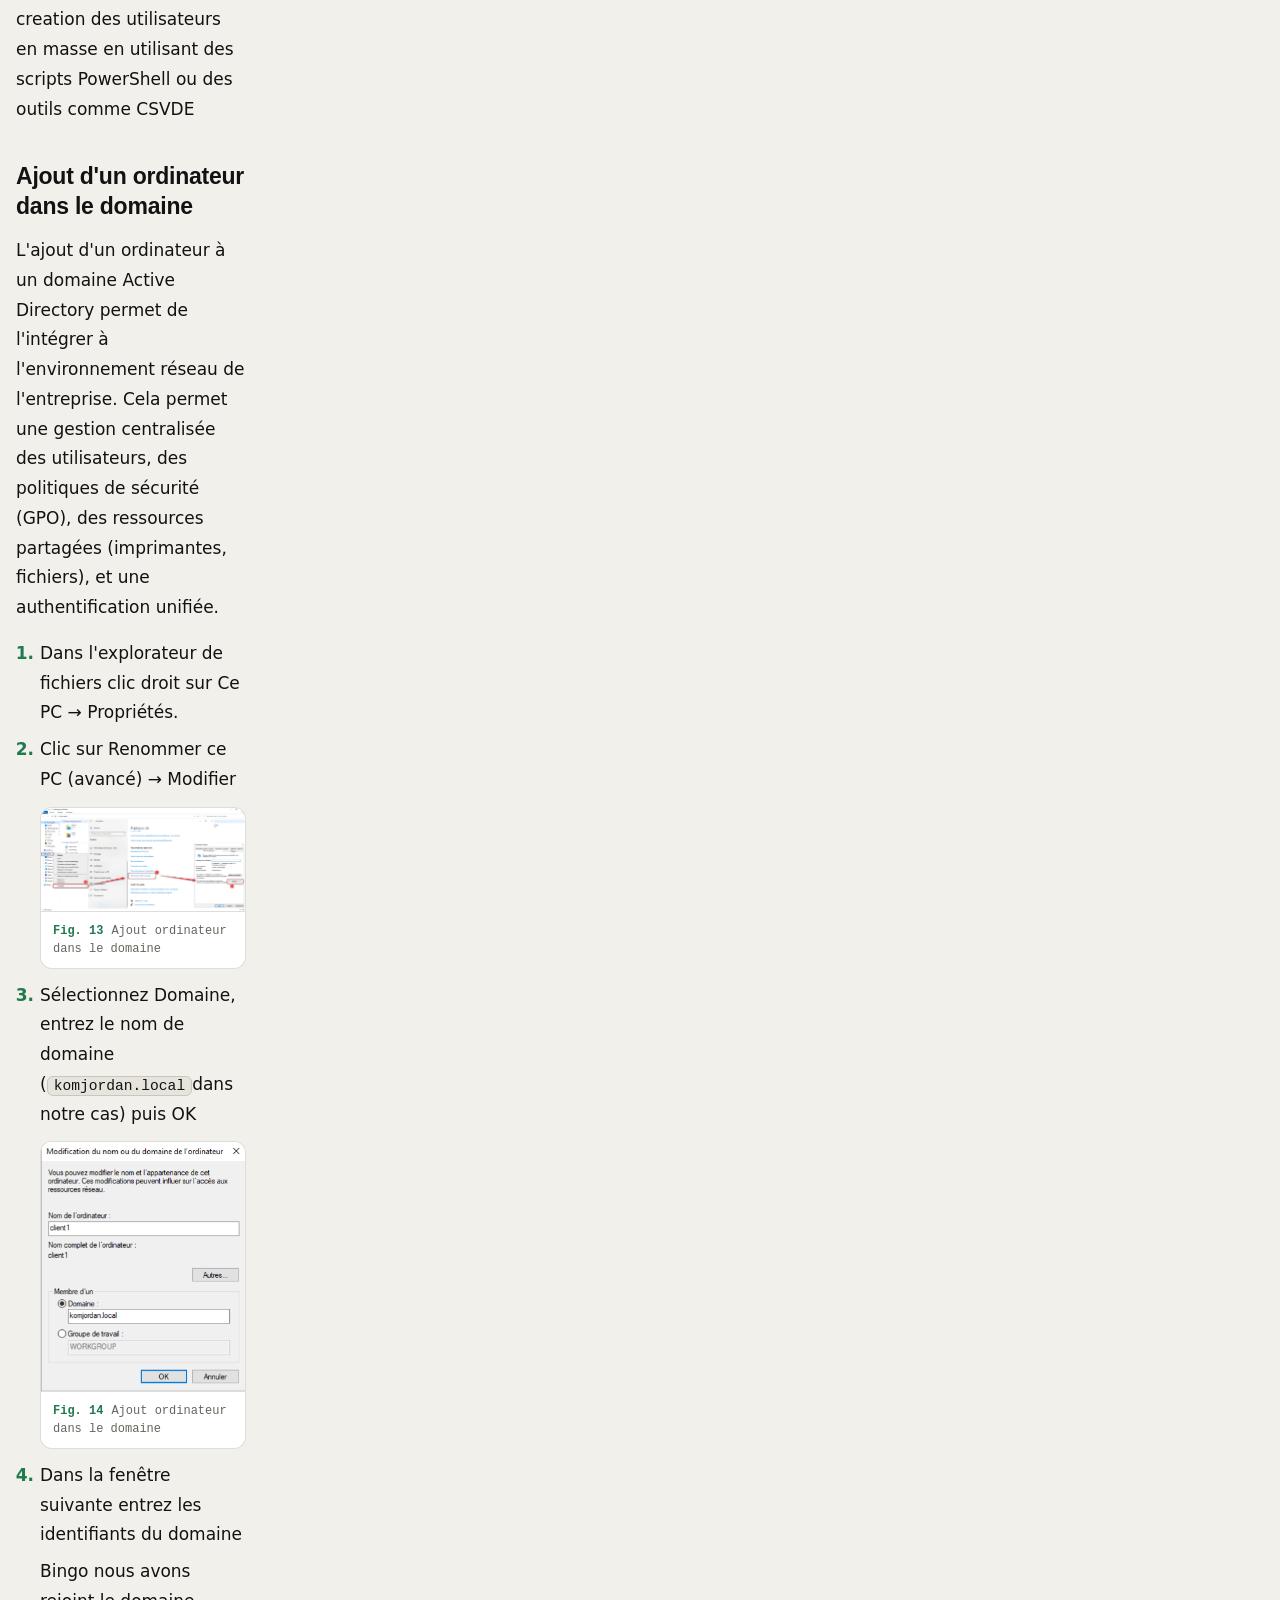
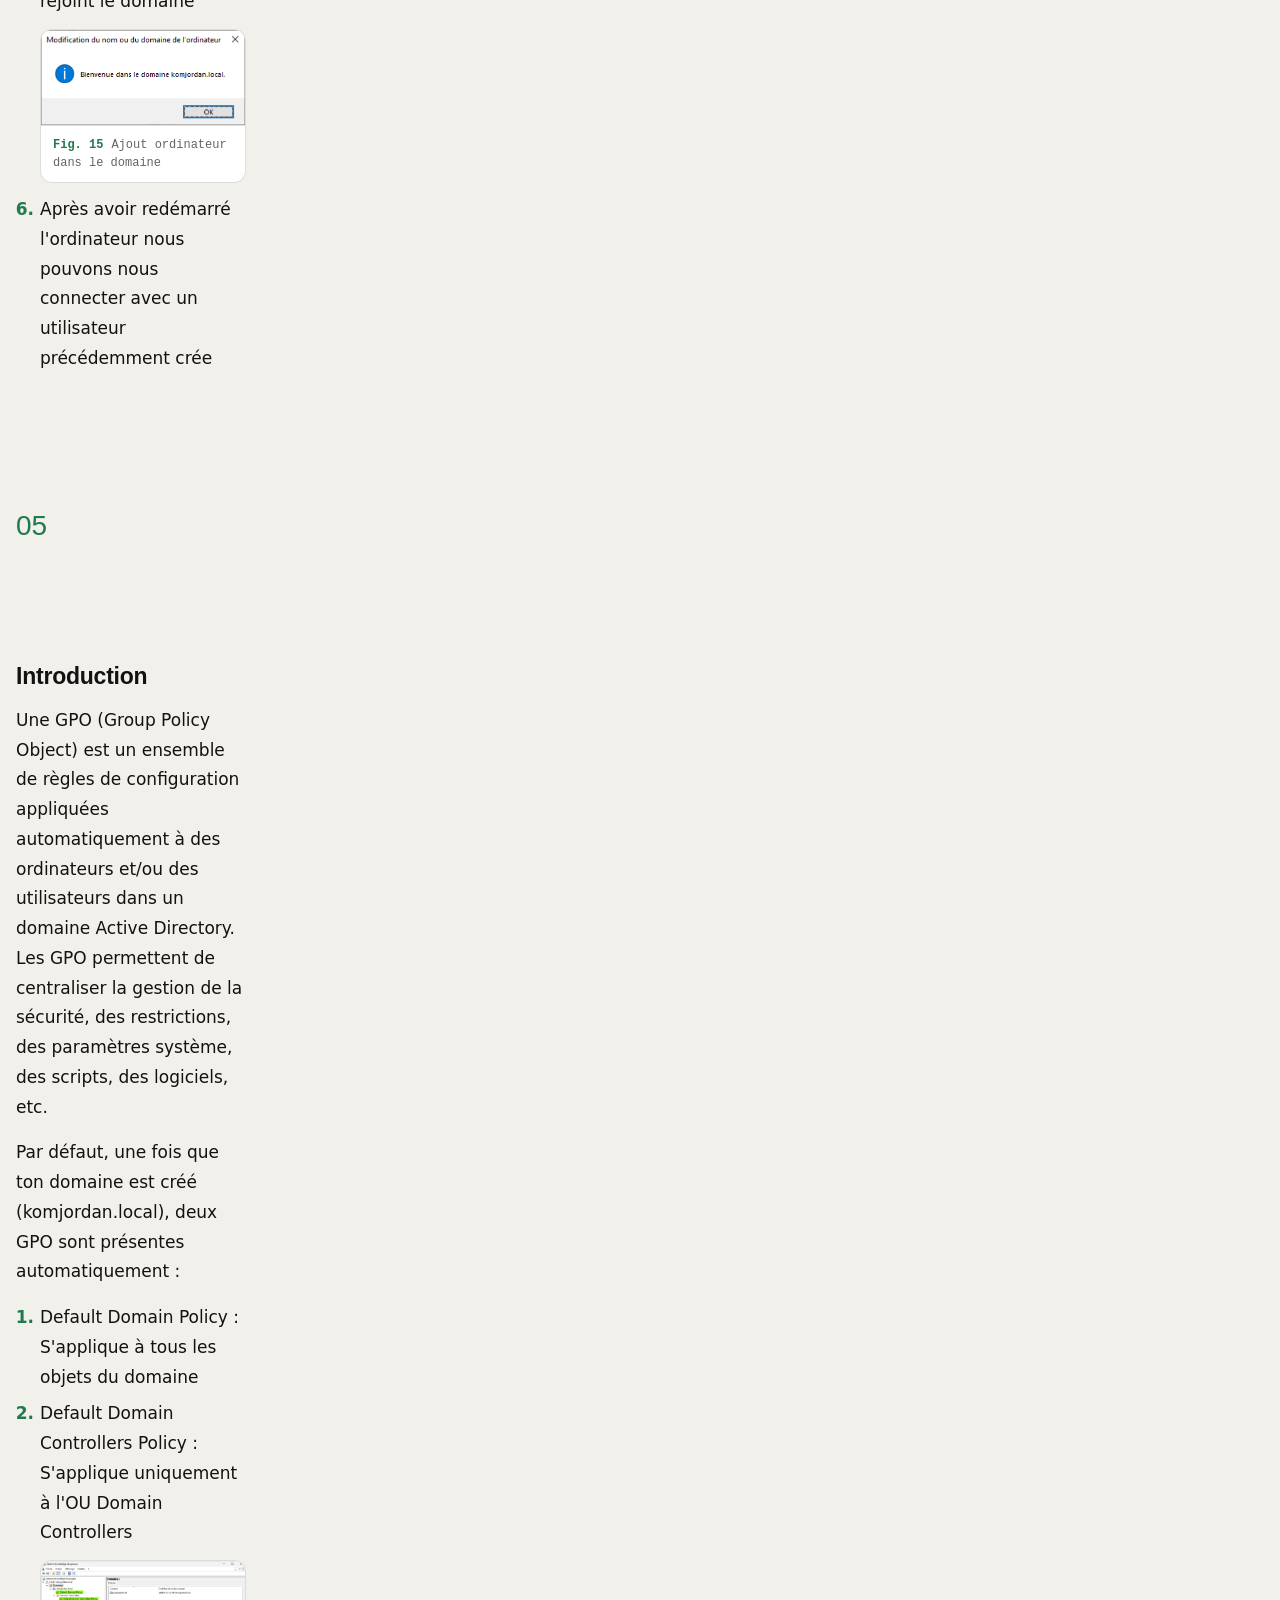
==== commit 0c5e5f1c: "Plein écran mobile, explorateur adapté, page Active Directory corrigée." ====
--- a/assets/ad/index.html
+++ b/assets/ad/index.html
@@ -6,13 +6,34 @@
 <title>Active Directory &amp; GPO — Axel KAMGAING KOM</title>
 <link rel="stylesheet" href="page.css">
 <style>
-img,figure,.fig{max-width:100%}
-.fig img{width:100%;height:auto}
-main.wrap{max-width:none;padding:12px 20px 48px}
-main.ht{display:block!important}
-main.ht>nav.toc{position:static!important;display:flex;flex-direction:row;flex-wrap:wrap;gap:6px;max-height:none;border:0;margin:0 0 16px;padding:0}
-main.ht>nav.toc a{border:1px solid var(--ln)!important;border-radius:999px!important;padding:6px 10px!important;font-size:12px!important;white-space:nowrap}
-.pn a[href^="/projets/"]{opacity:.45;pointer-events:none}
+html,body{overflow-x:hidden;max-width:100%}
+img,svg,figure,.fig,pre,table,.lab{max-width:100%}
+.fig img,.lab svg{width:100%;height:auto}
+main.wrap{max-width:none;padding:16px 16px 88px}
+section{padding:0!important}
+.sec{margin:0 0 28px!important}
+.sh{display:grid!important;grid-template-columns:auto minmax(0,1fr)!important;gap:10px!important;margin-bottom:12px!important;align-items:center!important}
+.sh .n{font-size:28px!important;line-height:1!important}
+h2,.sh h2{font-size:clamp(22px,5vw,36px)!important;line-height:1.15!important}
+.prose,.prose p,.prose li{max-width:100%}
+pre{max-width:100%;white-space:pre-wrap;overflow-x:auto}
+.figs,.figs.one{grid-template-columns:minmax(0,1fr)!important;max-width:100%}
+.pn,.share{display:none}
+nav.toc{
+  position:fixed!important;left:12px;right:12px;bottom:58px;z-index:40;
+  display:none!important;flex-direction:column!important;flex-wrap:nowrap!important;
+  max-height:52vh;overflow:auto;margin:0!important;padding:8px!important;
+  background:#fff;border:1px solid #d0d0d0;border-radius:12px;
+  box-shadow:0 12px 36px rgba(0,0,0,.22);
+}
+body.toc-open nav.toc{display:flex!important}
+nav.toc a{border:0!important;border-radius:8px!important;white-space:normal!important;padding:8px 10px!important}
+#tocbtn,#topbtn{
+  position:fixed;z-index:41;border:0;border-radius:999px;background:#0f6cbd;color:#fff;
+  padding:10px 14px;font:600 13px/1 Segoe UI,sans-serif;box-shadow:0 4px 16px rgba(0,0,0,.25);
+}
+#tocbtn{left:12px;bottom:12px;max-width:68%;text-align:left}
+#topbtn{right:12px;bottom:12px}
 </style>
 </head>
 <body>
@@ -33,5 +54,61 @@
   <a href="/projets/splunk.html" class="r rv"><span class="mono" style="color:var(--mu)">Projet suivant →</span><b>SIEM Splunk</b></a>
 </nav>
 </div></main>
+<script>
+(function () {
+  var toc = document.querySelector("nav.toc");
+  var btn = document.createElement("button");
+  btn.id = "tocbtn";
+  btn.type = "button";
+  btn.textContent = "Sommaire";
+  var top = document.createElement("button");
+  top.id = "topbtn";
+  top.type = "button";
+  top.hidden = true;
+  top.textContent = "Haut";
+  document.body.appendChild(btn);
+  document.body.appendChild(top);
+  function setOpen(v) {
+    document.body.classList.toggle("toc-open", v);
+    btn.setAttribute("aria-expanded", v ? "true" : "false");
+  }
+  btn.addEventListener("click", function (e) {
+    e.stopPropagation();
+    setOpen(!document.body.classList.contains("toc-open"));
+  });
+  document.addEventListener("click", function (e) {
+    if (!document.body.classList.contains("toc-open")) return;
+    if (e.target.closest("#tocbtn") || e.target.closest("nav.toc")) return;
+    setOpen(false);
+  });
+  if (toc) toc.addEventListener("click", function (e) {
+    if (e.target.closest("a")) setOpen(false);
+  });
+  var secs = Array.prototype.slice.call(document.querySelectorAll("section.sec"));
+  function current() {
+    var y = window.scrollY + 90;
+    var name = "Sommaire";
+    secs.forEach(function (s) {
+      if (s.offsetTop <= y) {
+        var n = s.querySelector(".n");
+        var h = s.querySelector("h2");
+        name = ((n ? n.textContent.trim() : "") + " " + (h ? h.textContent.trim() : "")).trim() || "Sommaire";
+      }
+    });
+    btn.textContent = name.length > 32 ? name.slice(0, 30) + "…" : name;
+  }
+  window.addEventListener("scroll", function () {
+    top.hidden = window.scrollY < 360;
+    if (document.body.classList.contains("toc-open")) setOpen(false);
+    current();
+  }, { passive: true });
+  top.addEventListener("click", function () { window.scrollTo({ top: 0, behavior: "smooth" }); });
+  setTimeout(function () {
+    setOpen(true);
+    setTimeout(function () { setOpen(false); }, 2200);
+  }, 500);
+  current();
+})();
+</script>
 </body>
 </html>
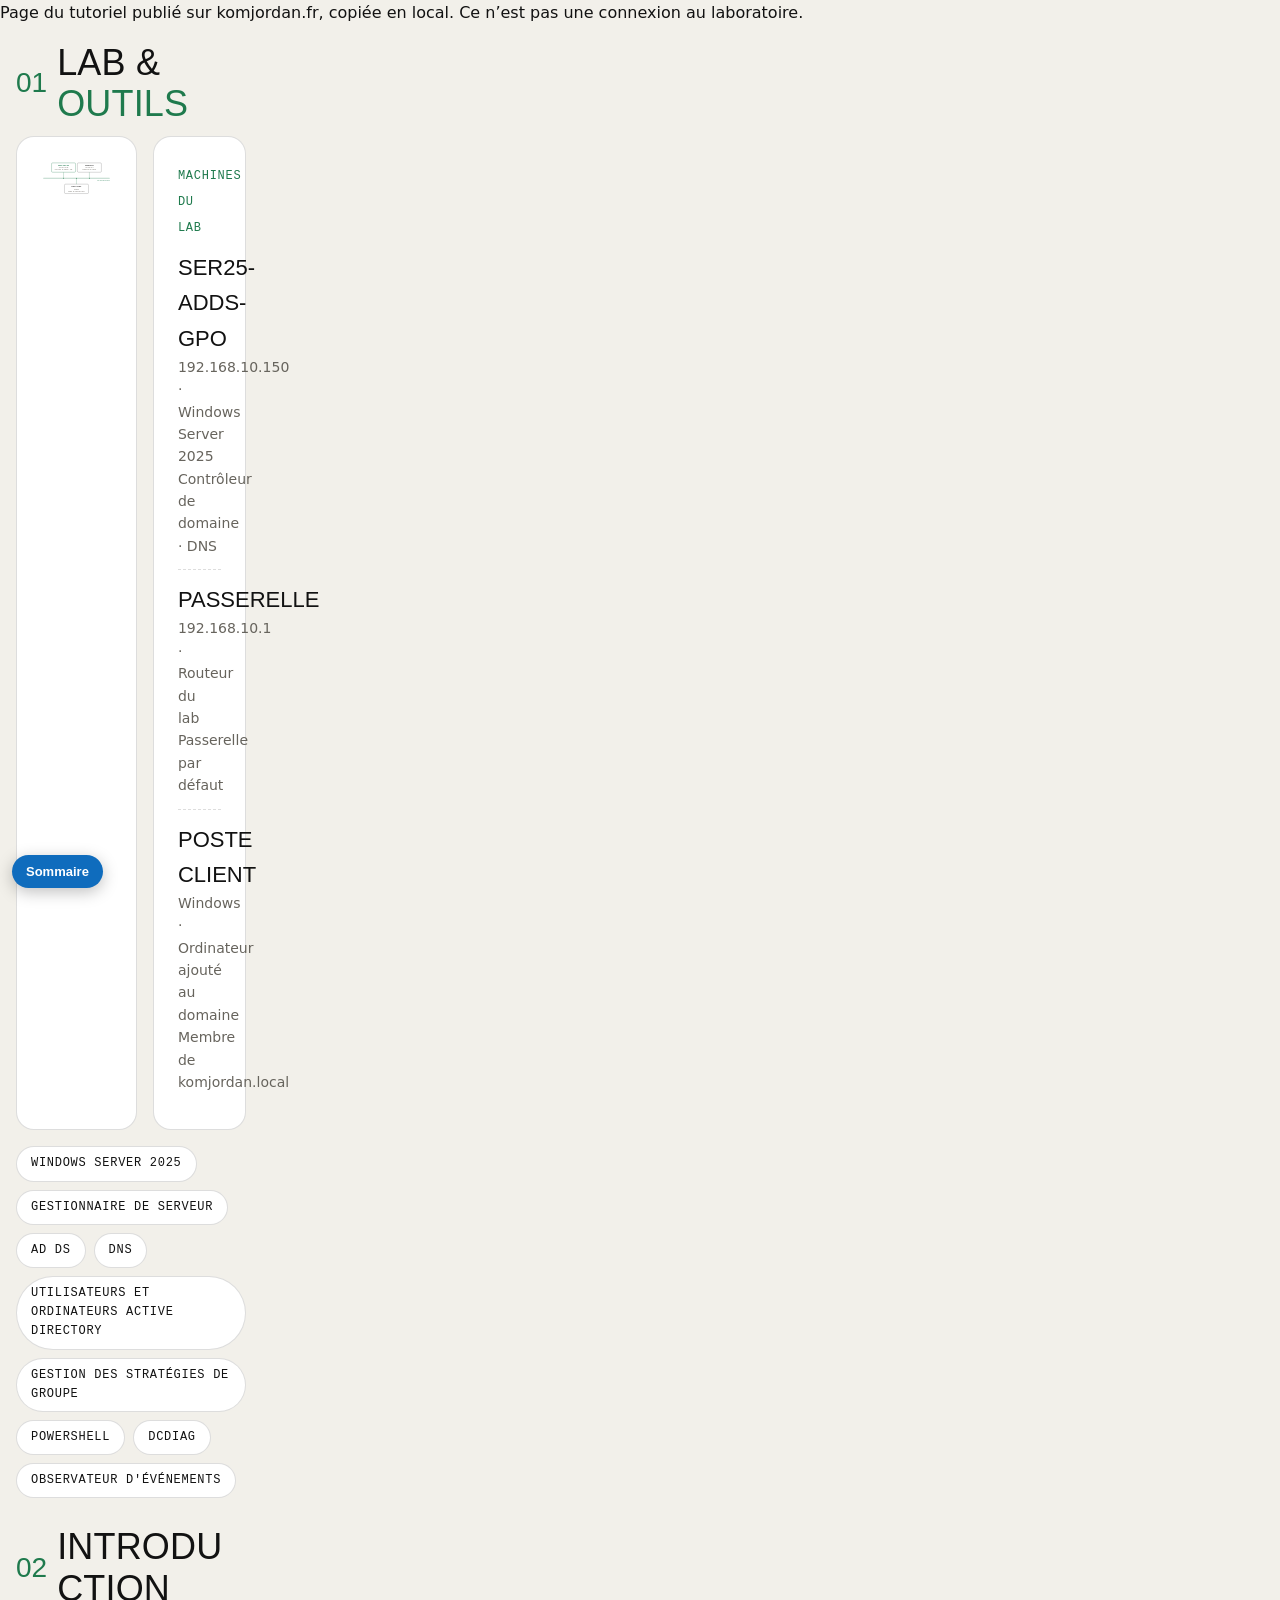
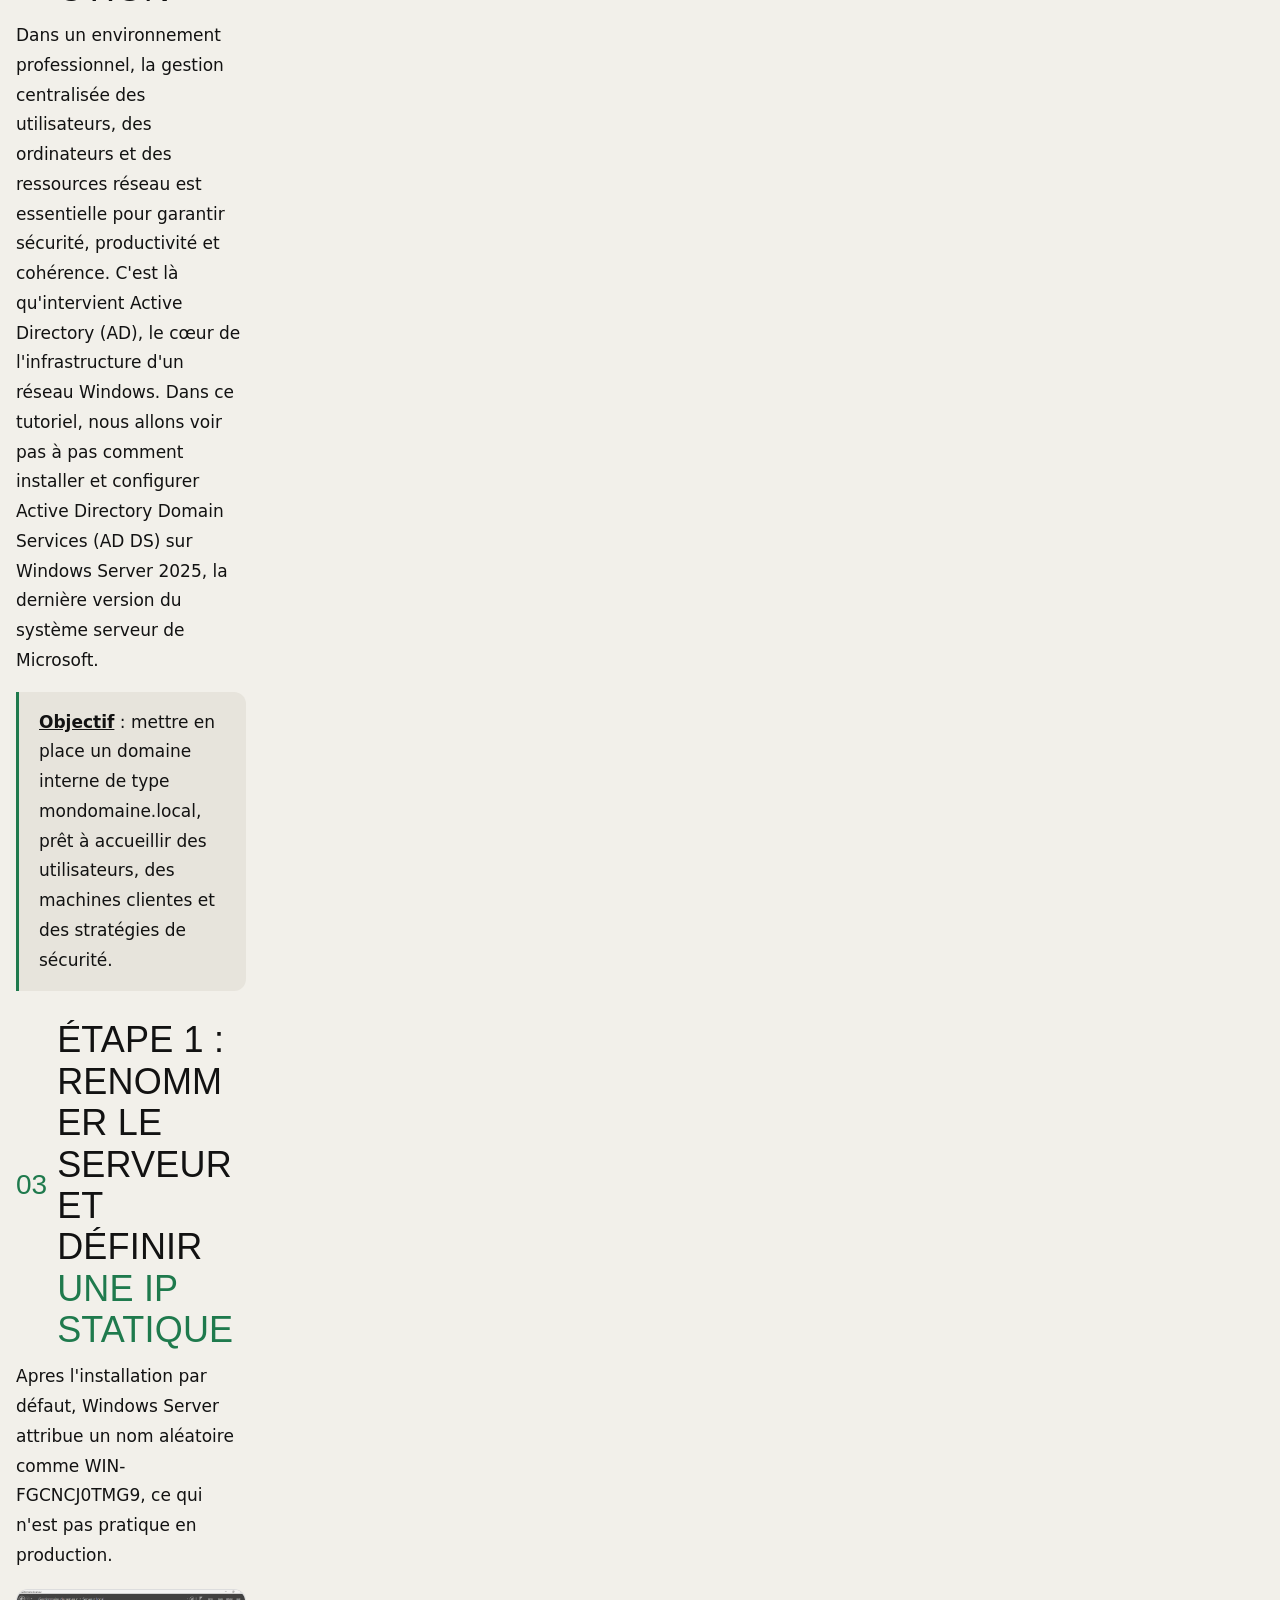
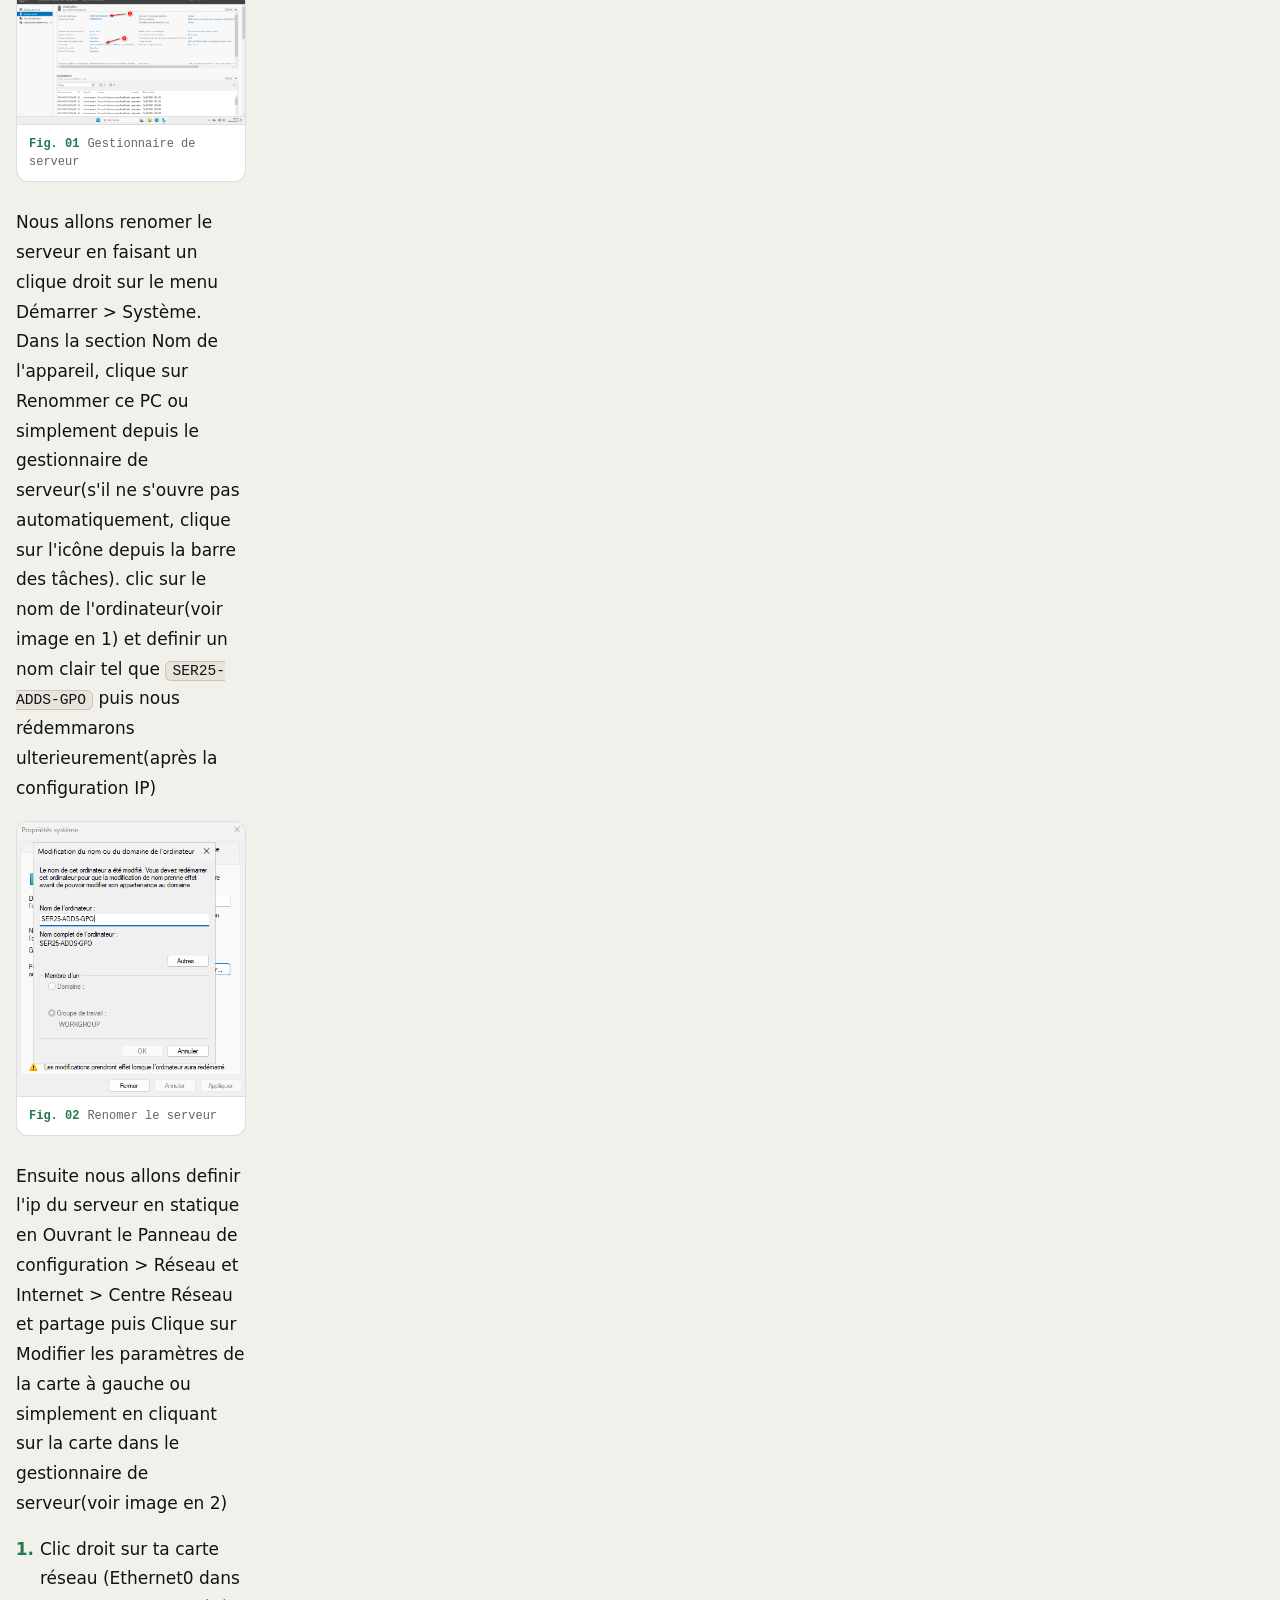
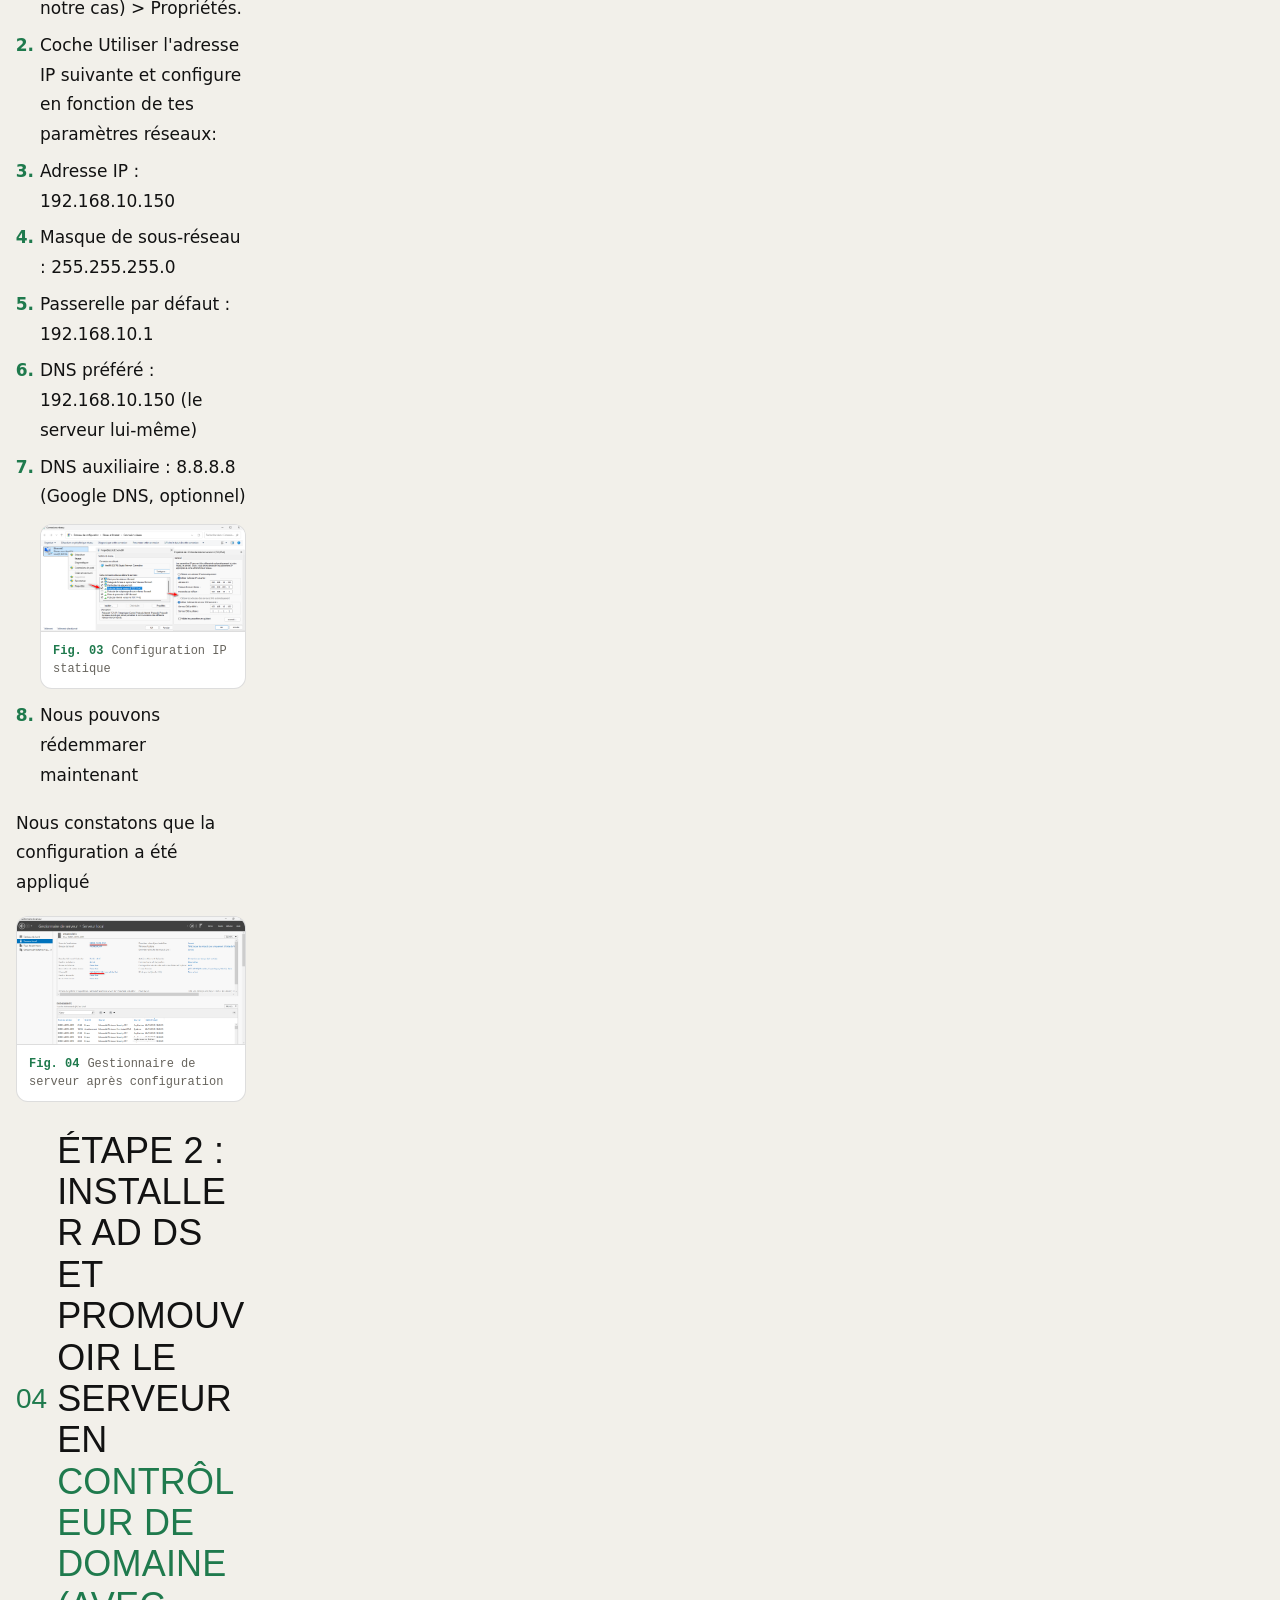
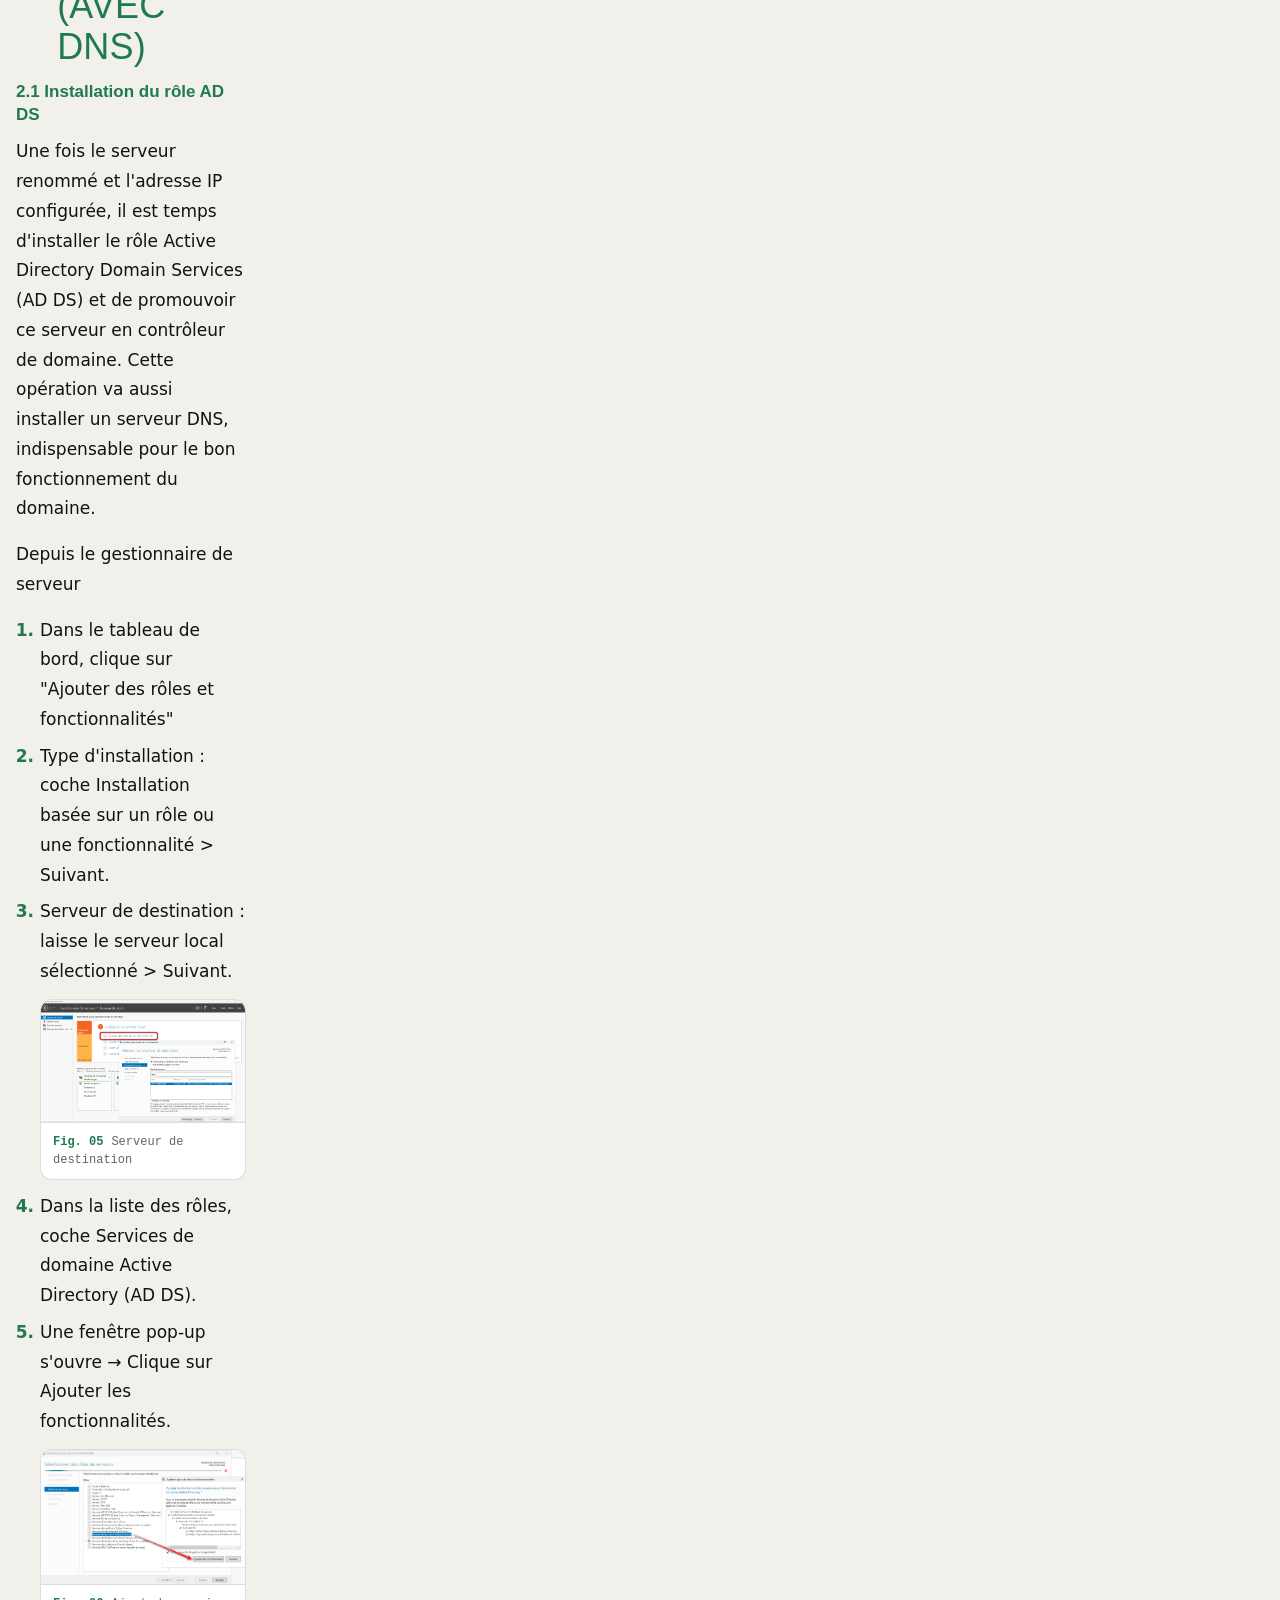
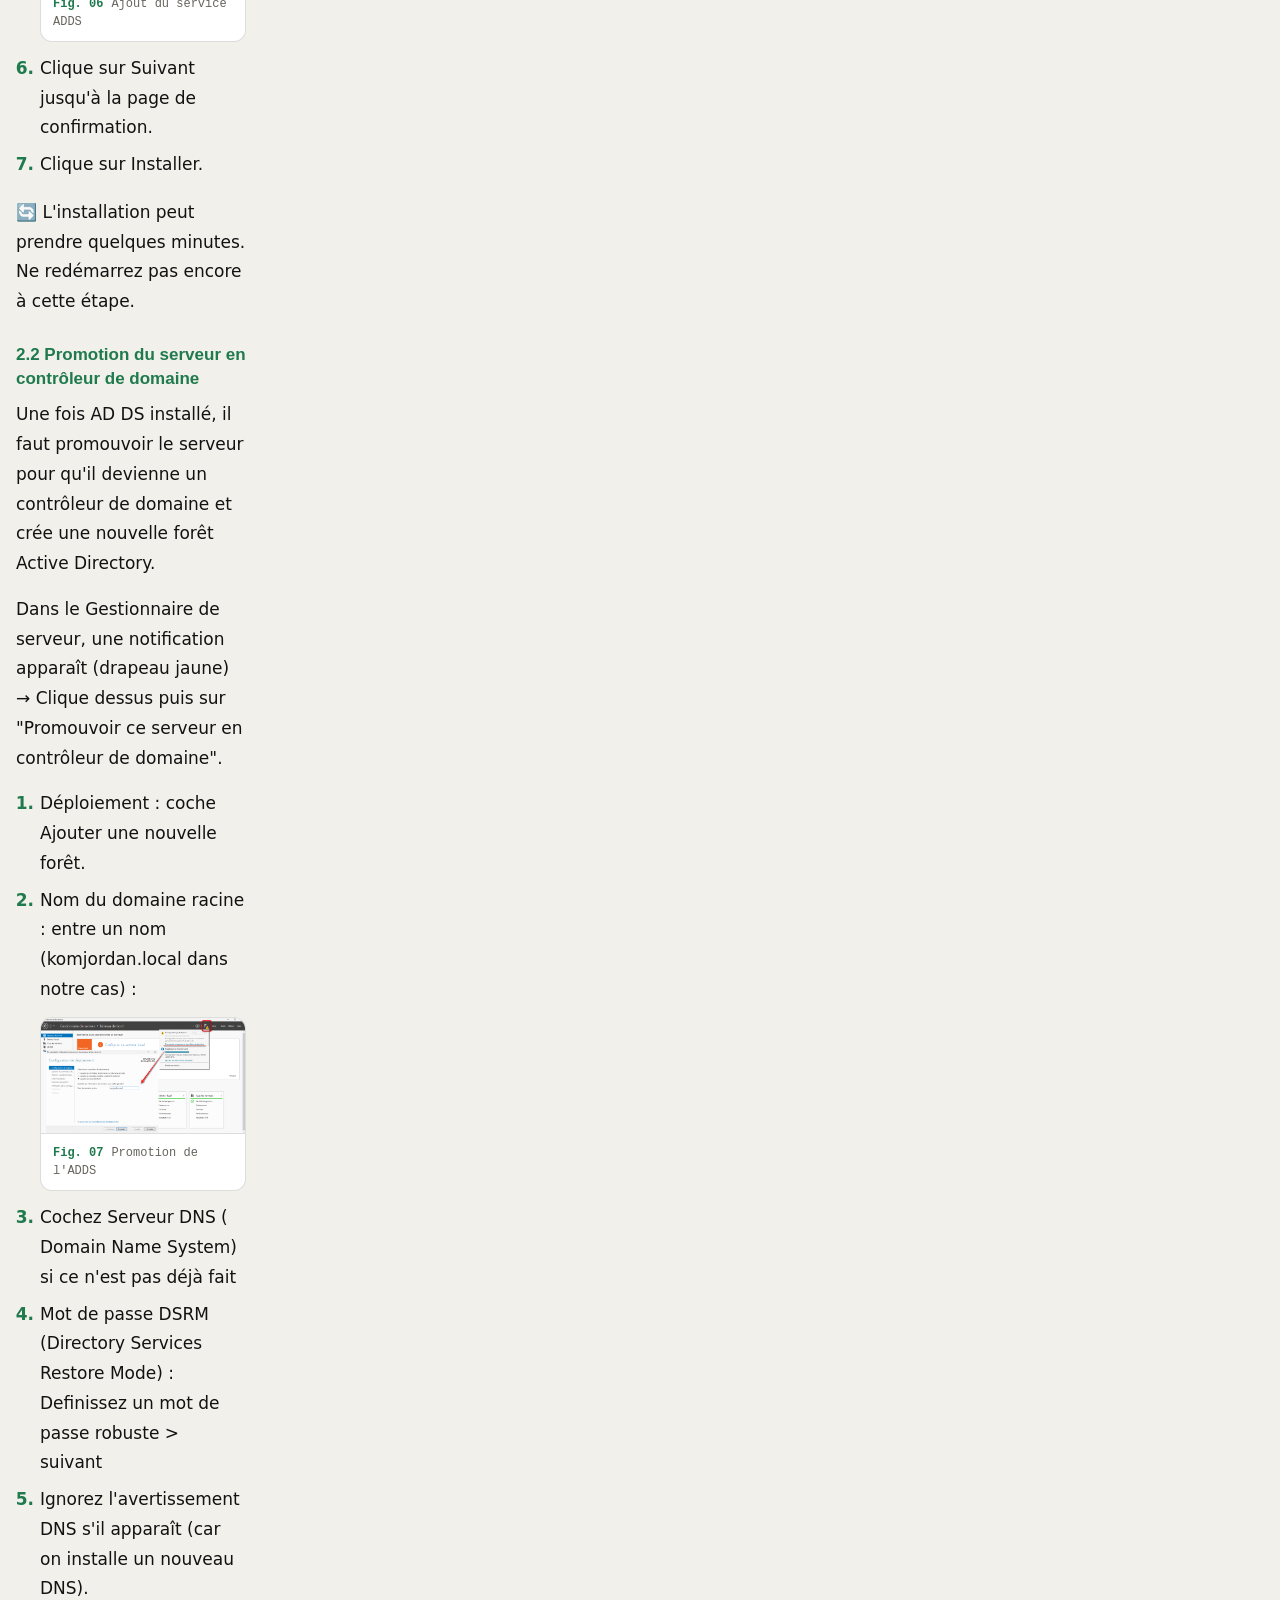
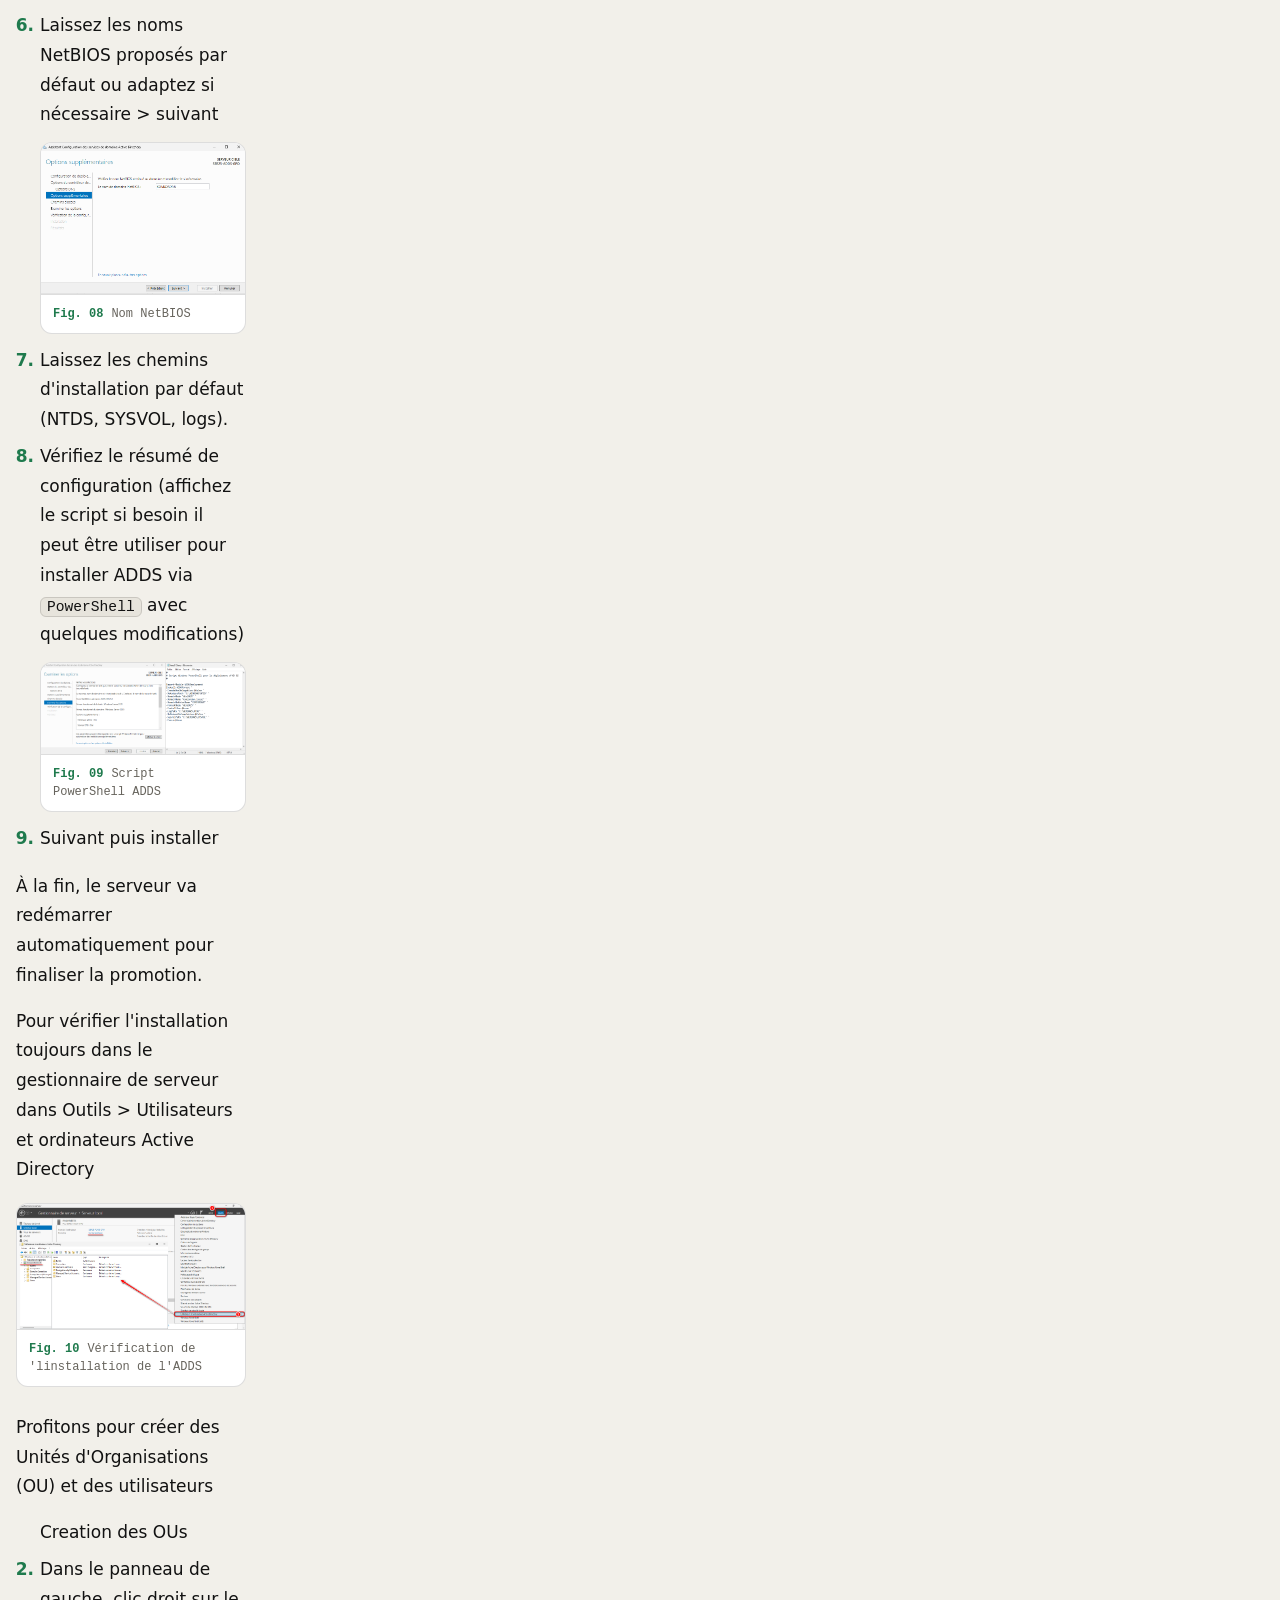
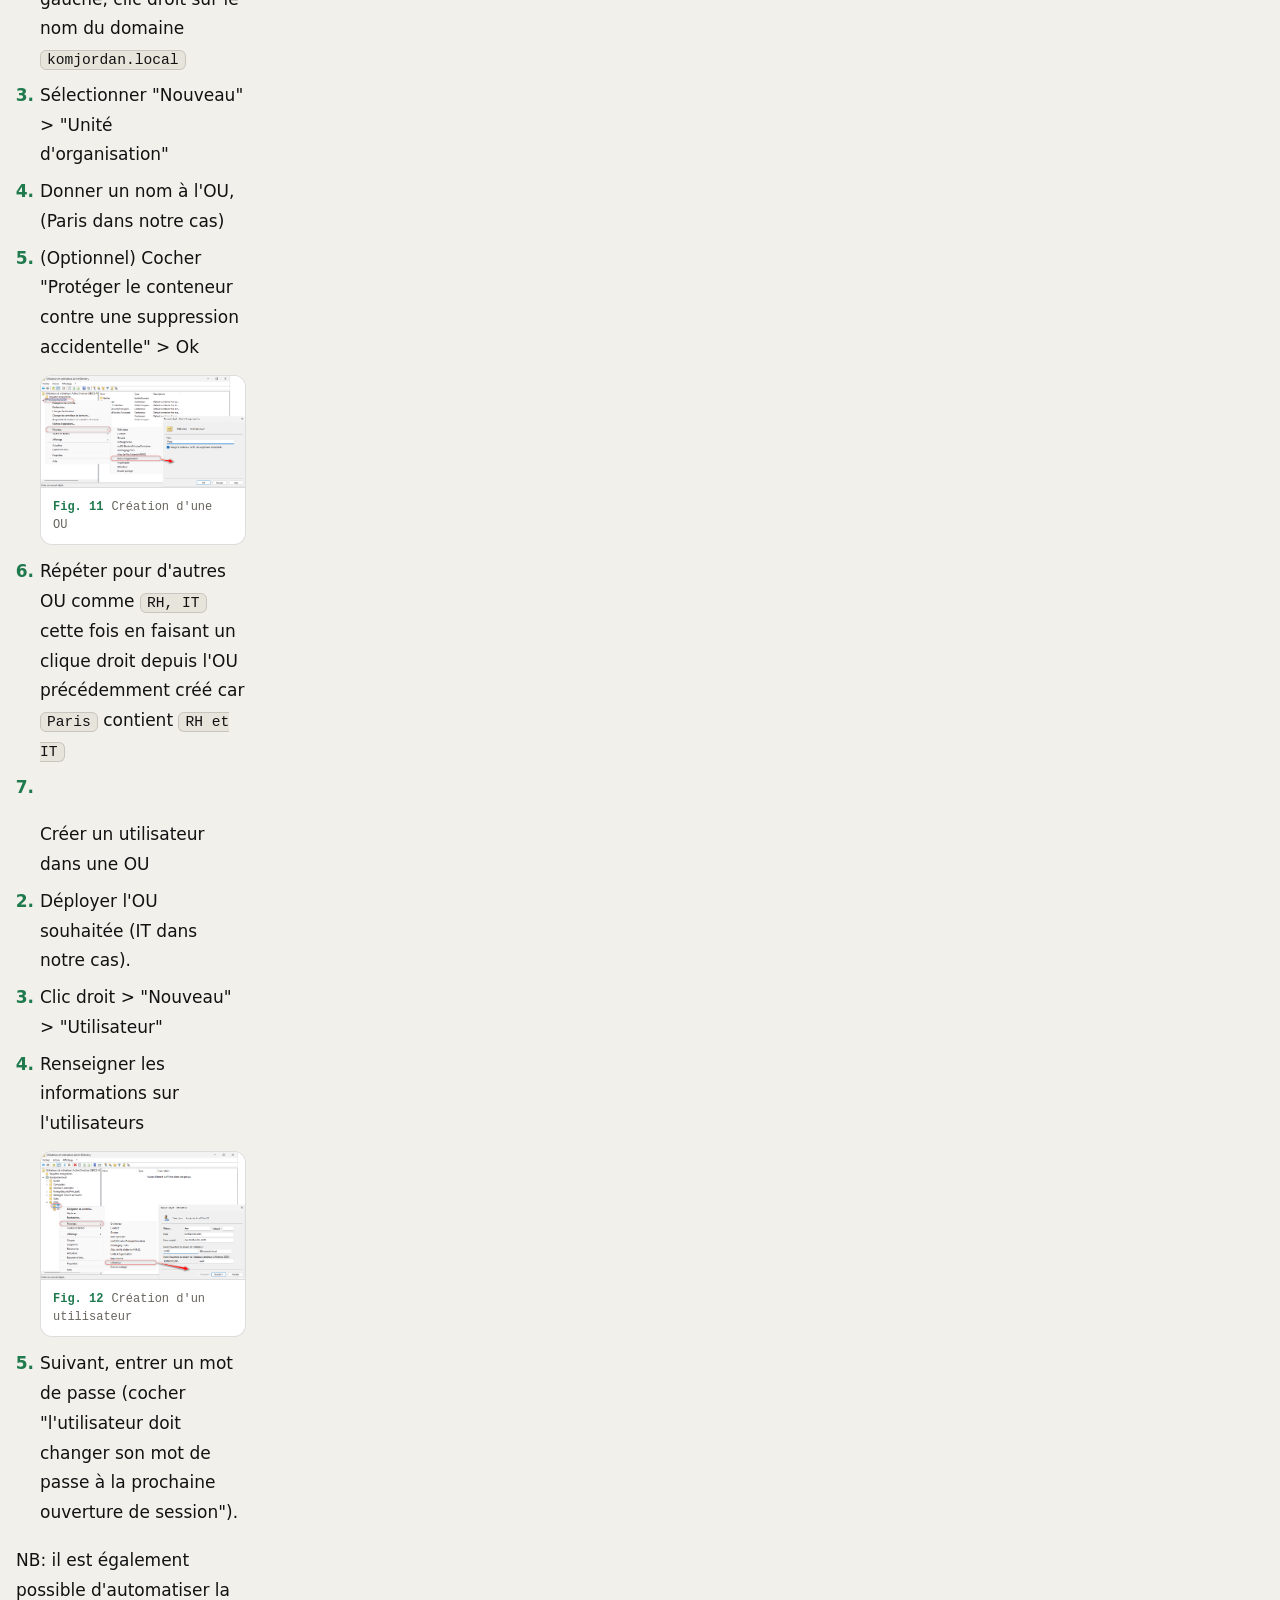
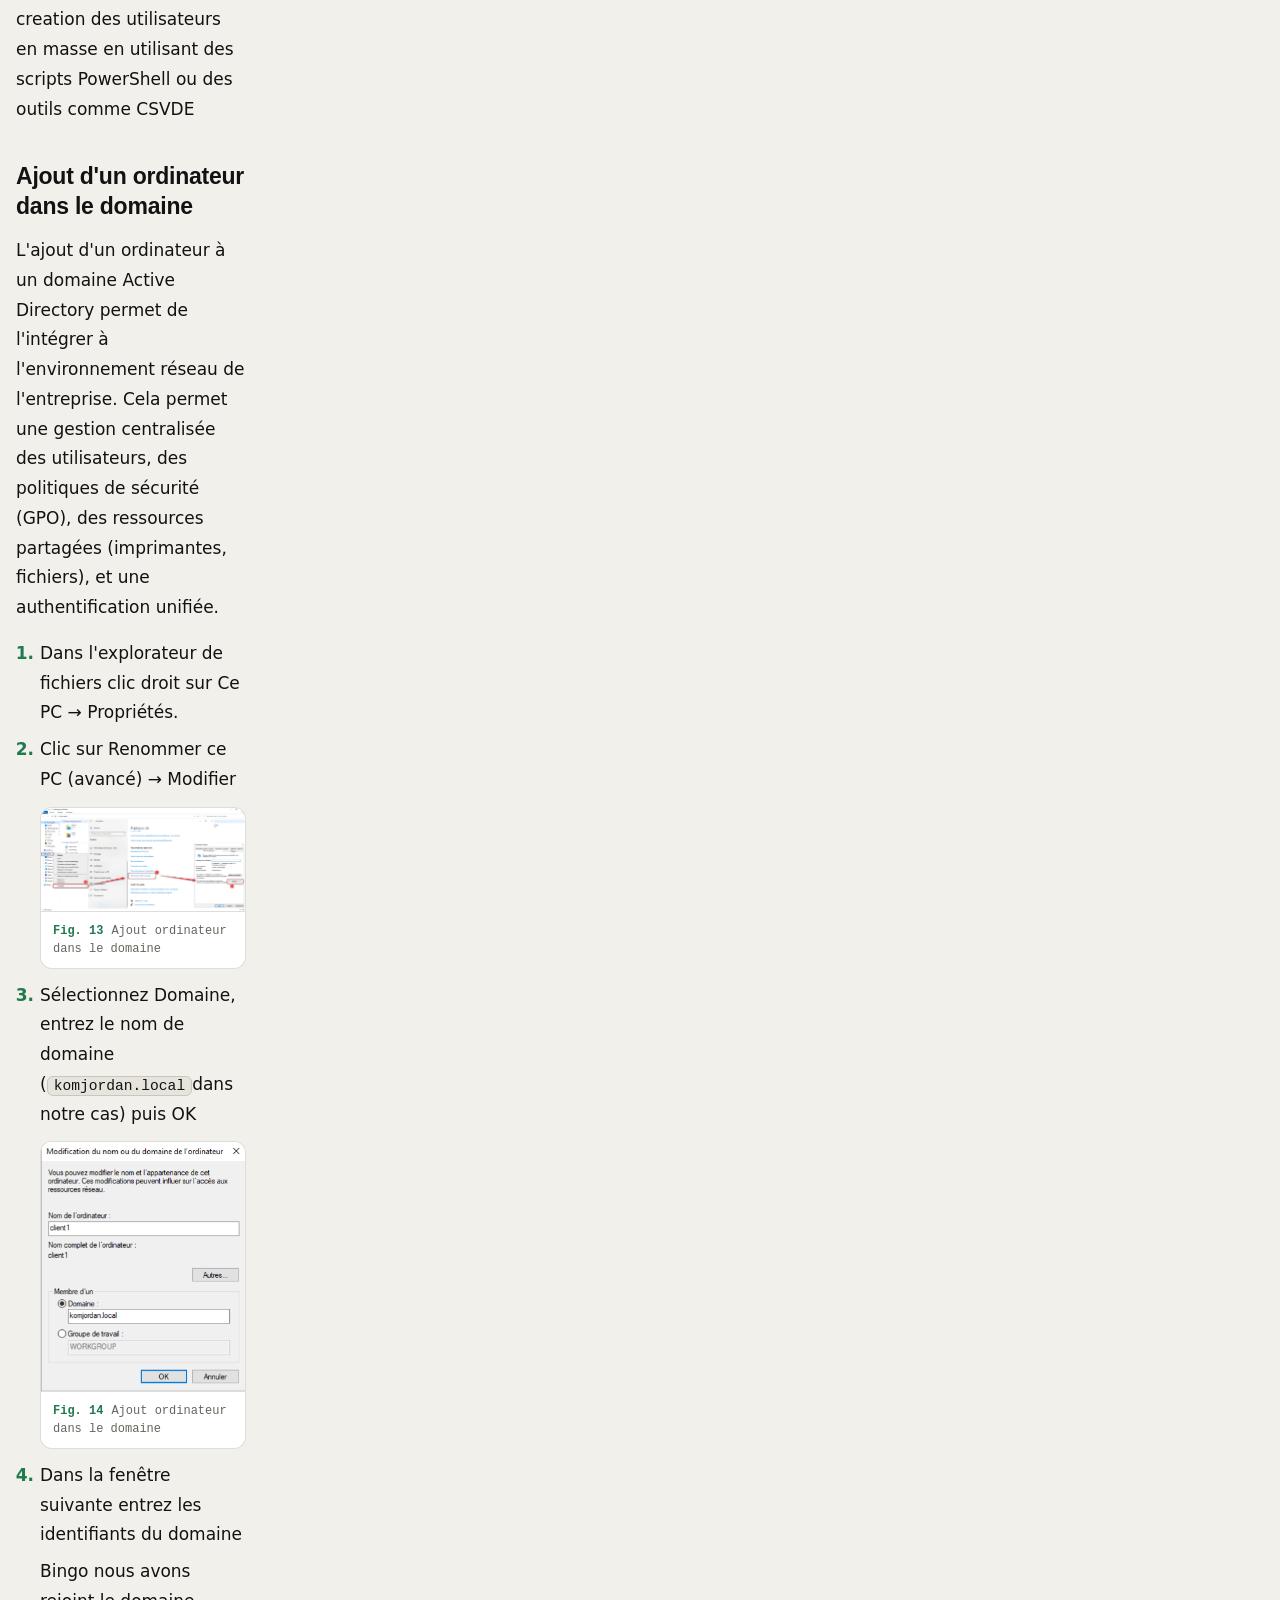
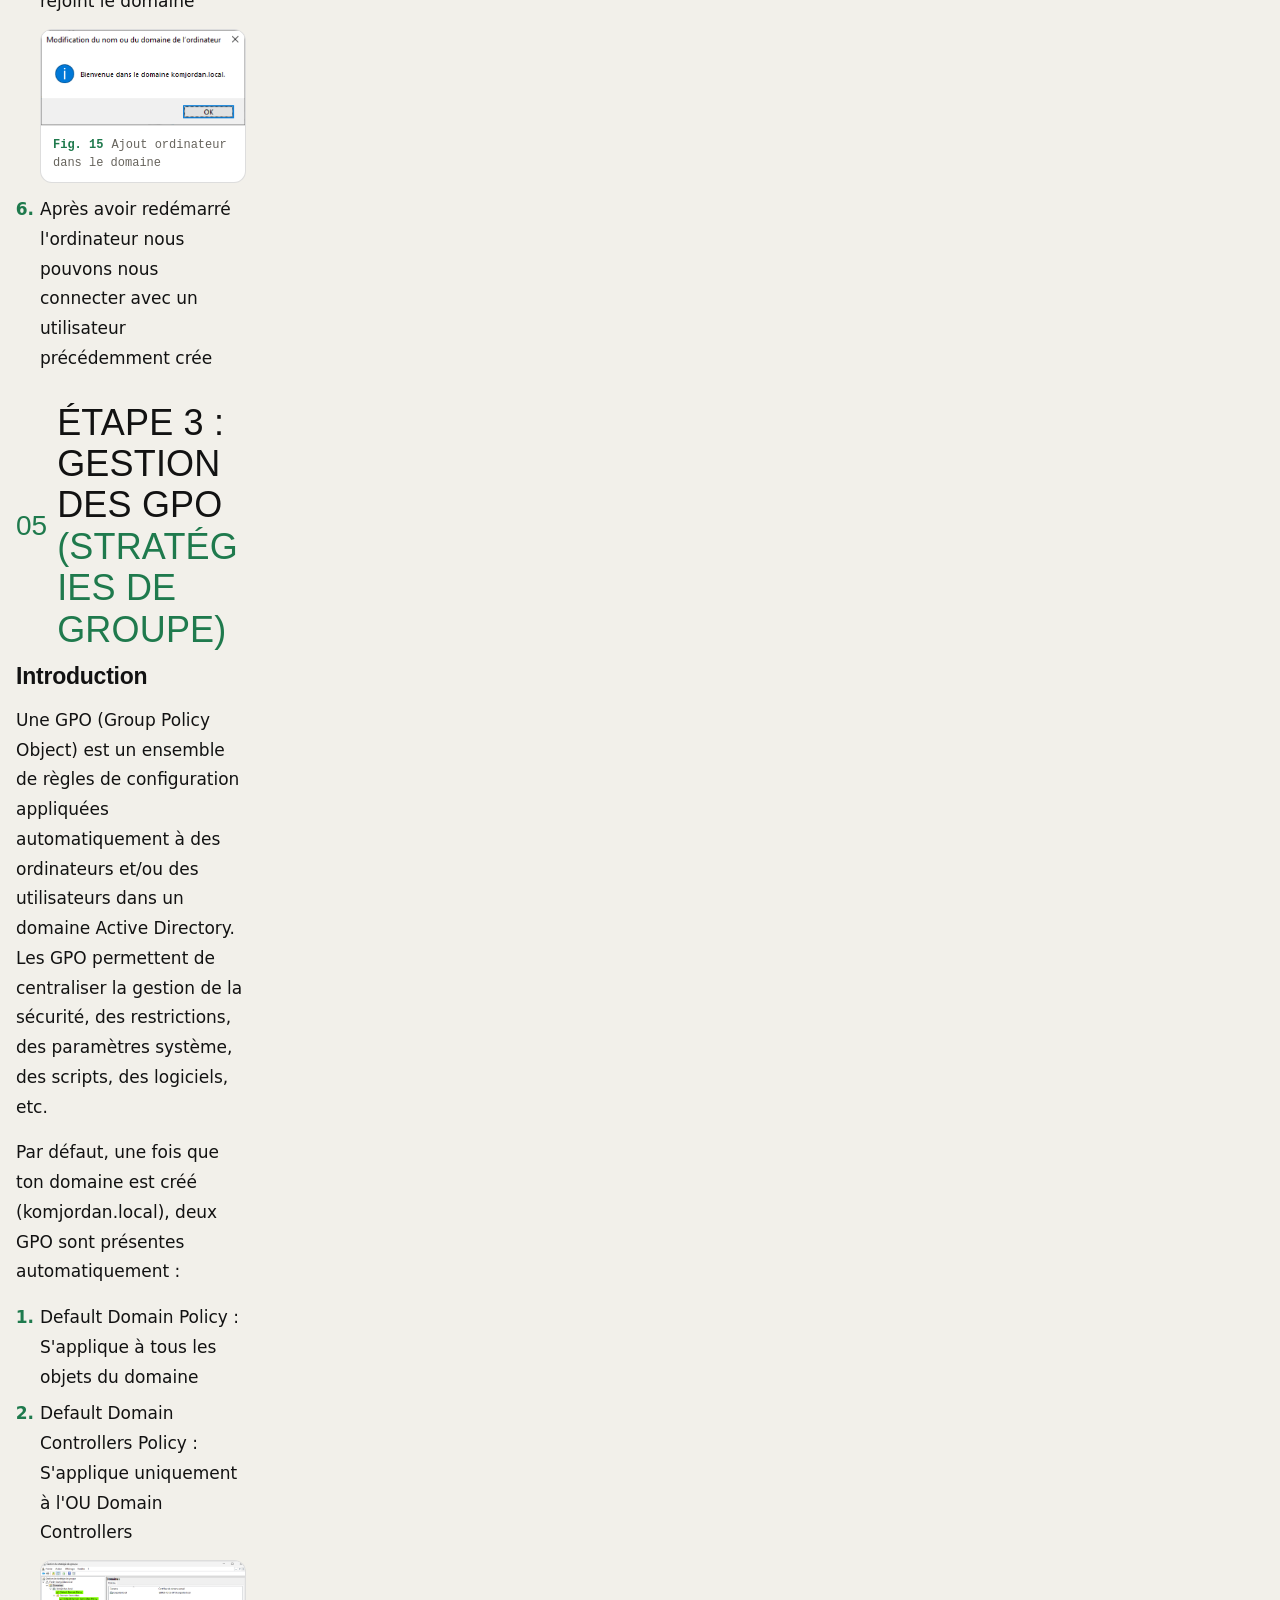
==== commit 810f7a07: "Cache le volet de l'explorateur et réaffiche le schéma du lab." ====
--- a/assets/ad/index.html
+++ b/assets/ad/index.html
@@ -18,6 +18,7 @@
 .prose,.prose p,.prose li{max-width:100%}
 pre{max-width:100%;white-space:pre-wrap;overflow-x:auto}
 .figs,.figs.one{grid-template-columns:minmax(0,1fr)!important;max-width:100%}
+.rv,.an{opacity:1!important;transform:none!important}
 .pn,.share{display:none}
 nav.toc{
   position:fixed!important;left:12px;right:12px;bottom:58px;z-index:40;
@@ -65,7 +66,7 @@
   top.id = "topbtn";
   top.type = "button";
   top.hidden = true;
-  top.textContent = "Haut";
+  top.textContent = "Top";
   document.body.appendChild(btn);
   document.body.appendChild(top);
   function setOpen(v) {
@@ -95,7 +96,7 @@
         name = ((n ? n.textContent.trim() : "") + " " + (h ? h.textContent.trim() : "")).trim() || "Sommaire";
       }
     });
-    btn.textContent = name.length > 32 ? name.slice(0, 30) + "…" : name;
+    btn.textContent = "Sommaire";
   }
   window.addEventListener("scroll", function () {
     top.hidden = window.scrollY < 360;
